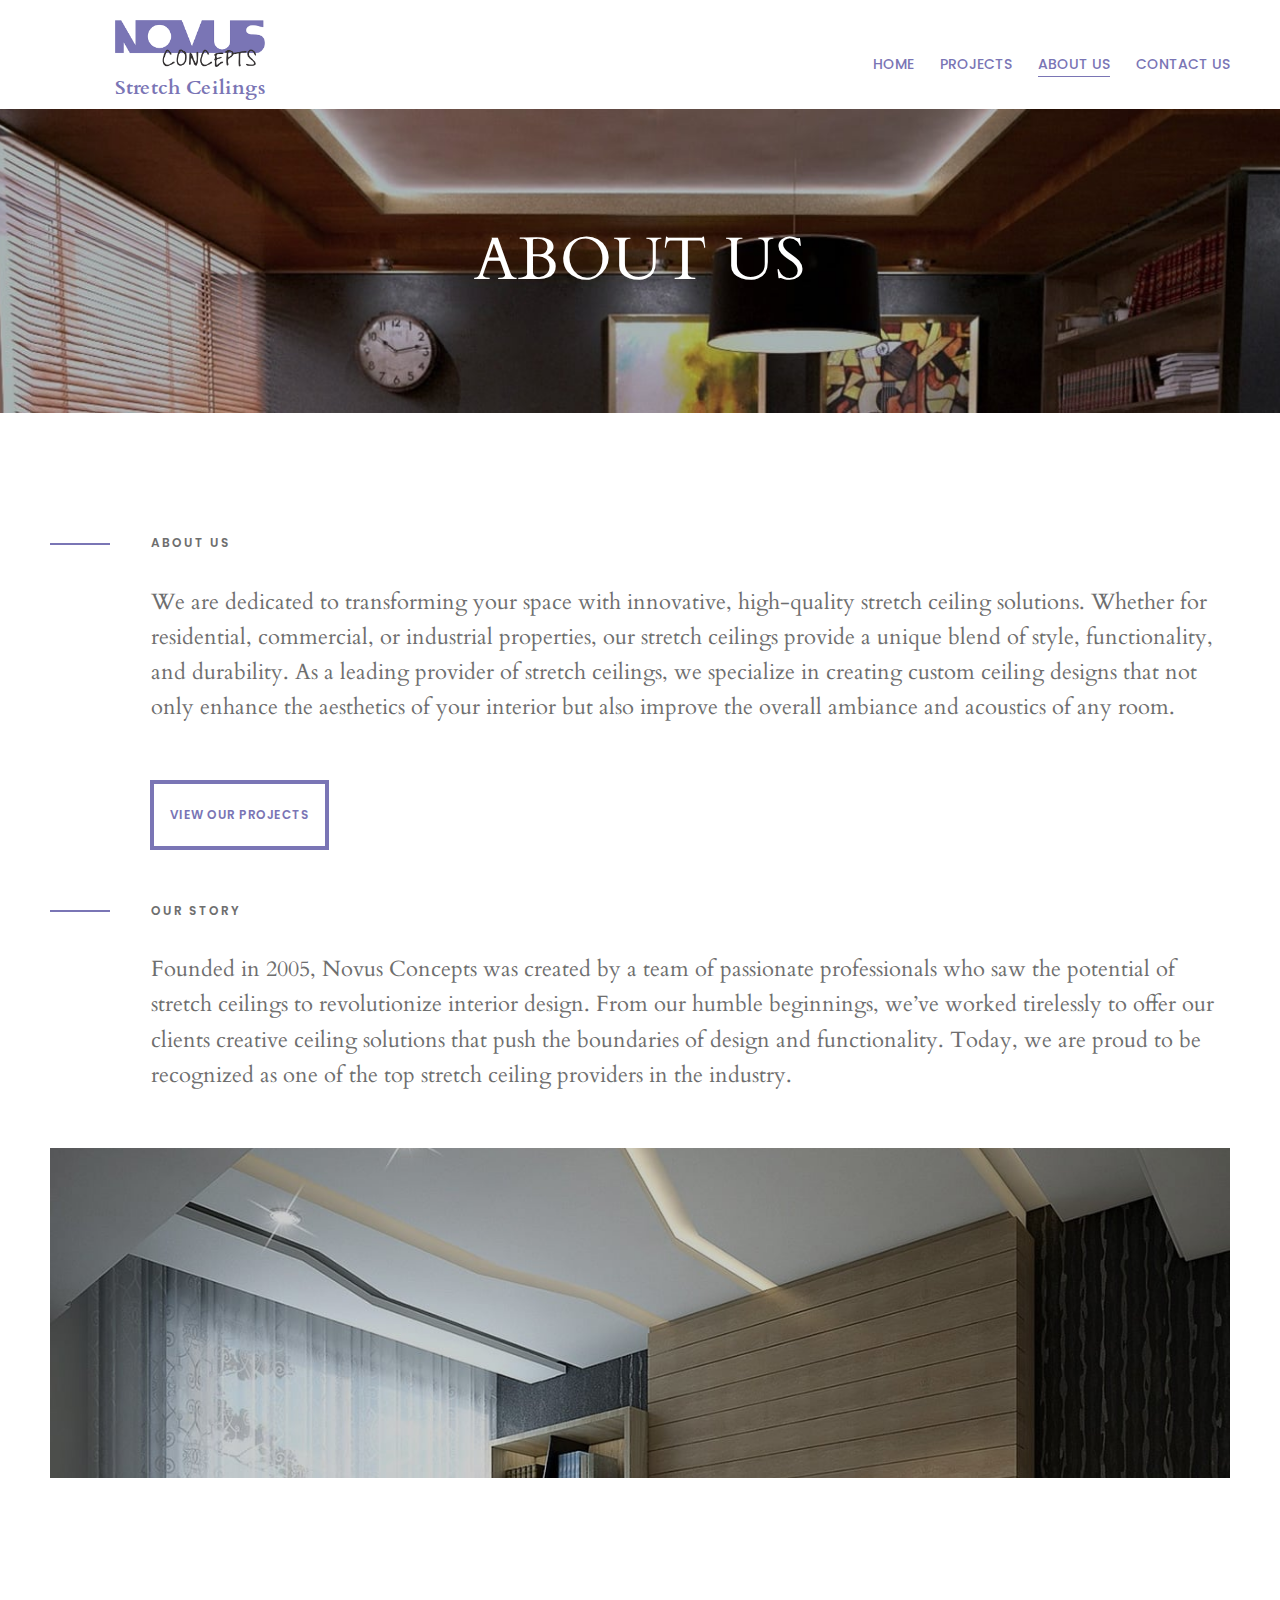
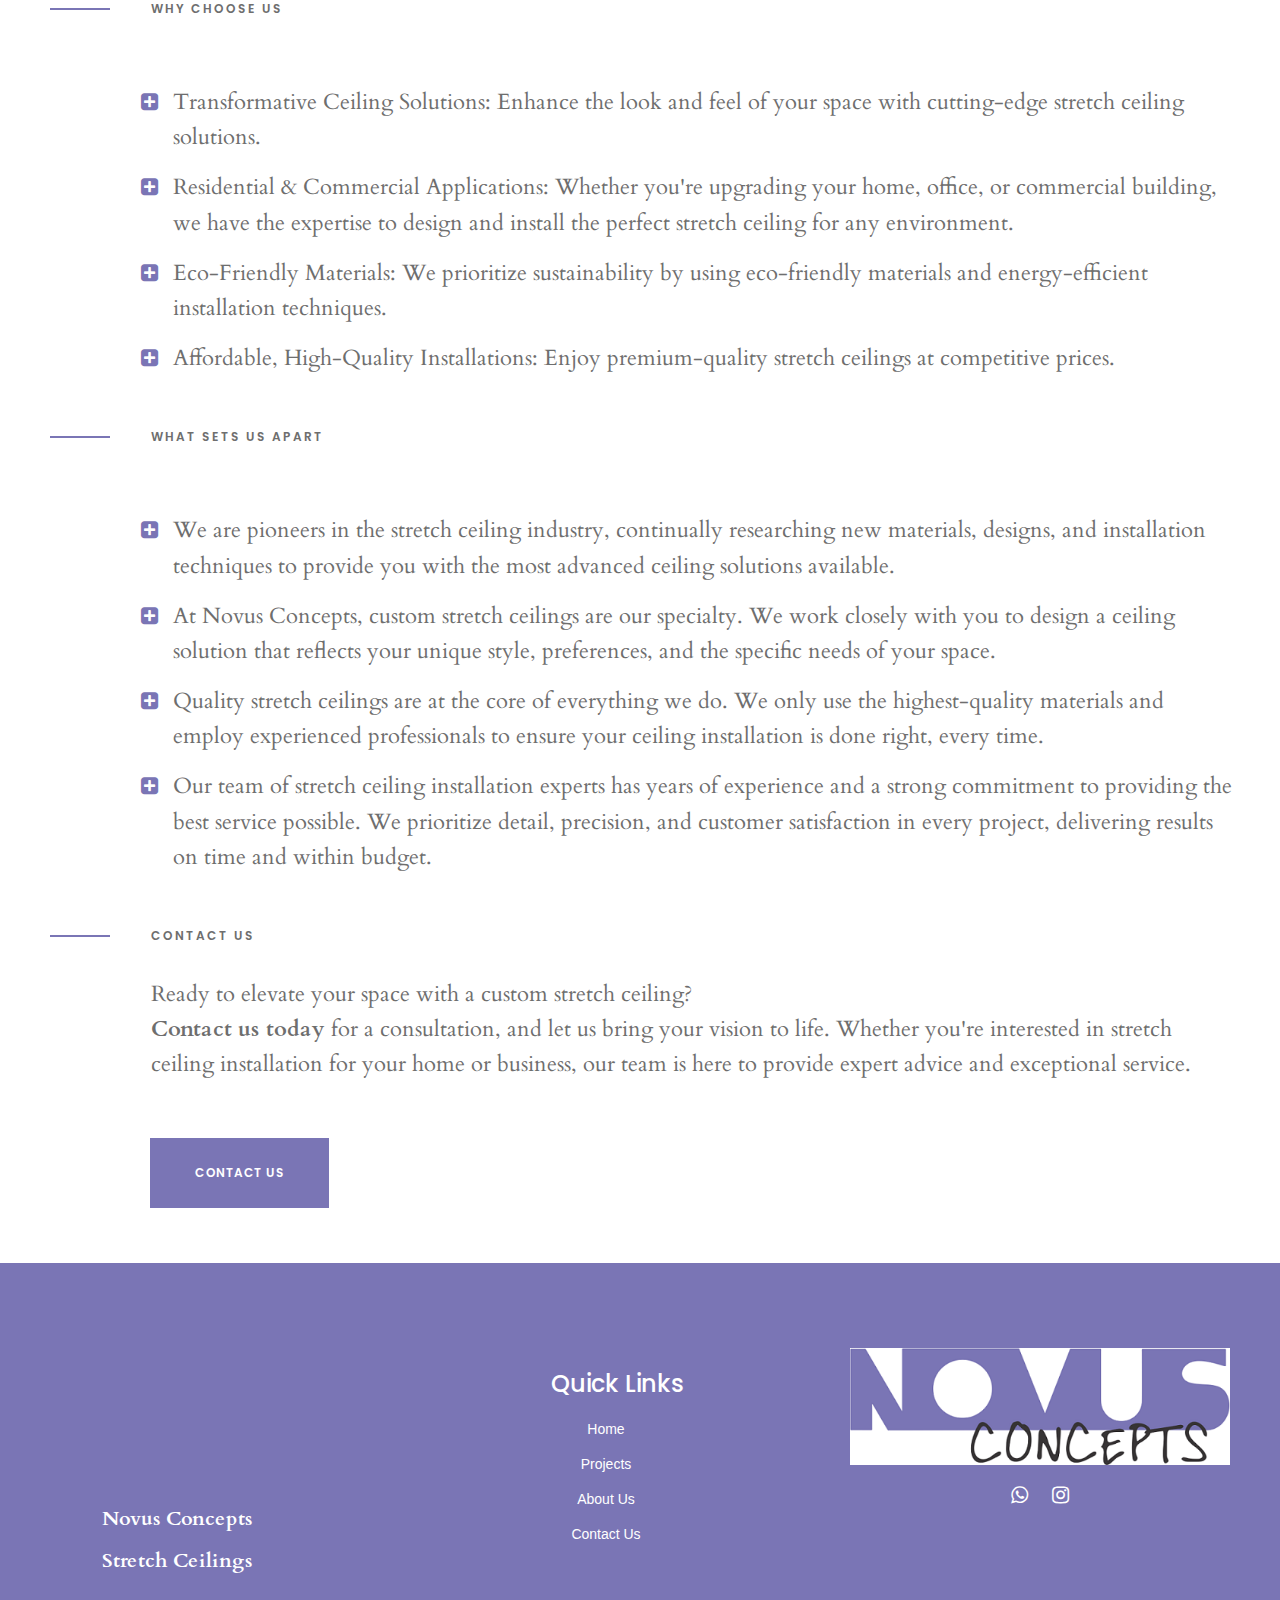
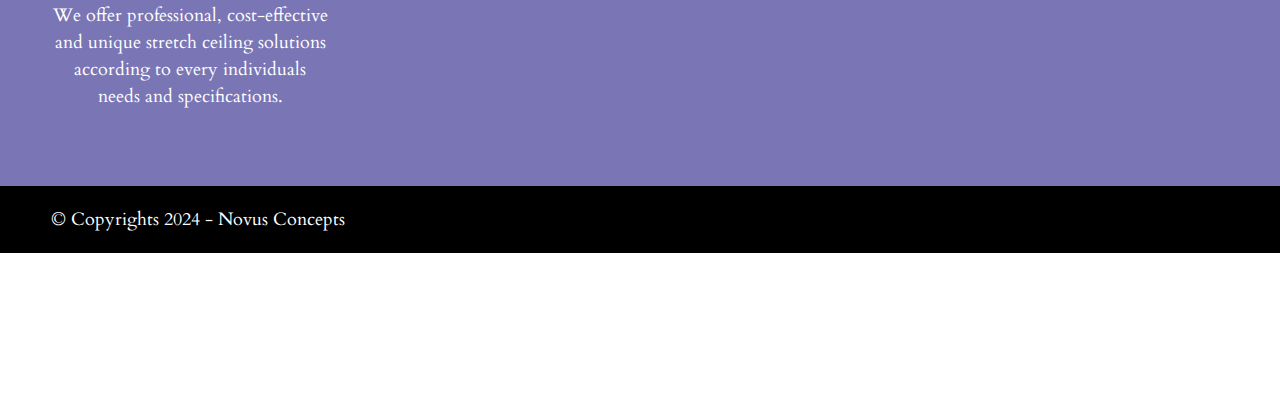
==== about-us/index.html @ e8c9654d "main commit" ====
<!DOCTYPE html>
<html lang="en" data-ng-app="website">
<meta http-equiv="content-type" content="text/html;charset=UTF-8" /><!-- /Added by HTTrack -->

<head>
    <meta charset="utf-8" />
    <title>Novus Concepts | About Us</title>
    <link rel="SHORTCUT ICON" href="../assets/images/favicon.png" type="image/x-icon" />

    <link rel="canonical" href="./" />
    <meta http-equiv="X-UA-Compatible" content="IE=Edge" />
    <meta name="viewport" content="width=device-width, initial-scale=1.0" />

    <meta name="title" content="About Novus Concepts | Stretch Ceilings Experts in India">
    <meta name="description" content="Discover Novus Concepts Stretch Ceilings - transforming spaces since 2005 with innovative, high-quality stretch ceiling solutions. Explore our custom designs, expert installation, and eco-friendly materials for homes and businesses.">
    <meta name="keywords" content="Novus Concepts, stretch ceilings, custom ceiling designs, innovative ceilings, quality assurance, residential ceilings, commercial ceilings, eco-friendly ceilings, stretch ceiling installation, ceiling solutions in India">
    <meta name="robots" content="index, follow">
    <meta property="og:title" content="About Novus Concepts | Stretch Ceilings Experts in India">
    <meta property="og:description" content="Learn about Novus Concepts, a leader in stretch ceilings, offering innovative and eco-friendly designs since 2005. Perfect for homes, offices, and commercial spaces.">
    <meta property="og:url" content="https://novusconcepts.in/about-us">
    <meta property="og:type" content="website">
    <meta property="og:image" content="https://novusconcepts.in/assets/images/favicon.png">
    <meta property="og:site_name" content="Novus Concepts Stretch Ceilings">
    
    <script type="application/ld+json">
        {
            "@context": "https://schema.org",
            "@type": "Organization",
            "name": "Novus Concepts Stretch Ceilings",
            "url": "https://novusconcepts.in",
            "logo": "https://novusconcepts.in/assets/images/logo.png",
            "description": "Novus Concepts specializes in innovative stretch ceiling solutions for residential, commercial, and industrial spaces. Established in 2005, we are leaders in transforming interiors with style and functionality.",
            "sameAs": [
            "https://www.instagram.com/novusconcepts/"
            ],
            "contactPoint": {
                "@type": "ContactPoint",
                "telephone": "+91-9723233413",
                "contactType": "Customer Service",
                "areaServed": "IN"
            },
            "address": {
                "@type": "PostalAddress",
                "addressLocality": "Ahmedabad", 
                "addressRegion": "Gujarat",
                "postalCode": "380007",
                "addressCountry": "IN"
            },
            "foundingDate": "2005",
            "founders": [
            {
                "@type": "Person",
                "name": "Harshil Shah"
            }
            ]
        }
    </script>
    <link rel="preload" as="font" type="font/woff2" crossorigin
        href="../mt-includes/fonts/fontawesome-webfont3e6e.woff2?v=4.7.0" />
    <link rel="stylesheet" href="../mt-includes/css/assets.min8e9c.css?_build=1668882370" />
    <style>
        @import url(http://fonts.googleapis.com/css?family=Cardo:regular,italic,700|Poppins:100,100italic,200,200italic,300,300italic,regular,italic,500,500italic,600,600italic,700,700italic,800,800italic,900,900italic&amp;subset=latin);
    </style>
    <link rel="stylesheet" href="../mt-demo/68200/68216/mt-content/assets/styles1e33.css?_build=1721396991"
        id="moto-website-style" />
    
</head>

<body class="moto-background moto-website_live">
    <div class="page">
        <header id="section-header" class="header moto-section" data-widget="section" data-container="section">
            <div class="moto-widget moto-widget-block moto-bg-color5_5 moto-spacing-top-small moto-spacing-right-auto moto-spacing-bottom-auto moto-spacing-left-auto"
                data-widget="block" data-spacing="saaa" data-bg-position="top"> <!-- data-moto-sticky="{}"-->
                <div class="container-fluid">
                    <div class="row">
                        <div class="moto-cell col-sm-12" data-container="container">
                            <div class="moto-widget moto-widget-row row-fixed moto-justify-content_center moto-spacing-top-auto moto-spacing-right-auto moto-spacing-bottom-auto moto-spacing-left-auto"
                                data-grid-type="sm" data-widget="row" data-spacing="aaaa"
                                data-bg-position="left top">
                                <div class="container-fluid">
                                    <div class="row" data-container="container">
                                        <div class="moto-widget moto-widget-row__column moto-cell col-sm-3 moto-spacing-top-auto moto-spacing-right-auto moto-spacing-bottom-auto moto-spacing-left-auto"
                                            data-widget="row.column" data-container="container"
                                            data-spacing="aaaa" data-bg-position="left top">
                                            <div data-widget-id="wid_1546463245_v52ku4b3e"
                                                class="moto-widget moto-widget-image moto-widget_with-deferred-content moto-preset-default moto-align-center moto-spacing-top-auto moto-spacing-right-auto moto-spacing-bottom-auto moto-spacing-left-auto"
                                                data-widget="image">
                                                <a href=".././" data-action="page"
                                                    class="moto-widget-image-link moto-link">
                                                    <img style="width: 150px" data-src="../assets/images/favicon.png"
                                                        src="data:image/svg+xml,%3Csvg xmlns='http://www.w3.org/2000/svg' viewBox='0 0  '%3E%3C/svg%3E"
                                                        class="moto-widget-image-picture moto-widget-deferred-content lazyload"
                                                        data-id="345" title="" alt="NovusConcepts-Logo" />
                                                </a>
                                            </div>

                                            <div class="moto-widget moto-widget-text moto-preset-default moto-spacing-top-auto moto-spacing-right-auto moto-spacing-bottom-auto moto-spacing-left-auto"
                                                data-widget="text" data-preset="default" data-spacing="aaaa"
                                                data-animation="">
                                                <div class="moto-widget-text-content moto-widget-text-editable">
                                                    <p class="moto-text_system_1" style="text-align: center">
                                                        <a target="_self" href=".././" data-action="page"
                                                            data-id="1" class="moto-link"><span class="moto-color2_3">
                                                                Stretch Ceilings</span></a>
                                                    </p>
                                                </div>
                                            </div>
                                        </div>

                                        <div class="moto-widget moto-widget-row__column moto-cell col-sm-9 moto-spacing-top-auto moto-spacing-right-auto moto-spacing-bottom-auto moto-spacing-left-auto"
                                            data-widget="row.column" data-container="container"
                                            data-spacing="aaaa" data-bg-position="left top">
                                            <div data-widget-id="wid_1546463245_xrfwyk0tw"
                                                class="moto-widget moto-widget-menu moto-preset-3 moto-align-right moto-align-center_mobile-h moto-spacing-top-small moto-spacing-right-auto moto-spacing-bottom-small moto-spacing-left-auto"
                                                data-preset="3" data-widget="menu">
                                                <a href="#" class="moto-widget-menu-toggle-btn"><i
                                                        class="moto-widget-menu-toggle-btn-icon fa fa-bars"></i></a>
                                                <ul class="moto-widget-menu-list moto-widget-menu-list_horizontal">
                                                    <li class="moto-widget-menu-item">
                                                        <a href=".././" data-action="page"
                                                            class="moto-widget-menu-link moto-widget-menu-link-level-1 moto-link">HOME</a>
                                                    </li>
                                                    <li class="moto-widget-menu-item">
                                                        <a href="../projects/./" data-action="page"
                                                            class="moto-widget-menu-link moto-widget-menu-link-level-1 moto-link">PROJECTS</a>
                                                    </li>
                                                    <li class="moto-widget-menu-item">
                                                        <a href="./" data-action="page"
                                                            class="moto-widget-menu-link moto-widget-menu-link-level-1 moto-widget-menu-link-active moto-link">ABOUT
                                                            US</a>
                                                    </li>
                                                    <li class="moto-widget-menu-item">
                                                        <a href="../contact-us/./" data-action="page"
                                                            class="moto-widget-menu-link moto-widget-menu-link-level-1 moto-link">CONTACT US</a>
                                                    </li>
                                                        <!-- <li class="moto-widget-menu-item">
                                                        <a href="../suspended-ceiling/./" data-action="page"
                                                            class="moto-widget-menu-link moto-widget-menu-link-level-1 moto-link">SUSPENDED
                                                            CEILING</a>
                                                    </li>
                                                    <li class="moto-widget-menu-item">
                                                        <a href="../residential/./" data-action="page"
                                                            class="moto-widget-menu-link moto-widget-menu-link-level-1 moto-link">RESIDENTIAL</a>
                                                    </li>
                                                    <li class="moto-widget-menu-item">
                                                        <a href="../projects/./" data-action="page"
                                                            class="moto-widget-menu-link moto-widget-menu-link-level-1 moto-link">COMMERCIAL</a>
                                                    </li>
                                                    <li class="moto-widget-menu-item">
                                                        <a href="../price/./" data-action="page"
                                                            class="moto-widget-menu-link moto-widget-menu-link-level-1 moto-link">PRICE</a>
                                                    </li> -->
                                                    <!-- <li class="moto-widget-menu-item">
                                                        <a href="../blog/./" data-action="blog.index"
                                                            class="moto-widget-menu-link moto-widget-menu-link-level-1 moto-link">BLOG</a>
                                                    </li> -->
                                                </ul>
                                            </div>
                                        </div>
                                    </div>
                                </div>
                            </div>
                        </div>
                    </div>
                </div>
            </div>
        </header>

        <section id="section-content" class="content page-15 moto-section" data-widget="section"
            data-container="section">
            <div class="moto-widget moto-widget-block moto-spacing-top-large moto-spacing-right-auto moto-spacing-bottom-large moto-spacing-left-auto"
                data-widget="block" data-spacing="lala" style="
            background-image: url(../assets/images/mt-1707-content-bg04.jpg);
            background-position: bottom;
            background-repeat: no-repeat;
            background-size: cover;
          " data-bg-image="../assets/images/mt-1707-content-bg04.jpg" data-bg-position="bottom">
                <div class="container-fluid">
                    <div class="row">
                        <div class="moto-cell col-sm-12" data-container="container">
                            <div class="moto-widget moto-widget-text moto-preset-default moto-spacing-top-auto moto-spacing-right-small moto-spacing-bottom-auto moto-spacing-left-small"
                                data-widget="text" data-preset="default" data-spacing="asas" data-animation="">
                                <div class="moto-widget-text-content moto-widget-text-editable">
                                    <h1 class="moto-text_238" style="text-align: center">
                                        ABOUT US
                                    </h1>
                                </div>
                            </div>
                        </div>
                    </div>
                </div>
            </div>
            <div class="moto-widget moto-widget-block moto-spacing-top-large moto-spacing-right-auto moto-spacing-bottom-medium moto-spacing-left-auto"
                data-widget="block" data-spacing="lama" data-bg-position="left top">
                <div class="container-fluid">
                    <div class="row">
                        <div class="moto-cell col-sm-12" data-container="container">
                            <div class="moto-widget moto-widget-row row-fixed moto-justify-content_center moto-spacing-top-auto moto-spacing-right-auto moto-spacing-bottom-auto moto-spacing-left-auto"
                                data-grid-type="sm" data-widget="row" data-spacing="aaaa"
                                data-bg-position="left top">
                                <div class="container-fluid">
                                    <div class="row" data-container="container">
                                        <div class="moto-widget moto-widget-row__column moto-cell col-sm-1 moto-spacing-top-auto moto-spacing-right-auto moto-spacing-bottom-auto moto-spacing-left-auto"
                                            data-widget="row.column" data-container="container"
                                            data-spacing="aaaa" data-bg-position="left top">
                                            <div data-widget-id="wid_1546505791_tm9i0uo0b"
                                                class="moto-widget moto-widget-divider moto-preset-default moto-align-left moto-spacing-top-small moto-spacing-right-auto moto-spacing-bottom-small moto-spacing-left-auto"
                                                data-widget="divider_horizontal" data-preset="default">
                                                <hr class="moto-widget-divider-line"
                                                    style="max-width: 100%; width: 60px" />
                                            </div>
                                        </div>

                                        <div class="moto-widget moto-widget-row__column moto-cell col-sm-11 moto-spacing-top-auto moto-spacing-right-auto moto-spacing-bottom-auto moto-spacing-left-auto"
                                            data-widget="row.column" data-container="container"
                                            data-spacing="aaaa" data-bg-position="left top">
                                            <div class="moto-widget moto-widget-text moto-preset-default moto-spacing-top-auto moto-spacing-right-auto moto-spacing-bottom-auto moto-spacing-left-auto"
                                                data-widget="text" data-preset="default" data-spacing="aaaa"
                                                data-animation="">
                                                <div class="moto-widget-text-content moto-widget-text-editable">
                                                    <p class="moto-text_system_11">ABOUT US</p>
                                                </div>
                                            </div>
                                        </div>
                                    </div>
                                </div>
                            </div>

                            <div class="moto-widget moto-widget-row row-fixed moto-justify-content_center moto-spacing-top-auto moto-spacing-right-auto moto-spacing-bottom-auto moto-spacing-left-auto"
                                data-grid-type="sm" data-widget="row" data-spacing="aaaa"
                                data-bg-position="left top">
                                <div class="container-fluid">
                                    <div class="row" data-container="container">
                                        <div class="moto-widget moto-widget-row__column moto-cell col-sm-1 moto-spacing-top-auto moto-spacing-right-auto moto-spacing-bottom-auto moto-spacing-left-auto"
                                            data-widget="row.column" data-container="container"
                                            data-spacing="aaaa" data-bg-position="left top"></div>

                                        <div class="moto-widget moto-widget-row__column moto-cell col-sm-11 moto-spacing-top-auto moto-spacing-right-auto moto-spacing-bottom-auto moto-spacing-left-auto"
                                            data-widget="row.column" data-container="container"
                                            data-spacing="aaaa" data-bg-position="left top">
                                            <!-- <div class="moto-widget moto-widget-text moto-preset-default moto-spacing-top-auto moto-spacing-right-auto moto-spacing-bottom-auto moto-spacing-left-auto"
                                                data-widget="text" data-preset="default" data-spacing="aaaa"
                                                data-animation="">
                                                <div class="moto-widget-text-content moto-widget-text-editable">
                                                    <h2 class="moto-text_system_6">
                                                        Novus Concepts Stretch Ceilings 
                                                    </h2>
                                                </div>
                                            </div> -->

                                            <div class="moto-widget moto-widget-text moto-preset-default moto-spacing-top-small moto-spacing-right-auto moto-spacing-bottom-auto moto-spacing-left-auto"
                                                data-widget="text" data-preset="default" data-spacing="saaa"
                                                data-animation="">
                                                <div class="moto-widget-text-content moto-widget-text-editable">
                                                    <p class="moto-text_system_9">
                                                        We are dedicated to transforming your space with innovative, high-quality stretch ceiling solutions. Whether for residential, commercial, or industrial properties, our stretch ceilings provide a unique blend of style, functionality, and durability. As a leading provider of stretch ceilings, we specialize in creating custom ceiling designs that not only enhance the aesthetics of your interior but also improve the overall ambiance and acoustics of any room.
                                                    </p>
                                                </div>
                                            </div>
                                            <div class="moto-widget moto-widget-row moto-spacing-top-auto moto-spacing-right-auto moto-spacing-bottom-auto moto-spacing-left-auto"
                                                data-grid-type="sm" data-widget="row" data-spacing="aaaa"
                                                data-bg-position="left top">
                                                <div class="container-fluid">
                                                    <div class="row" data-container="container">
                                                        
                                                        <div class="moto-widget moto-widget-row__column moto-cell col-sm-3 moto-spacing-top-auto moto-spacing-right-auto moto-spacing-bottom-auto moto-spacing-left-auto"
                                                            data-widget="row.column" data-container="container"
                                                            data-spacing="aaaa" data-bg-position="left top">
                                                            <div data-widget-id="wid_1546375940_9xf8dte7c"
                                                                class="moto-widget moto-widget-button moto-preset-3 moto-preset-provider-default moto-align-left moto-align-center_mobile-h moto-spacing-top-medium moto-spacing-right-auto moto-spacing-bottom-auto moto-spacing-left-auto"
                                                                data-widget="button">
                                                                <a href="../projects/./" data-action="page"
                                                                    class="moto-widget-button-link moto-size-medium moto-link"><span
                                                                        class="fa moto-widget-theme-icon"></span><span
                                                                        class="moto-widget-button-divider"></span><span
                                                                        class="moto-widget-button-label">VIEW OUR PROJECTS</span></a>
                                                            </div>
                                                        </div>
                                                    </div>
                                                </div>
                                            </div>
                                        </div>
                                    </div>
                                </div>
                            </div><br><br>
                            <div class="moto-widget moto-widget-row row-fixed moto-justify-content_center moto-spacing-top-auto moto-spacing-right-auto moto-spacing-bottom-auto moto-spacing-left-auto"
                                data-grid-type="sm" data-widget="row" data-spacing="aaaa"
                                data-bg-position="left top">
                                <div class="container-fluid">
                                    <div class="row" data-container="container">
                                        <div class="moto-widget moto-widget-row__column moto-cell col-sm-1 moto-spacing-top-auto moto-spacing-right-auto moto-spacing-bottom-auto moto-spacing-left-auto"
                                            data-widget="row.column" data-container="container"
                                            data-spacing="aaaa" data-bg-position="left top">
                                            <div data-widget-id="wid_1546505791_tm9i0uo0b"
                                                class="moto-widget moto-widget-divider moto-preset-default moto-align-left moto-spacing-top-small moto-spacing-right-auto moto-spacing-bottom-small moto-spacing-left-auto"
                                                data-widget="divider_horizontal" data-preset="default">
                                                <hr class="moto-widget-divider-line"
                                                    style="max-width: 100%; width: 60px" />
                                            </div>
                                        </div>

                                        <div class="moto-widget moto-widget-row__column moto-cell col-sm-11 moto-spacing-top-auto moto-spacing-right-auto moto-spacing-bottom-auto moto-spacing-left-auto"
                                            data-widget="row.column" data-container="container"
                                            data-spacing="aaaa" data-bg-position="left top">
                                            <div class="moto-widget moto-widget-text moto-preset-default moto-spacing-top-auto moto-spacing-right-auto moto-spacing-bottom-auto moto-spacing-left-auto"
                                                data-widget="text" data-preset="default" data-spacing="aaaa"
                                                data-animation="">
                                                <div class="moto-widget-text-content moto-widget-text-editable">
                                                    <p class="moto-text_system_11">OUR STORY</p>
                                                </div>
                                            </div>
                                        </div>
                                    </div>
                                </div>
                            </div>

                            <div class="moto-widget moto-widget-row row-fixed moto-justify-content_center moto-spacing-top-auto moto-spacing-right-auto moto-spacing-bottom-auto moto-spacing-left-auto"
                                data-grid-type="sm" data-widget="row" data-spacing="aaaa"
                                data-bg-position="left top">
                                <div class="container-fluid">
                                    <div class="row" data-container="container">
                                        <div class="moto-widget moto-widget-row__column moto-cell col-sm-1 moto-spacing-top-auto moto-spacing-right-auto moto-spacing-bottom-auto moto-spacing-left-auto"
                                            data-widget="row.column" data-container="container"
                                            data-spacing="aaaa" data-bg-position="left top"></div>

                                        <div class="moto-widget moto-widget-row__column moto-cell col-sm-11 moto-spacing-top-auto moto-spacing-right-auto moto-spacing-bottom-auto moto-spacing-left-auto"
                                            data-widget="row.column" data-container="container"
                                            data-spacing="aaaa" data-bg-position="left top">
                                            <!-- <div class="moto-widget moto-widget-text moto-preset-default moto-spacing-top-auto moto-spacing-right-auto moto-spacing-bottom-auto moto-spacing-left-auto"
                                                data-widget="text" data-preset="default" data-spacing="aaaa"
                                                data-animation="">
                                                <div class="moto-widget-text-content moto-widget-text-editable">
                                                    <h2 class="moto-text_system_6">
                                                        Novus Concepts Stretch Ceilings 
                                                    </h2>
                                                </div>
                                            </div> -->

                                            <div class="moto-widget moto-widget-text moto-preset-default moto-spacing-top-small moto-spacing-right-auto moto-spacing-bottom-auto moto-spacing-left-auto"
                                                data-widget="text" data-preset="default" data-spacing="saaa"
                                                data-animation="">
                                                <div class="moto-widget-text-content moto-widget-text-editable">
                                                    <p class="moto-text_system_9">
                                                        Founded in 2005, Novus Concepts was created by a team of passionate professionals who saw the potential of stretch ceilings to revolutionize interior design. From our humble beginnings, we’ve worked tirelessly to offer our clients creative ceiling solutions that push the boundaries of design and functionality. Today, we are proud to be recognized as one of the top stretch ceiling providers in the industry.
                                                    </p>
                                                </div>
                                            </div>
                                        </div>
                                    </div>
                                </div>
                            </div>
                            <div class="moto-widget moto-widget-row row-fixed moto-spacing-top-medium moto-spacing-right-auto moto-spacing-bottom-auto moto-spacing-left-auto"
                                data-grid-type="sm" data-widget="row" data-spacing="maaa"
                                data-bg-position="left top">
                                <div class="container-fluid">
                                    <div class="row" data-container="container">
                                        <div class="moto-widget moto-widget-row__column moto-cell col-sm-12 moto-spacing-top-auto moto-spacing-right-auto moto-spacing-bottom-auto moto-spacing-left-auto"
                                            data-widget="row.column" data-container="container"
                                            data-spacing="aaaa" data-bg-position="left top">
                                            <div class="moto-widget moto-widget-row moto-spacing-top-large moto-spacing-right-auto moto-spacing-bottom-large moto-spacing-left-auto"
                                                data-grid-type="sm" data-widget="row" data-spacing="lala" style="
                            background-image: url(../mt-demo/68200/68216/mt-content/uploads/2019/01/mt-1707-content-bg06.jpg);
                            background-position: center;
                            background-repeat: no-repeat;
                            background-size: cover;
                          " data-bg-position="center" data-bg-image="2019/01/mt-1707-content-bg06.jpg/./">
                                                <div class="container-fluid">
                                                    <div class="row" data-container="container">
                                                        <div class="moto-widget moto-widget-row__column moto-cell col-sm-12 moto-spacing-top-auto moto-spacing-right-auto moto-spacing-bottom-auto moto-spacing-left-auto"
                                                            data-widget="row.column" data-container="container"
                                                            data-spacing="aaaa" data-bg-position="left top">
                                                            <div data-widget-id="wid_1546505827_jmsyeat5w"
                                                                class="moto-widget moto-widget-image moto-widget_with-deferred-content moto-preset-default moto-align-center moto-spacing-top-medium moto-spacing-right-auto moto-spacing-bottom-medium moto-spacing-left-auto"
                                                                data-widget="image">
                                                                <a href="#" data-action="popup" data-popup-id="9"
                                                                    class="moto-widget-image-link moto-link">
                                                                    <img data-src="/mt-demo/68200/68216/mt-content/uploads/2018/06/mt-1707-video-icon.png"
                                                                        src="data:image/svg+xml,%3Csvg xmlns='http://www.w3.org/2000/svg' viewBox='0 0  '%3E%3C/svg%3E"
                                                                        class="moto-widget-image-picture moto-widget-deferred-content lazyload"
                                                                        data-id="219" title="" alt="" />
                                                                </a>
                                                            </div>
                                                        </div>
                                                    </div>
                                                </div>
                                            </div>
                                        </div>
                                    </div>
                                </div>
                            </div>
                        </div>
                    </div>
                </div>
            </div>
            <div class="moto-widget moto-widget-block moto-spacing-top-medium moto-spacing-right-auto moto-spacing-bottom-medium moto-spacing-left-auto"
                data-widget="block" data-spacing="mama" data-bg-position="left top">
                <div class="container-fluid">
                    <div class="row">
                        <div class="moto-cell col-sm-12" data-container="container">
                            <div class="moto-widget moto-widget-row row-fixed moto-justify-content_center moto-spacing-top-auto moto-spacing-right-auto moto-spacing-bottom-auto moto-spacing-left-auto"
                                data-grid-type="sm" data-widget="row" data-spacing="aaaa"
                                data-bg-position="left top">
                                <div class="container-fluid">
                                    <div class="row" data-container="container">
                                        <div class="moto-widget moto-widget-row__column moto-cell col-sm-1 moto-spacing-top-auto moto-spacing-right-auto moto-spacing-bottom-auto moto-spacing-left-auto"
                                            data-widget="row.column" data-container="container"
                                            data-spacing="aaaa" data-bg-position="left top">
                                            <div data-widget-id="wid_1546505883_0q40qgssh"
                                                class="moto-widget moto-widget-divider moto-preset-default moto-align-left moto-spacing-top-small moto-spacing-right-auto moto-spacing-bottom-small moto-spacing-left-auto"
                                                data-widget="divider_horizontal" data-preset="default">
                                                <hr class="moto-widget-divider-line"
                                                    style="max-width: 100%; width: 60px" />
                                            </div>
                                        </div>

                                        <div class="moto-widget moto-widget-row__column moto-cell col-sm-11 moto-spacing-top-auto moto-spacing-right-auto moto-spacing-bottom-auto moto-spacing-left-auto"
                                            data-widget="row.column" data-container="container"
                                            data-spacing="aaaa" data-bg-position="left top">
                                            <div class="moto-widget moto-widget-text moto-preset-default moto-spacing-top-auto moto-spacing-right-auto moto-spacing-bottom-auto moto-spacing-left-auto"
                                                data-widget="text" data-preset="default" data-spacing="aaaa"
                                                data-animation="">
                                                <div class="moto-widget-text-content moto-widget-text-editable">
                                                    <p class="moto-text_system_11">WHY CHOOSE US</p>
                                                </div>
                                            </div>
                                        </div>
                                    </div>
                                </div>
                            </div>

                            <div class="moto-widget moto-widget-row row-fixed moto-justify-content_center moto-spacing-top-auto moto-spacing-right-auto moto-spacing-bottom-auto moto-spacing-left-auto"
                                data-grid-type="sm" data-widget="row" data-spacing="aaaa"
                                data-bg-position="left top">
                                <div class="container-fluid">
                                    <div class="row" data-container="container">
                                        <div class="moto-widget moto-widget-row__column moto-cell col-sm-1 moto-spacing-top-auto moto-spacing-right-auto moto-spacing-bottom-auto moto-spacing-left-auto"
                                            data-widget="row.column" data-container="container"
                                            data-spacing="aaaa" data-bg-position="left top"></div>

                                        <div class="moto-widget moto-widget-row__column moto-cell col-sm-11 moto-spacing-top-auto moto-spacing-right-auto moto-spacing-bottom-auto moto-spacing-left-auto"
                                            data-widget="row.column" data-container="container"
                                            data-spacing="aaaa" data-bg-position="left top">
                                            <!-- <div class="moto-widget moto-widget-text moto-preset-default moto-spacing-top-auto moto-spacing-right-auto moto-spacing-bottom-auto moto-spacing-left-auto"
                                                data-widget="text" data-preset="default" data-spacing="aaaa"
                                                data-animation="">
                                                <div class="moto-widget-text-content moto-widget-text-editable">
                                                    <h2 class="moto-text_system_6">OUR BENEFITS</h2>
                                                </div>
                                            </div> -->

                                            <!-- <div class="moto-widget moto-widget-text moto-preset-default moto-spacing-top-auto moto-spacing-right-auto moto-spacing-bottom-auto moto-spacing-left-auto"
                                                data-widget="text" data-preset="default" data-spacing="aaaa"
                                                data-animation="">
                                                <div class="moto-widget-text-content moto-widget-text-editable">
                                                    <p class="moto-text_system_9">
                                                        CR Ceiling Solution offers professional,
                                                        cost-effective and unique stretch ceiling
                                                        solutions according to every individuals’ needs
                                                        and specifications. For all the home builders,
                                                        owners, investors, architects, and corporates we
                                                        have a diversified range of beautiful ceiling and
                                                        wall art solutions.
                                                    </p>
                                                </div>
                                            </div> -->

                                            <div class="moto-widget moto-widget-row moto-spacing-top-auto moto-spacing-right-auto moto-spacing-bottom-auto moto-spacing-left-auto"
                                                data-grid-type="sm" data-widget="row" data-spacing="aaaa"
                                                data-bg-position="left top">
                                                <div class="container-fluid">
                                                    <div class="row" data-container="container">
                                                        <!-- <div class="moto-widget moto-widget-row__column moto-cell col-sm-5 moto-spacing-top-auto moto-spacing-right-auto moto-spacing-bottom-auto moto-spacing-left-auto"
                                                            data-widget="row.column" data-container="container"
                                                            data-spacing="aaaa" data-bg-position="left top"> -->
                                                            <div class="moto-widget moto-widget-text moto-preset-default moto-spacing-top-medium moto-spacing-right-auto moto-spacing-bottom-auto moto-spacing-left-auto"
                                                                data-widget="text" data-preset="default"
                                                                data-spacing="maaa" data-animation="">
                                                                <div
                                                                    class="moto-widget-text-content moto-widget-text-editable">
                                                                    <ul>
                                                                        <li class="moto-text_system_9">
                                                                            Transformative Ceiling Solutions: Enhance the look and feel of your space with cutting-edge stretch ceiling solutions.
                                                                        </li>
                                                                        <li class="moto-text_system_9">
                                                                            Residential & Commercial Applications: Whether you're upgrading your home, office, or commercial building, we have the expertise to design and install the perfect stretch ceiling for any environment.
                                                                        </li>
                                                                        <li class="moto-text_system_9">
                                                                            Eco-Friendly Materials: We prioritize sustainability by using eco-friendly materials and energy-efficient installation techniques.
                                                                        </li>
                                                                        <li class="moto-text_system_9">
                                                                            Affordable, High-Quality Installations: Enjoy premium-quality stretch ceilings at competitive prices.
                                                                        </li>
                                                                        <!-- <li class="moto-text_system_9">
                                                                            High-tech stretch ceiling installation
                                                                            machinery
                                                                        </li> -->
                                                                    </ul>
                                                                </div>
                                                            </div>
                                                        

                                                        <!-- <div class="moto-widget moto-widget-row__column moto-cell col-sm-7 moto-spacing-top-auto moto-spacing-right-auto moto-spacing-bottom-auto moto-spacing-left-auto"
                                                            data-widget="row.column" data-container="container"
                                                            data-spacing="aaaa" data-bg-position="left top">
                                                            <div class="moto-widget moto-widget-text moto-preset-default moto-spacing-top-medium moto-spacing-right-auto moto-spacing-bottom-auto moto-spacing-left-auto"
                                                                data-widget="text" data-preset="default"
                                                                data-spacing="maaa" data-animation="">
                                                                <div
                                                                    class="moto-widget-text-content moto-widget-text-editable">
                                                                    <ul>
                                                                        <li class="moto-text_system_9">
                                                                            Diversified range of ceiling expertise
                                                                            including popcorn ceiling asbestos
                                                                            backlit, starry and many more
                                                                        </li>
                                                                        <li class="moto-text_system_9">
                                                                            Attractive light fixtures
                                                                        </li>
                                                                        <li class="moto-text_system_9">
                                                                            Ceiling tiles installations
                                                                        </li>
                                                                        <li class="moto-text_system_9">
                                                                            Walls tiles installations
                                                                        </li>
                                                                    </ul>
                                                                </div>
                                                            </div>
                                                        </div> -->
                                                    </div>
                                                </div>
                                            </div>
                                        </div>
                                    </div>
                                </div>
                            </div><br><br>
                            <div class="moto-widget moto-widget-row row-fixed moto-justify-content_center moto-spacing-top-auto moto-spacing-right-auto moto-spacing-bottom-auto moto-spacing-left-auto"
                                data-grid-type="sm" data-widget="row" data-spacing="aaaa"
                                data-bg-position="left top">
                                <div class="container-fluid">
                                    <div class="row" data-container="container">
                                        <div class="moto-widget moto-widget-row__column moto-cell col-sm-1 moto-spacing-top-auto moto-spacing-right-auto moto-spacing-bottom-auto moto-spacing-left-auto"
                                            data-widget="row.column" data-container="container"
                                            data-spacing="aaaa" data-bg-position="left top">
                                            <div data-widget-id="wid_1546505883_0q40qgssh"
                                                class="moto-widget moto-widget-divider moto-preset-default moto-align-left moto-spacing-top-small moto-spacing-right-auto moto-spacing-bottom-small moto-spacing-left-auto"
                                                data-widget="divider_horizontal" data-preset="default">
                                                <hr class="moto-widget-divider-line"
                                                    style="max-width: 100%; width: 60px" />
                                            </div>
                                        </div>

                                        <div class="moto-widget moto-widget-row__column moto-cell col-sm-11 moto-spacing-top-auto moto-spacing-right-auto moto-spacing-bottom-auto moto-spacing-left-auto"
                                            data-widget="row.column" data-container="container"
                                            data-spacing="aaaa" data-bg-position="left top">
                                            <div class="moto-widget moto-widget-text moto-preset-default moto-spacing-top-auto moto-spacing-right-auto moto-spacing-bottom-auto moto-spacing-left-auto"
                                                data-widget="text" data-preset="default" data-spacing="aaaa"
                                                data-animation="">
                                                <div class="moto-widget-text-content moto-widget-text-editable">
                                                    <p class="moto-text_system_11">WHAT SETS US APART</p>
                                                </div>
                                            </div>
                                        </div>
                                    </div>
                                </div>
                            </div>

                            <div class="moto-widget moto-widget-row row-fixed moto-justify-content_center moto-spacing-top-auto moto-spacing-right-auto moto-spacing-bottom-auto moto-spacing-left-auto"
                                data-grid-type="sm" data-widget="row" data-spacing="aaaa"
                                data-bg-position="left top">
                                <div class="container-fluid">
                                    <div class="row" data-container="container">
                                        <div class="moto-widget moto-widget-row__column moto-cell col-sm-1 moto-spacing-top-auto moto-spacing-right-auto moto-spacing-bottom-auto moto-spacing-left-auto"
                                            data-widget="row.column" data-container="container"
                                            data-spacing="aaaa" data-bg-position="left top"></div>

                                        <div class="moto-widget moto-widget-row__column moto-cell col-sm-11 moto-spacing-top-auto moto-spacing-right-auto moto-spacing-bottom-auto moto-spacing-left-auto"
                                            data-widget="row.column" data-container="container"
                                            data-spacing="aaaa" data-bg-position="left top">
                                            <!-- <div class="moto-widget moto-widget-text moto-preset-default moto-spacing-top-auto moto-spacing-right-auto moto-spacing-bottom-auto moto-spacing-left-auto"
                                                data-widget="text" data-preset="default" data-spacing="aaaa"
                                                data-animation="">
                                                <div class="moto-widget-text-content moto-widget-text-editable">
                                                    <h2 class="moto-text_system_6">OUR BENEFITS</h2>
                                                </div>
                                            </div> -->

                                            <!-- <div class="moto-widget moto-widget-text moto-preset-default moto-spacing-top-auto moto-spacing-right-auto moto-spacing-bottom-auto moto-spacing-left-auto"
                                                data-widget="text" data-preset="default" data-spacing="aaaa"
                                                data-animation="">
                                                <div class="moto-widget-text-content moto-widget-text-editable">
                                                    <p class="moto-text_system_9">
                                                        CR Ceiling Solution offers professional,
                                                        cost-effective and unique stretch ceiling
                                                        solutions according to every individuals’ needs
                                                        and specifications. For all the home builders,
                                                        owners, investors, architects, and corporates we
                                                        have a diversified range of beautiful ceiling and
                                                        wall art solutions.
                                                    </p>
                                                </div>
                                            </div> -->

                                            <div class="moto-widget moto-widget-row moto-spacing-top-auto moto-spacing-right-auto moto-spacing-bottom-auto moto-spacing-left-auto"
                                                data-grid-type="sm" data-widget="row" data-spacing="aaaa"
                                                data-bg-position="left top">
                                                <div class="container-fluid">
                                                    <div class="row" data-container="container">
                                                        <!-- <div class="moto-widget moto-widget-row__column moto-cell col-sm-5 moto-spacing-top-auto moto-spacing-right-auto moto-spacing-bottom-auto moto-spacing-left-auto"
                                                            data-widget="row.column" data-container="container"
                                                            data-spacing="aaaa" data-bg-position="left top"> -->
                                                            <div class="moto-widget moto-widget-text moto-preset-default moto-spacing-top-medium moto-spacing-right-auto moto-spacing-bottom-auto moto-spacing-left-auto"
                                                                data-widget="text" data-preset="default"
                                                                data-spacing="maaa" data-animation="">
                                                                <div
                                                                    class="moto-widget-text-content moto-widget-text-editable">
                                                                    <ul>
                                                                        <li class="moto-text_system_9">
                                                                            We are pioneers in the stretch ceiling industry, continually researching new materials, designs, and installation techniques to provide you with the most advanced ceiling solutions available.
                                                                        </li>
                                                                        <li class="moto-text_system_9">
                                                                            At Novus Concepts, custom stretch ceilings are our specialty. We work closely with you to design a ceiling solution that reflects your unique style, preferences, and the specific needs of your space.
                                                                        </li>
                                                                        <li class="moto-text_system_9">
                                                                            Quality stretch ceilings are at the core of everything we do. We only use the highest-quality materials and employ experienced professionals to ensure your ceiling installation is done right, every time.
                                                                        </li>
                                                                        <li class="moto-text_system_9">
                                                                            Our team of stretch ceiling installation experts has years of experience and a strong commitment to providing the best service possible. We prioritize detail, precision, and customer satisfaction in every project, delivering results on time and within budget.
                                                                        </li>
                                                                        <!-- <li class="moto-text_system_9">
                                                                            High-tech stretch ceiling installation
                                                                            machinery
                                                                        </li> -->
                                                                    </ul>
                                                                </div>
                                                            </div>
                                                        

                                                        <!-- <div class="moto-widget moto-widget-row__column moto-cell col-sm-7 moto-spacing-top-auto moto-spacing-right-auto moto-spacing-bottom-auto moto-spacing-left-auto"
                                                            data-widget="row.column" data-container="container"
                                                            data-spacing="aaaa" data-bg-position="left top">
                                                            <div class="moto-widget moto-widget-text moto-preset-default moto-spacing-top-medium moto-spacing-right-auto moto-spacing-bottom-auto moto-spacing-left-auto"
                                                                data-widget="text" data-preset="default"
                                                                data-spacing="maaa" data-animation="">
                                                                <div
                                                                    class="moto-widget-text-content moto-widget-text-editable">
                                                                    <ul>
                                                                        <li class="moto-text_system_9">
                                                                            Diversified range of ceiling expertise
                                                                            including popcorn ceiling asbestos
                                                                            backlit, starry and many more
                                                                        </li>
                                                                        <li class="moto-text_system_9">
                                                                            Attractive light fixtures
                                                                        </li>
                                                                        <li class="moto-text_system_9">
                                                                            Ceiling tiles installations
                                                                        </li>
                                                                        <li class="moto-text_system_9">
                                                                            Walls tiles installations
                                                                        </li>
                                                                    </ul>
                                                                </div>
                                                            </div>
                                                        </div> -->
                                                    </div>
                                                </div>
                                            </div>
                                        </div>
                                    </div>
                                </div>
                            </div><br><br>
                            <div class="moto-widget moto-widget-row row-fixed moto-justify-content_center moto-spacing-top-auto moto-spacing-right-auto moto-spacing-bottom-auto moto-spacing-left-auto"
                                data-grid-type="sm" data-widget="row" data-spacing="aaaa"
                                data-bg-position="left top">
                                <div class="container-fluid">
                                    <div class="row" data-container="container">
                                        <div class="moto-widget moto-widget-row__column moto-cell col-sm-1 moto-spacing-top-auto moto-spacing-right-auto moto-spacing-bottom-auto moto-spacing-left-auto"
                                            data-widget="row.column" data-container="container"
                                            data-spacing="aaaa" data-bg-position="left top">
                                            <div data-widget-id="wid_1546505791_tm9i0uo0b"
                                                class="moto-widget moto-widget-divider moto-preset-default moto-align-left moto-spacing-top-small moto-spacing-right-auto moto-spacing-bottom-small moto-spacing-left-auto"
                                                data-widget="divider_horizontal" data-preset="default">
                                                <hr class="moto-widget-divider-line"
                                                    style="max-width: 100%; width: 60px" />
                                            </div>
                                        </div>

                                        <div class="moto-widget moto-widget-row__column moto-cell col-sm-11 moto-spacing-top-auto moto-spacing-right-auto moto-spacing-bottom-auto moto-spacing-left-auto"
                                            data-widget="row.column" data-container="container"
                                            data-spacing="aaaa" data-bg-position="left top">
                                            <div class="moto-widget moto-widget-text moto-preset-default moto-spacing-top-auto moto-spacing-right-auto moto-spacing-bottom-auto moto-spacing-left-auto"
                                                data-widget="text" data-preset="default" data-spacing="aaaa"
                                                data-animation="">
                                                <div class="moto-widget-text-content moto-widget-text-editable">
                                                    <p class="moto-text_system_11">CONTACT US</p>
                                                </div>
                                            </div>
                                        </div>
                                    </div>
                                </div>
                            </div>

                            <div class="moto-widget moto-widget-row row-fixed moto-justify-content_center moto-spacing-top-auto moto-spacing-right-auto moto-spacing-bottom-auto moto-spacing-left-auto"
                                data-grid-type="sm" data-widget="row" data-spacing="aaaa"
                                data-bg-position="left top">
                                <div class="container-fluid">
                                    <div class="row" data-container="container">
                                        <div class="moto-widget moto-widget-row__column moto-cell col-sm-1 moto-spacing-top-auto moto-spacing-right-auto moto-spacing-bottom-auto moto-spacing-left-auto"
                                            data-widget="row.column" data-container="container"
                                            data-spacing="aaaa" data-bg-position="left top"></div>

                                        <div class="moto-widget moto-widget-row__column moto-cell col-sm-11 moto-spacing-top-auto moto-spacing-right-auto moto-spacing-bottom-auto moto-spacing-left-auto"
                                            data-widget="row.column" data-container="container"
                                            data-spacing="aaaa" data-bg-position="left top">
                                            <!-- <div class="moto-widget moto-widget-text moto-preset-default moto-spacing-top-auto moto-spacing-right-auto moto-spacing-bottom-auto moto-spacing-left-auto"
                                                data-widget="text" data-preset="default" data-spacing="aaaa"
                                                data-animation="">
                                                <div class="moto-widget-text-content moto-widget-text-editable">
                                                    <h2 class="moto-text_system_6">
                                                        Novus Concepts Stretch Ceilings 
                                                    </h2>
                                                </div>
                                            </div> -->

                                            <div class="moto-widget moto-widget-text moto-preset-default moto-spacing-top-small moto-spacing-right-auto moto-spacing-bottom-auto moto-spacing-left-auto"
                                                data-widget="text" data-preset="default" data-spacing="saaa"
                                                data-animation="">
                                                <div class="moto-widget-text-content moto-widget-text-editable">
                                                    <p class="moto-text_system_9">
                                                        Ready to elevate your space with a custom stretch ceiling?<br> <b>Contact us today </b>for a consultation, and let us bring your vision to life. Whether you're interested in stretch ceiling installation for your home or business, our team is here to provide expert advice and exceptional service.
                                                    </p>
                                                </div>
                                            </div>
                                            <div class="moto-widget moto-widget-row moto-spacing-top-auto moto-spacing-right-auto moto-spacing-bottom-auto moto-spacing-left-auto"
                                                data-grid-type="sm" data-widget="row" data-spacing="aaaa"
                                                data-bg-position="left top">
                                                <div class="container-fluid">
                                                    <div class="row" data-container="container">
                                                        <div class="moto-widget moto-widget-row__column moto-cell col-sm-9 moto-spacing-top-auto moto-spacing-right-auto moto-spacing-bottom-auto moto-spacing-left-auto"
                                                            data-widget="row.column" data-container="container"
                                                            data-spacing="aaaa" data-bg-position="left top">
                                                            <div data-widget-id="wid_1546375979_st6xjswyy"
                                                                class="moto-widget moto-widget-button moto-preset-default moto-preset-provider-default moto-align-left moto-align-center_mobile-h moto-spacing-top-medium moto-spacing-right-auto moto-spacing-bottom-auto moto-spacing-left-auto"
                                                                data-widget="button">
                                                                <a href="../contact-us/./" data-action="page"
                                                                    class="moto-widget-button-link moto-size-medium moto-link"><span
                                                                    class="fa moto-widget-theme-icon"></span><span
                                                                    class="moto-widget-button-divider"></span><span
                                                                    class="moto-widget-button-label">CONTACT US</span></a>
                                                            </div>
                                                        </div>
                                                        
                                                    </div>
                                                </div>
                                            </div>
                                        </div>
                                    </div>
                                </div>
                            </div>
                            
                            
                        </div>
                    </div>
                </div>
            </div>
            <!-- <div class="moto-widget moto-widget-row row-fixed moto-spacing-top-auto moto-spacing-right-auto moto-spacing-bottom-auto moto-spacing-left-auto"
                data-grid-type="sm" data-widget="row" data-spacing="aaaa" data-bg-position="left top">
                <div class="container-fluid">
                    <div class="row" data-container="container">
                        <div class="moto-widget moto-widget-row__column moto-cell col-sm-12 moto-spacing-top-auto moto-spacing-right-auto moto-spacing-bottom-auto moto-spacing-left-auto"
                            data-widget="row.column" data-container="container" data-spacing="aaaa"
                            data-bg-position="left top">
                            <div data-widget-id="wid_1546505900_bh4j5huwa"
                                class="moto-widget moto-widget-divider moto-preset-2 moto-align-left moto-spacing-top-medium moto-spacing-right-auto moto-spacing-bottom-medium moto-spacing-left-auto"
                                data-widget="divider_horizontal" data-preset="2">
                                <hr class="moto-widget-divider-line" style="max-width: 100%; width: 100%" />
                            </div>
                        </div>
                    </div>
                </div>
            </div>
            <div class="moto-widget moto-widget-block moto-spacing-top-medium moto-spacing-right-auto moto-spacing-bottom-medium moto-spacing-left-auto"
                data-widget="block" data-spacing="mama" data-bg-position="left top">
                <div class="container-fluid">
                    <div class="row">
                        <div class="moto-cell col-sm-12" data-container="container">
                            <div class="moto-widget moto-widget-row row-fixed moto-spacing-top-auto moto-spacing-right-auto moto-spacing-bottom-auto moto-spacing-left-auto"
                                data-grid-type="sm" data-widget="row" data-spacing="aaaa"
                                data-bg-position="left top">
                                <div class="container-fluid">
                                    <div class="row" data-container="container">
                                        <div class="moto-widget moto-widget-row__column moto-cell col-sm-12 moto-spacing-top-auto moto-spacing-right-auto moto-spacing-bottom-auto moto-spacing-left-auto"
                                            data-widget="row.column" data-container="container"
                                            data-spacing="aaaa" data-bg-position="left top">
                                            <div class="moto-widget moto-widget-text moto-preset-default moto-spacing-top-auto moto-spacing-right-auto moto-spacing-bottom-auto moto-spacing-left-auto"
                                                data-widget="text" data-preset="default" data-spacing="aaaa"
                                                data-animation="">
                                                <div class="moto-widget-text-content moto-widget-text-editable">
                                                    <h2 class="moto-text_system_6">OUR SPECIALISTS</h2>
                                                </div>
                                            </div>
                                        </div>
                                    </div>
                                </div>
                            </div>
                            <div class="moto-widget moto-widget-row row-fixed moto-spacing-top-auto moto-spacing-right-auto moto-spacing-bottom-auto moto-spacing-left-auto"
                                data-grid-type="sm" data-widget="row" data-spacing="aaaa"
                                data-bg-position="left top">
                                <div class="container-fluid">
                                    <div class="row" data-container="container">
                                        <div class="moto-widget moto-widget-row__column moto-cell col-sm-3 moto-spacing-top-medium moto-spacing-right-auto moto-spacing-bottom-auto moto-spacing-left-auto"
                                            data-widget="row.column" data-container="container"
                                            data-spacing="maaa" data-bg-position="left top">
                                            <div class="moto-widget moto-widget-row moto-spacing-top-auto moto-spacing-right-auto moto-spacing-bottom-auto moto-spacing-left-auto"
                                                data-grid-type="sm" data-widget="row" data-spacing="aaaa" style="
                            background-image: url(../mt-demo/68200/68216/mt-content/uploads/2019/01/mt-1707-team-img01.jpg);
                            background-position: top;
                            background-repeat: no-repeat;
                            background-size: cover;
                          " data-bg-position="top" data-bg-image="2019/01/mt-1707-team-img01.jpg/./">
                                                <div class="container-fluid">
                                                    <div class="row" data-container="container">
                                                        <div class="moto-widget moto-widget-row__column moto-cell col-sm-12 moto-spacing-top-auto moto-spacing-right-auto moto-spacing-bottom-auto moto-spacing-left-auto"
                                                            data-widget="row.column" data-container="container"
                                                            data-spacing="aaaa" data-bg-position="left top">
                                                            <div data-widget-id="wid_1546505974_8cqa19ua6"
                                                                class="moto-widget moto-widget-spacer moto-preset-default moto-spacing-top-auto moto-spacing-right-auto moto-spacing-bottom-auto moto-spacing-left-auto"
                                                                data-widget="spacer" data-preset="default"
                                                                data-spacing="aaaa" data-visible-on="mobile-v">
                                                                <div class="moto-widget-spacer-block"
                                                                    style="height: 200px"></div>
                                                            </div>
                                                            <div data-widget-id="wid_1546506375_2nwiwct4a"
                                                                class="moto-widget moto-widget-spacer moto-preset-default moto-spacing-top-auto moto-spacing-right-auto moto-spacing-bottom-auto moto-spacing-left-auto moto-visible-on_desktop"
                                                                data-widget="spacer" data-preset="default"
                                                                data-spacing="aaaa" data-visible-on="desktop">
                                                                <div class="moto-widget-spacer-block"
                                                                    style="height: 130px"></div>
                                                            </div>
                                                            <div class="moto-widget moto-widget-container moto-container_content_5c2dd00a4"
                                                                data-widget="container" data-container="container"
                                                                data-css-name="moto-container_content_5c2dd00a4"
                                                                data-bg-position="left top">
                                                                <div class="moto-widget moto-widget-text moto-preset-default moto-spacing-top-small moto-spacing-right-auto moto-spacing-bottom-auto moto-spacing-left-small"
                                                                    data-widget="text" data-preset="default"
                                                                    data-spacing="saas" data-animation="">
                                                                    <div
                                                                        class="moto-widget-text-content moto-widget-text-editable">
                                                                        <p class="moto-text_system_8">
                                                                            <span class="moto-color5_5">Patrick
                                                                                Bernes</span>
                                                                        </p>
                                                                        <p class="moto-text_system_11">
                                                                            <span class="moto-color5_5">FOUNDER</span>
                                                                        </p>
                                                                    </div>
                                                                </div>
                                                                <div data-widget-id="wid_1546506326_e2gyz6ftu"
                                                                    class="moto-widget moto-widget-divider moto-preset-default moto-align-left moto-spacing-top-small moto-spacing-right-auto moto-spacing-bottom-small moto-spacing-left-small"
                                                                    data-widget="divider_horizontal"
                                                                    data-preset="default">
                                                                    <hr class="moto-widget-divider-line"
                                                                        style="max-width: 100%; width: 50px" />
                                                                </div>
                                                            </div>
                                                        </div>
                                                    </div>
                                                </div>
                                            </div>
                                        </div>

                                        <div class="moto-widget moto-widget-row__column moto-cell col-sm-3 moto-spacing-top-medium moto-spacing-right-auto moto-spacing-bottom-auto moto-spacing-left-auto"
                                            data-widget="row.column" data-container="container"
                                            data-spacing="maaa" data-bg-position="left top">
                                            <div class="moto-widget moto-widget-row moto-spacing-top-auto moto-spacing-right-auto moto-spacing-bottom-auto moto-spacing-left-auto"
                                                data-grid-type="sm" data-widget="row" data-spacing="aaaa" style="
                            background-image: url(../mt-demo/68200/68216/mt-content/uploads/2019/01/mt-1707-team-img02.jpg);
                            background-position: top;
                            background-repeat: no-repeat;
                            background-size: cover;
                          " data-bg-image="2019/01/mt-1707-team-img02.jpg" data-bg-position="top">
                                                <div class="container-fluid">
                                                    <div class="row" data-container="container">
                                                        <div class="moto-widget moto-widget-row__column moto-cell col-sm-12 moto-spacing-top-auto moto-spacing-right-auto moto-spacing-bottom-auto moto-spacing-left-auto"
                                                            data-widget="row.column" data-container="container"
                                                            data-spacing="aaaa" data-bg-position="left top">
                                                            <div data-widget-id="wid_1546506411_ioccs7zjl"
                                                                class="moto-widget moto-widget-spacer moto-preset-default moto-spacing-top-auto moto-spacing-right-auto moto-spacing-bottom-auto moto-spacing-left-auto"
                                                                data-widget="spacer" data-preset="default"
                                                                data-spacing="aaaa" data-visible-on="mobile-v">
                                                                <div class="moto-widget-spacer-block"
                                                                    style="height: 200px"></div>
                                                            </div>

                                                            <div data-widget-id="wid_1546506411_7e62u6tjb"
                                                                class="moto-widget moto-widget-spacer moto-preset-default moto-spacing-top-auto moto-spacing-right-auto moto-spacing-bottom-auto moto-spacing-left-auto moto-visible-on_desktop"
                                                                data-widget="spacer" data-preset="default"
                                                                data-spacing="aaaa" data-visible-on="desktop">
                                                                <div class="moto-widget-spacer-block"
                                                                    style="height: 130px"></div>
                                                            </div>

                                                            <div class="moto-widget moto-widget-container moto-container_content_5c2dd0ab7"
                                                                data-widget="container" data-container="container"
                                                                data-css-name="moto-container_content_5c2dd0ab7"
                                                                data-bg-position="left top">
                                                                <div class="moto-widget moto-widget-text moto-preset-default moto-spacing-top-small moto-spacing-right-auto moto-spacing-bottom-auto moto-spacing-left-small"
                                                                    data-widget="text" data-preset="default"
                                                                    data-spacing="saas" data-animation="">
                                                                    <div
                                                                        class="moto-widget-text-content moto-widget-text-editable">
                                                                        <p class="moto-text_system_8">
                                                                            <span class="moto-color5_5">Robin
                                                                                Cooper</span>
                                                                        </p>
                                                                        <p class="moto-text_system_11">
                                                                            <span class="moto-color5_5">CEILING
                                                                                MECHANIC</span>
                                                                        </p>
                                                                    </div>
                                                                </div>

                                                                <div data-widget-id="wid_1546506411_ziblml3zy"
                                                                    class="moto-widget moto-widget-divider moto-preset-default moto-align-left moto-spacing-top-small moto-spacing-right-auto moto-spacing-bottom-small moto-spacing-left-small"
                                                                    data-widget="divider_horizontal"
                                                                    data-preset="default">
                                                                    <hr class="moto-widget-divider-line"
                                                                        style="max-width: 100%; width: 50px" />
                                                                </div>
                                                            </div>
                                                        </div>
                                                    </div>
                                                </div>
                                            </div>
                                        </div>
                                        <div class="moto-widget moto-widget-row__column moto-cell col-sm-3 moto-spacing-top-medium moto-spacing-right-auto moto-spacing-bottom-auto moto-spacing-left-auto"
                                            data-widget="row.column" data-container="container"
                                            data-spacing="maaa" data-bg-position="left top">
                                            <div class="moto-widget moto-widget-row moto-spacing-top-auto moto-spacing-right-auto moto-spacing-bottom-auto moto-spacing-left-auto"
                                                data-grid-type="sm" data-widget="row" data-spacing="aaaa" style="
                            background-image: url(../mt-demo/68200/68216/mt-content/uploads/2019/01/mt-1707-team-img03.jpg);
                            background-position: top;
                            background-repeat: no-repeat;
                            background-size: cover;
                          " data-bg-image="2019/01/mt-1707-team-img03.jpg" data-bg-position="top">
                                                <div class="container-fluid">
                                                    <div class="row" data-container="container">
                                                        <div class="moto-widget moto-widget-row__column moto-cell col-sm-12 moto-spacing-top-auto moto-spacing-right-auto moto-spacing-bottom-auto moto-spacing-left-auto"
                                                            data-widget="row.column" data-container="container"
                                                            data-spacing="aaaa" data-bg-position="left top">
                                                            <div data-widget-id="wid_1546506411_x6tli39na"
                                                                class="moto-widget moto-widget-spacer moto-preset-default moto-spacing-top-auto moto-spacing-right-auto moto-spacing-bottom-auto moto-spacing-left-auto"
                                                                data-widget="spacer" data-preset="default"
                                                                data-spacing="aaaa" data-visible-on="mobile-v">
                                                                <div class="moto-widget-spacer-block"
                                                                    style="height: 200px"></div>
                                                            </div>

                                                            <div data-widget-id="wid_1546506411_9b00un2oa"
                                                                class="moto-widget moto-widget-spacer moto-preset-default moto-spacing-top-auto moto-spacing-right-auto moto-spacing-bottom-auto moto-spacing-left-auto moto-visible-on_desktop"
                                                                data-widget="spacer" data-preset="default"
                                                                data-spacing="aaaa" data-visible-on="desktop">
                                                                <div class="moto-widget-spacer-block"
                                                                    style="height: 130px"></div>
                                                            </div>

                                                            <div class="moto-widget moto-widget-container moto-container_content_5c2dd0ab6"
                                                                data-widget="container" data-container="container"
                                                                data-css-name="moto-container_content_5c2dd0ab6"
                                                                data-bg-position="left top">
                                                                <div class="moto-widget moto-widget-text moto-preset-default moto-spacing-top-small moto-spacing-right-auto moto-spacing-bottom-auto moto-spacing-left-small"
                                                                    data-widget="text" data-preset="default"
                                                                    data-spacing="saas" data-animation="">
                                                                    <div
                                                                        class="moto-widget-text-content moto-widget-text-editable">
                                                                        <p class="moto-text_system_8">
                                                                            <span class="moto-color5_5">Joe
                                                                                Kevinson</span>
                                                                        </p>
                                                                        <p class="moto-text_system_11">
                                                                            <span class="moto-color5_5">CEILING
                                                                                INSTALLER</span>
                                                                        </p>
                                                                    </div>
                                                                </div>

                                                                <div data-widget-id="wid_1546506411_nlaibkqd7"
                                                                    class="moto-widget moto-widget-divider moto-preset-default moto-align-left moto-spacing-top-small moto-spacing-right-auto moto-spacing-bottom-small moto-spacing-left-small"
                                                                    data-widget="divider_horizontal"
                                                                    data-preset="default">
                                                                    <hr class="moto-widget-divider-line"
                                                                        style="max-width: 100%; width: 50px" />
                                                                </div>
                                                            </div>
                                                        </div>
                                                    </div>
                                                </div>
                                            </div>
                                        </div>
                                        <div class="moto-widget moto-widget-row__column moto-cell col-sm-3 moto-spacing-top-medium moto-spacing-right-auto moto-spacing-bottom-auto moto-spacing-left-auto"
                                            data-widget="row.column" data-container="container"
                                            data-spacing="maaa" data-bg-position="left top">
                                            <div class="moto-widget moto-widget-row moto-spacing-top-auto moto-spacing-right-auto moto-spacing-bottom-auto moto-spacing-left-auto"
                                                data-grid-type="sm" data-widget="row" data-spacing="aaaa" style="
                            background-image: url(../mt-demo/68200/68216/mt-content/uploads/2019/01/mt-1707-team-img04.jpg);
                            background-position: top;
                            background-repeat: no-repeat;
                            background-size: cover;
                          " data-bg-image="2019/01/mt-1707-team-img04.jpg" data-bg-position="top">
                                                <div class="container-fluid">
                                                    <div class="row" data-container="container">
                                                        <div class="moto-widget moto-widget-row__column moto-cell col-sm-12 moto-spacing-top-auto moto-spacing-right-auto moto-spacing-bottom-auto moto-spacing-left-auto"
                                                            data-widget="row.column" data-container="container"
                                                            data-spacing="aaaa" data-bg-position="left top">
                                                            <div data-widget-id="wid_1546506409_dj47q6hks"
                                                                class="moto-widget moto-widget-spacer moto-preset-default moto-spacing-top-auto moto-spacing-right-auto moto-spacing-bottom-auto moto-spacing-left-auto"
                                                                data-widget="spacer" data-preset="default"
                                                                data-spacing="aaaa" data-visible-on="mobile-v">
                                                                <div class="moto-widget-spacer-block"
                                                                    style="height: 200px"></div>
                                                            </div>

                                                            <div data-widget-id="wid_1546506409_ebmtdr8vo"
                                                                class="moto-widget moto-widget-spacer moto-preset-default moto-spacing-top-auto moto-spacing-right-auto moto-spacing-bottom-auto moto-spacing-left-auto moto-visible-on_desktop"
                                                                data-widget="spacer" data-preset="default"
                                                                data-spacing="aaaa" data-visible-on="desktop">
                                                                <div class="moto-widget-spacer-block"
                                                                    style="height: 130px"></div>
                                                            </div>

                                                            <div class="moto-widget moto-widget-container moto-container_content_5c2dd0a95"
                                                                data-widget="container" data-container="container"
                                                                data-css-name="moto-container_content_5c2dd0a95"
                                                                data-bg-position="left top">
                                                                <div class="moto-widget moto-widget-text moto-preset-default moto-spacing-top-small moto-spacing-right-auto moto-spacing-bottom-auto moto-spacing-left-small"
                                                                    data-widget="text" data-preset="default"
                                                                    data-spacing="saas" data-animation="">
                                                                    <div
                                                                        class="moto-widget-text-content moto-widget-text-editable">
                                                                        <p class="moto-text_system_8">
                                                                            <span class="moto-color5_5">Robert
                                                                                Melvich</span>
                                                                        </p>
                                                                        <p class="moto-text_system_11">
                                                                            <span class="moto-color5_5">DESIGNER</span>
                                                                        </p>
                                                                    </div>
                                                                </div>

                                                                <div data-widget-id="wid_1546506409_jchhulhzk"
                                                                    class="moto-widget moto-widget-divider moto-preset-default moto-align-left moto-spacing-top-small moto-spacing-right-auto moto-spacing-bottom-small moto-spacing-left-small"
                                                                    data-widget="divider_horizontal"
                                                                    data-preset="default">
                                                                    <hr class="moto-widget-divider-line"
                                                                        style="max-width: 100%; width: 50px" />
                                                                </div>
                                                            </div>
                                                        </div>
                                                    </div>
                                                </div>
                                            </div>
                                        </div>
                                    </div>
                                </div>
                            </div>
                        </div>
                    </div>
                </div>
            </div>
            <div class="moto-widget moto-widget-row row-fixed moto-spacing-top-auto moto-spacing-right-auto moto-spacing-bottom-auto moto-spacing-left-auto"
                data-grid-type="sm" data-widget="row" data-spacing="aaaa" data-bg-position="left top">
                <div class="container-fluid">
                    <div class="row" data-container="container">
                        <div class="moto-widget moto-widget-row__column moto-cell col-sm-12 moto-spacing-top-auto moto-spacing-right-auto moto-spacing-bottom-auto moto-spacing-left-auto"
                            data-widget="row.column" data-container="container" data-spacing="aaaa"
                            data-bg-position="left top">
                            <div data-widget-id="wid_1546506634_0asklio1q"
                                class="moto-widget moto-widget-divider moto-preset-2 moto-align-left moto-spacing-top-medium moto-spacing-right-auto moto-spacing-bottom-medium moto-spacing-left-auto"
                                data-widget="divider_horizontal" data-preset="2">
                                <hr class="moto-widget-divider-line" style="max-width: 100%; width: 100%" />
                            </div>
                        </div>
                    </div>
                </div>
            </div>
            <div class="moto-widget moto-widget-block moto-spacing-top-medium moto-spacing-right-auto moto-spacing-bottom-medium moto-spacing-left-auto"
                data-widget="block" data-spacing="mama" data-bg-position="left top">
                <div class="container-fluid">
                    <div class="row">
                        <div class="moto-cell col-sm-12" data-container="container">
                            <div class="moto-widget moto-widget-row row-fixed moto-spacing-top-auto moto-spacing-right-auto moto-spacing-bottom-auto moto-spacing-left-auto"
                                data-grid-type="sm" data-widget="row" data-spacing="aaaa"
                                data-bg-position="left top">
                                <div class="container-fluid">
                                    <div class="row" data-container="container">
                                        <div class="moto-widget moto-widget-row__column moto-cell col-sm-6 moto-spacing-top-auto moto-spacing-right-auto moto-spacing-bottom-auto moto-spacing-left-auto"
                                            data-widget="row.column" data-container="container"
                                            data-spacing="aaaa" data-bg-position="left top">
                                            <div class="moto-widget moto-widget-text moto-preset-default moto-spacing-top-auto moto-spacing-right-auto moto-spacing-bottom-small moto-spacing-left-auto"
                                                data-widget="text" data-preset="default" data-spacing="aasa"
                                                data-animation="">
                                                <div class="moto-widget-text-content moto-widget-text-editable">
                                                    <h2 class="moto-text_241">
                                                        CREATE BEAUTIFUL LIVING SPACE WITH CR CEILING
                                                        SOLUTION
                                                    </h2>
                                                </div>
                                            </div>

                                            <div data-widget-id="wid_1546506645_7ni4deudt"
                                                class="moto-widget moto-widget-button moto-preset-5 moto-preset-provider-default moto-align-left moto-spacing-top-auto moto-spacing-right-auto moto-spacing-bottom-medium moto-spacing-left-auto"
                                                data-widget="button">
                                                <a href="#" data-action="popup" data-popup-id="8"
                                                    class="moto-widget-button-link moto-size-large moto-link"><span
                                                        class="fa moto-widget-theme-icon"></span><span
                                                        class="moto-widget-button-divider"></span><span
                                                        class="moto-widget-button-label">GET FREE
                                                        CONSULTATION</span></a>
                                            </div>
                                        </div>

                                        <div class="moto-widget moto-widget-row__column moto-cell col-sm-6 moto-spacing-top-auto moto-spacing-right-auto moto-spacing-bottom-auto moto-spacing-left-auto"
                                            data-widget="row.column" data-container="container"
                                            data-spacing="aaaa" data-bg-position="left top">
                                            <div class="moto-widget moto-widget-text moto-preset-default moto-spacing-top-auto moto-spacing-right-auto moto-spacing-bottom-auto moto-spacing-left-auto"
                                                data-widget="text" data-preset="default" data-spacing="aaaa"
                                                data-animation="">
                                                <div class="moto-widget-text-content moto-widget-text-editable">
                                                    <p class="moto-text_system_9">
                                                        For all the home builders, owners, investors,
                                                        architects, and corporates we have a diversified
                                                        range of beautiful ceiling and wall art solutions.
                                                        We modernize the interiors and uplift the outlook
                                                        of the place with enchanting wall murals. The
                                                        modern, contemporary, classic and creative,
                                                        stretched canvas ceiling designs fitted with
                                                        enchanting light fixtures and ceiling fans will
                                                        make your place beams with luxuriousness.
                                                    </p>
                                                </div>
                                            </div>
                                        </div>
                                    </div>
                                </div>
                            </div>
                        </div>
                    </div>
                </div>
            </div> -->
        </section>
    </div>

    <!-- <footer id="section-footer" class="footer moto-section" data-widget="section" data-container="section">
        <div class="moto-widget moto-widget-block moto-bg-color2_3 moto-spacing-top-auto moto-spacing-right-auto moto-spacing-bottom-auto moto-spacing-left-auto"
            data-widget="block" data-spacing="aaaa" data-bg-position="left top">
            <div class="container-fluid">
                <div class="row">
                    <div class="moto-cell col-sm-12" data-container="container">
                        <div data-widget-id="wid_1528656629_yow2mksny"
                            class="moto-widget moto-widget-spacer moto-preset-default moto-spacing-top-medium moto-spacing-right-auto moto-spacing-bottom-auto moto-spacing-left-auto"
                            data-widget="spacer" data-preset="default" data-spacing="maaa" data-visible-on="mobile-v">
                            <div class="moto-widget-spacer-block" style="height: 30px"></div>
                        </div>
                        <div class="moto-widget moto-widget-row row-fixed moto-spacing-top-auto moto-spacing-right-auto moto-spacing-bottom-medium moto-spacing-left-auto"
                            data-grid-type="sm" data-widget="row" data-spacing="aama"
                            data-bg-position="left top">
                            <div class="container-fluid">
                                <div class="row" data-container="container">
                                    <div class="moto-widget moto-widget-row__column moto-cell col-sm-3 moto-spacing-top-auto moto-spacing-right-auto moto-spacing-bottom-auto moto-spacing-left-auto"
                                        data-widget="row.column" data-container="container" data-spacing="aaaa"
                                        data-bg-position="left top">
                                        <div class="moto-widget moto-widget-row moto-justify-content_center moto-spacing-top-auto moto-spacing-right-auto moto-spacing-bottom-small moto-spacing-left-auto"
                                            data-grid-type="sm" data-widget="row" data-spacing="aasa"
                                            data-bg-position="left top">
                                            <div class="container-fluid">
                                                <div class="row" data-container="container">
                                                    <div class="moto-widget moto-widget-row__column moto-cell col-sm-11 moto-spacing-top-auto moto-spacing-right-auto moto-spacing-bottom-auto moto-spacing-left-auto"
                                                        data-widget="row.column" data-container="container"
                                                        data-spacing="aaaa" data-bg-position="left top">
                                                        <div data-widget-id="wid_1546455646_66d491t2q"
                                                            class="moto-widget moto-widget-image moto-widget_with-deferred-content moto-preset-default moto-align-center moto-spacing-top-auto moto-spacing-right-auto moto-spacing-bottom-auto moto-spacing-left-auto"
                                                            data-widget="image">
                                                            <a href=".././" data-action="page"
                                                                class="moto-widget-image-link moto-link">
                                                                <img data-src="/mt-demo/68200/68216/mt-content/uploads/2019/01/mt-1707-logo.png"
                                                                    src="data:image/svg+xml,%3Csvg xmlns='http://www.w3.org/2000/svg' viewBox='0 0  '%3E%3C/svg%3E"
                                                                    class="moto-widget-image-picture moto-widget-deferred-content lazyload"
                                                                    data-id="325" title="" alt="" />
                                                            </a>
                                                        </div>
                                                        <div class="moto-widget moto-widget-text moto-preset-default moto-spacing-top-auto moto-spacing-right-auto moto-spacing-bottom-auto moto-spacing-left-auto"
                                                            data-widget="text" data-preset="default" data-spacing="aaaa"
                                                            data-animation="">
                                                            <div
                                                                class="moto-widget-text-content moto-widget-text-editable">
                                                                <p class="moto-text_system_1"
                                                                    style="text-align: center">
                                                                    <a target="_self" href=".././"
                                                                        data-action="page" data-id="1"
                                                                        class="moto-link">CR Ceiling Solution</a>
                                                                </p>
                                                            </div>
                                                        </div>
                                                    </div>

                                                    <div class="moto-widget moto-widget-row__column moto-cell col-sm-1 moto-spacing-top-auto moto-spacing-right-auto moto-spacing-bottom-auto moto-spacing-left-auto"
                                                        data-widget="row.column" data-container="container"
                                                        data-spacing="aaaa" data-bg-position="left top"></div>
                                                </div>
                                            </div>
                                        </div>
                                        <div class="moto-widget moto-widget-text moto-preset-default moto-spacing-top-auto moto-spacing-right-auto moto-spacing-bottom-small moto-spacing-left-auto"
                                            data-widget="text" data-preset="default" data-spacing="aasa"
                                            data-animation="">
                                            <div class="moto-widget-text-content moto-widget-text-editable">
                                                <p class="moto-text_normal">
                                                    <span class="moto-color5_5">CR Ceiling Solution offers professional,
                                                        cost-effective and unique stretch ceiling
                                                        solutions according to every individuals needs and
                                                        specifications.</span>
                                                </p>
                                            </div>
                                        </div>
                                    </div>
                                    <div class="moto-widget moto-widget-row__column moto-cell col-sm-5 moto-spacing-top-auto moto-spacing-right-auto moto-spacing-bottom-auto moto-spacing-left-auto"
                                        data-widget="row.column" data-container="container" data-spacing="aaaa"
                                        data-bg-position="left top">
                                        <div class="moto-widget moto-widget-text moto-preset-default moto-spacing-top-small moto-spacing-right-auto moto-spacing-bottom-small moto-spacing-left-medium"
                                            data-widget="text" data-preset="default" data-spacing="sasm"
                                            data-animation="">
                                            <div class="moto-widget-text-content moto-widget-text-editable">
                                                <p class="moto-text_system_8">
                                                    <span class="moto-color5_5">Newsletter</span>
                                                </p>
                                            </div>
                                        </div>
                                        <div id="wid_1528656192_sk319p32a"
                                            class="moto-widget moto-widget-mail_chimp moto-widget-contact_form moto-preset-3 moto-spacing-top-auto moto-spacing-right-medium moto-spacing-bottom-medium moto-spacing-left-medium"
                                            data-widget="mail_chimp" data-preset="3">
                                            <div ng-controller="widget.MailChimp.Controller"
                                                ng-init='listId = &apos;&apos;;actionAfterSubmission={"action":"none","url":"","target":"_self","id":""};resetAfterSubmission=false;'>
                                                <form id="wid_1528656192_sk319p32a__form"
                                                    class="moto-widget-contact_form-form" role="form"
                                                    name="subscribeForm" ng-submit="submit()" novalidate>
                                                    <div ng-show="sending" class="contact-form-loading"></div>
                                                    <div class="moto-widget-contact_form-group">
                                                        <label for="field_email_wid_1528656192_sk319p32a"
                                                            class="moto-widget-contact_form-label">ENTER YOUR
                                                            EMAIL</label>
                                                        <input type="text"
                                                            class="moto-widget-contact_form-field moto-widget-contact_form-input"
                                                            placeholder="ENTER YOUR EMAIL *" ng-blur="validate('email')"
                                                            required ng-model-options="{ updateOn: 'blur' }"
                                                            name="email" id="field_email_wid_1528656192_sk319p32a"
                                                            ng-model="message.email" />
                                                        <span class="moto-widget-contact_form-field-error ng-cloak"
                                                            ng-cloak
                                                            ng-show="subscribeForm.email.$invalid && !subscribeForm.email.$pristine && !subscribeForm.email.emailInvalid">Field
                                                            is required</span>
                                                        <span class="moto-widget-contact_form-field-error ng-cloak"
                                                            ng-cloak
                                                            ng-show="subscribeForm.email.emailInvalid && !subscribeForm.email.$pristine">Incorrect
                                                            email</span>
                                                    </div>

                                                    <input type="hidden" name="status" value="subscribed" />
                                                    <div class="moto-widget-contact_form-success ng-cloak" ng-cloak
                                                        ng-show="showSuccessMessage">
                                                        You have successfully subscribed to the newsletter
                                                    </div>
                                                    <div class="moto-widget-contact_form-danger ng-cloak" ng-cloak
                                                        ng-show="emailError && !isSubscribed">
                                                        You were not subscribed. Please try again
                                                    </div>
                                                    <div class="moto-widget-contact_form-danger ng-cloak" ng-cloak
                                                        ng-show="emailError && isSubscribed">
                                                        You are already subscribed to this newsletter
                                                    </div>

                                                    <div class="moto-widget-contact_form-buttons">
                                                        <div data-widget-id="wid__button__673432a8a2001"
                                                            class="moto-widget moto-widget-button moto-preset-default moto-preset-provider-default moto-align-left moto-spacing-top-auto moto-spacing-right-auto moto-spacing-bottom-auto moto-spacing-left-auto"
                                                            data-widget="button">
                                                            <button name="submit"
                                                                class="moto-widget-button-link moto-size-small moto-link">
                                                                <span class="fa moto-widget-theme-icon"></span><span
                                                                    class="moto-widget-button-divider"></span><span
                                                                    class="moto-widget-button-label">SUBMIT</span>
                                                            </button>
                                                        </div>
                                                    </div>
                                                </form>
                                            </div>
                                        </div>
                                    </div>
                                    <div class="moto-widget moto-widget-row__column moto-cell col-sm-4 moto-spacing-top-auto moto-spacing-right-auto moto-spacing-bottom-auto moto-spacing-left-auto"
                                        data-widget="row.column" data-container="container" data-spacing="aaaa"
                                        data-bg-position="left top">
                                        <div data-widget-id="wid_1546455796_i4kqvo22p"
                                            class="moto-widget moto-widget-pinterest moto-align-left moto-spacing-top-auto moto-spacing-right-auto moto-spacing-bottom-auto moto-spacing-left-auto"
                                            data-widget="pinterest">
                                            <a data-pin-do="embedBoard"
                                                href="https://www.pinterest.com/origamiwebdesign/origami/"
                                                data-pin-scale-width="92" data-pin-scale-height="150"
                                                data-pin-lang=""></a>
                                        </div>
                                    </div>
                                </div>
                            </div>
                        </div>
                        <div class="moto-widget moto-widget-container moto-container_footer_5c2d0b4f1"
                            data-widget="container" data-container="container"
                            data-css-name="moto-container_footer_5c2d0b4f1" data-bg-position="left top">
                            <div class="moto-widget moto-widget-row row-fixed moto-spacing-top-small moto-spacing-right-auto moto-spacing-bottom-small moto-spacing-left-auto"
                                data-grid-type="sm" data-widget="row" data-spacing="sasa"
                                data-bg-position="left top">
                                <div class="container-fluid">
                                    <div class="row" data-container="container">
                                        <div class="moto-widget moto-widget-row__column moto-cell col-sm-12 moto-spacing-top-auto moto-spacing-right-auto moto-spacing-bottom-auto moto-spacing-left-auto"
                                            data-widget="row.column" data-container="container"
                                            data-spacing="aaaa" data-bg-position="left top">
                                            <div class="moto-widget moto-widget-text moto-preset-default moto-spacing-top-auto moto-spacing-right-auto moto-spacing-bottom-auto moto-spacing-left-auto"
                                                data-widget="text" data-preset="default" data-spacing="aaaa"
                                                data-animation="">
                                                <div class="moto-widget-text-content moto-widget-text-editable">
                                                    <p class="moto-text_220">
                                                        © Copyrights 2019 -
                                                        <a data-action="page" data-id="20" class="moto-link"
                                                            href="../privacy-policy/./">All Rights Reserved</a>
                                                    </p>
                                                </div>
                                            </div>
                                        </div>
                                    </div>
                                </div>
                            </div>
                        </div>
                    </div>
                </div>
            </div>
        </div>
    </footer> -->
    <footer id="section-footer" class="footer moto-section" data-widget="section" data-container="section">
        <div class="moto-widget moto-widget-block moto-bg-color2_3 moto-spacing-top-auto moto-spacing-right-auto moto-spacing-bottom-auto moto-spacing-left-auto"
            data-widget="block" data-spacing="aaaa" data-bg-position="left top">
            <div class="container-fluid">
                <div class="row">
                    <div class="moto-cell col-sm-12" data-container="container">
                        <div data-widget-id="wid_1528656629_yow2mksny"
                            class="moto-widget moto-widget-spacer moto-preset-default moto-spacing-top-medium moto-spacing-right-auto moto-spacing-bottom-auto moto-spacing-left-auto"
                            data-widget="spacer" data-preset="default" data-spacing="maaa" data-visible-on="mobile-v">
                            <div class="moto-widget-spacer-block" style="height: 30px"></div>
                        </div>
                        <div class="moto-widget moto-widget-row row-fixed moto-spacing-top-auto moto-spacing-right-auto moto-spacing-bottom-medium moto-spacing-left-auto"
                            data-grid-type="sm" data-widget="row" data-spacing="aama" data-bg-position="left top">
                            <div class="container-fluid">
                                <div class="row" data-container="container">
                                    <div class="moto-widget moto-widget-row__column moto-cell col-sm-3 moto-spacing-top-auto moto-spacing-right-auto moto-spacing-bottom-auto moto-spacing-left-auto"
                                        data-widget="row.column" data-container="container" data-spacing="aaaa"
                                        data-bg-position="left top">
                                        <div class="moto-widget moto-widget-row moto-justify-content_center moto-spacing-top-auto moto-spacing-right-auto moto-spacing-bottom-small moto-spacing-left-auto"
                                            data-grid-type="sm" data-widget="row" data-spacing="aasa"
                                            data-bg-position="left top">
                                            <div class="container-fluid">
                                                <div class="row" data-container="container">
                                                    <div class="moto-widget moto-widget-row__column moto-cell col-sm-11 moto-spacing-top-auto moto-spacing-right-auto moto-spacing-bottom-auto moto-spacing-left-auto"
                                                        data-widget="row.column" data-container="container"
                                                        data-spacing="aaaa" data-bg-position="left top">
                                                        <div data-widget-id="wid_1546455646_66d491t2q"
                                                            class="moto-widget moto-widget-image moto-widget_with-deferred-content moto-preset-default moto-align-center moto-spacing-top-auto moto-spacing-right-auto moto-spacing-bottom-auto moto-spacing-left-auto"
                                                            data-widget="image">
                                                            <a href="./" data-action="page"
                                                                class="moto-widget-image-link moto-link">
                                                                <img data-src="assets/images/faxvicon.png"
                                                                    src="data:image/svg+xml,%3Csvg xmlns='http://www.w3.org/2000/svg' viewBox='0 0  '%3E%3C/svg%3E"
                                                                    class="moto-widget-image-picture moto-widget-deferred-content lazyload"
                                                                    data-id="325" title="" alt="" />
                                                            </a>
                                                        </div>
                                                        <div class="moto-widget moto-widget-text moto-preset-default moto-spacing-top-auto moto-spacing-right-auto moto-spacing-bottom-auto moto-spacing-left-auto"
                                                            data-widget="text" data-preset="default" data-spacing="aaaa"
                                                            data-animation="">
                                                            <div
                                                                class="moto-widget-text-content moto-widget-text-editable">
                                                                <p class="moto-text_system_1"
                                                                    style="text-align: center">
                                                                    <a target="_self" href="./"
                                                                        data-action="page" data-id="1"
                                                                        class="moto-link">Novus Concepts <br> Stretch Ceilings</a>
                                                                </p>
                                                            </div>
                                                        </div>
                                                    </div>

                                                    <div class="moto-widget moto-widget-row__column moto-cell col-sm-1 moto-spacing-top-auto moto-spacing-right-auto moto-spacing-bottom-auto moto-spacing-left-auto"
                                                        data-widget="row.column" data-container="container"
                                                        data-spacing="aaaa" data-bg-position="left top"></div>
                                                </div>
                                            </div>
                                        </div>
                                        <div class="moto-widget moto-widget-text moto-preset-default moto-spacing-top-auto moto-spacing-right-auto moto-spacing-bottom-small moto-spacing-left-auto"
                                            data-widget="text" data-preset="default" data-spacing="aasa"
                                            data-animation=""   style="text-align: center;">
                                            <div class="moto-widget-text-content moto-widget-text-editable">
                                                <p class="moto-text_normal">
                                                    <span class="moto-color5_5">We offer professional,
                                                        cost-effective and unique stretch ceiling
                                                        solutions according to every individuals needs and
                                                        specifications.</span>
                                                </p>
                                            </div>
                                        </div>
                                    </div>
                                    <!-- <div class="moto-widget moto-widget-row__column moto-cell col-sm-5 moto-spacing-top-auto moto-spacing-right-auto moto-spacing-bottom-auto moto-spacing-left-auto"
                                        data-widget="row.column" data-container="container" data-spacing="aaaa"
                                        data-bg-position="center">
                                        <div class="moto-widget moto-widget-text moto-preset-default moto-spacing-top-small moto-spacing-right-auto moto-spacing-bottom-small moto-spacing-left-medium"
                                            data-widget="text" data-preset="default" data-spacing="sasm"
                                            data-animation="">
                                            <div class="moto-widget-text-content moto-widget-text-editable">
                                                <p class="moto-text_system_8">
                                                    <span class="moto-color5_5">Quick Links</span>
                                                </p>
                                            </div>
                                        </div>
                                        <div id="wid_1528656192_sk319p32a"
                                            class="moto-widget moto-widget-mail_chimp moto-widget-contact_form moto-preset-3 moto-spacing-top-auto moto-spacing-right-medium moto-spacing-bottom-medium moto-spacing-left-medium"
                                            data-widget="mail_chimp" data-preset="3">
                                            <div>
                                                
                                            </div>
                                        </div>
                                    </div> -->
                                    
                                    <div class="moto-widget moto-widget-row__column moto-cell col-sm-5 moto-spacing-top-auto moto-spacing-right-auto moto-spacing-bottom-auto moto-spacing-left-auto"
                                        data-widget="row.column" data-container="container" data-spacing="aaaa" data-bg-position="">
                                        <div class="moto-widget moto-widget-text moto-preset-default moto-spacing-top-small moto-spacing-right-auto moto-spacing-bottom-small moto-spacing-left-medium"
                                            data-widget="text" data-preset="default" data-spacing="sasm" data-animation="">
                                            <div class="moto-widget-text-content moto-widget-text-editable">
                                                <p class="moto-text_system_8"  style="text-align: center;">
                                                    <span class="moto-color5_5">Quick Links</span>
                                                </p>
                                            </div>
                                        </div>
                                        <div class="moto-widget moto-widget-text moto-preset-default moto-spacing-top-auto moto-spacing-right-medium moto-spacing-bottom-medium moto-spacing-left-medium"
                                            data-widget="text" data-preset="default" data-spacing="aasa" data-animation="">
                                            <div class="moto-widget-text-content moto-widget-text-editable">
                                                <ul style="list-style-type: none; text-align: center; padding: 0;" >
                                                    <li><a href=".././" style="color: white;" class="moto-link">Home</a></li>
                                                    <li><a href="../projects/./" style="color: white;" class="moto-link">Projects</a></li>
                                                    <li><a href="./" style="color: white;" class="moto-link">About Us</a></li>
                                                    <li><a href="../contact-us/./" style="color: white;" class="moto-link">Contact Us</a></li>
                                                </ul>
                                            </div>
                                        </div>
                                    </div>
                                    
                                    <div class="moto-widget moto-widget-row__column moto-cell col-sm-4 moto-spacing-top-auto moto-spacing-right-auto moto-spacing-bottom-auto moto-spacing-left-auto"
                                        data-widget="row.column" data-container="container" data-spacing="aaaa"
                                        data-bg-position="left top">
                                        <div data-widget-id="wid_1546455796_i4kqvo22p"
                                            class="moto-widget moto-widget-pinterest moto-align-left moto-spacing-top-auto moto-spacing-right-auto moto-spacing-bottom-auto moto-spacing-left-auto"
                                            data-widget="pinterest">
                                            <img src="../assets/images/favicon.png" style="width: 100%;" alt="" srcset=""sizes="(max-width: 600px) 60vw, 100vw">
                                            <br><br>
                                            <center>
                                            <a target="_blank" href="https://wa.me/9723233413?text=Hello%2C%20I%20browsed%20your%20website%20and%20am%20interested%20in%20your%20stretch%20ceiling%20services.%20Could%20you%20share%20more%20details%20about%20the%20available%20options%20and%20how%20I%20can%20get%20started%3F">
                                                <i class="fa fa-whatsapp" style="color: white; font-size: 20px;"></i>
                                            </a> &nbsp; &nbsp;&nbsp;
                                            <a target="_blank" href="https://www.instagram.com/novusconcepts/"><i class="fa fa-instagram" style="color: white;  font-size: 20px; "></i></a>
                                            </center>
                                        </div>
                                    </div>
                                    
                                </div>
                            </div>
                        </div>
                        <div class="moto-widget moto-widget-container moto-container_footer_5c2d0b4f1"
                            data-widget="container" data-container="container"
                            data-css-name="moto-container_footer_5c2d0b4f1" data-bg-position="left top">
                            <div class="moto-widget moto-widget-row row-fixed moto-spacing-top-small moto-spacing-right-auto moto-spacing-bottom-small moto-spacing-left-auto"
                                data-grid-type="sm" data-widget="row" data-spacing="sasa" data-bg-position="left top">
                                <div class="container-fluid">
                                    <div class="row" data-container="container">
                                        <div class="moto-widget moto-widget-row__column moto-cell col-sm-12 moto-spacing-top-auto moto-spacing-right-auto moto-spacing-bottom-auto moto-spacing-left-auto"
                                            data-widget="row.column" data-container="container" data-spacing="aaaa"
                                            data-bg-position="left top">
                                            <div class="moto-widget moto-widget-text moto-preset-default moto-spacing-top-auto moto-spacing-right-auto moto-spacing-bottom-auto moto-spacing-left-auto"
                                                data-widget="text" data-preset="default" data-spacing="aaaa"
                                                data-animation="">
                                                <div class="moto-widget-text-content moto-widget-text-editable">
                                                    <p class="moto-text_220">
                                                        © Copyrights 2024 - Novus Concepts
                                                    </p>
                                                </div>
                                            </div>
                                        </div>
                                    </div>
                                </div>
                            </div>
                        </div>
                    </div>
                </div>
            </div>
        </div>
    </footer>
    <div data-moto-back-to-top-button class="moto-back-to-top-button">
        <a ng-click="toTop($event)" class="moto-back-to-top-button-link">
            <span class="moto-back-to-top-button-icon fa"></span>
        </a>
    </div>
    <script type="text/javascript" data-cfasync="false">
        var websiteConfig = websiteConfig || {};
        websiteConfig.address = ".././";
        websiteConfig.relativeAddress = ".././";
        websiteConfig.addressHash = "79d50bfa852c5e9bf87fd075ad78146c";
        websiteConfig.apiUrl = "../api.json";
        websiteConfig.preferredLocale = "en_US";
        websiteConfig.preferredLanguage = websiteConfig.preferredLocale.substring(
            0,
            2
        );
        websiteConfig.back_to_top_button = {
            topOffset: 300,
            animationTime: 500,
            type: "theme",
        };
        websiteConfig.popup_preferences = {
            loading_error_message: "The content could not be loaded.",
        };
        websiteConfig.lazy_loading = { enabled: true };
        websiteConfig.cookie_notification = {
            enabled: false,
            content:
                '<p class="moto-text_normal">This website uses cookies to ensure you get the best experience on our website.<\/p>',
            content_hash: "6610aef7f7138423e25ee33c75f23279",
            controls: {
                visible: "close,accept",
                accept: {
                    label: "Got it",
                    preset: "default",
                    size: "medium",
                    cookie_lifetime: 365,
                },
            },
        };
        if (
            window.websiteConfig.lazy_loading &&
            !window.websiteConfig.lazy_loading.enabled
        ) {
            window.lazySizesConfig = window.lazySizesConfig || {};
            window.lazySizesConfig.preloadAfterLoad = true;
        }
    </script>
    <script src="../mt-includes/js/website.assets.minfb11.js?_build=1659979209" type="text/javascript"
        data-cfasync="false"></script>
    <script src="../mt-includes/js/website.min8528.js?_build=1659979201" type="text/javascript"
        data-cfasync="false"></script>
</body>
</html>
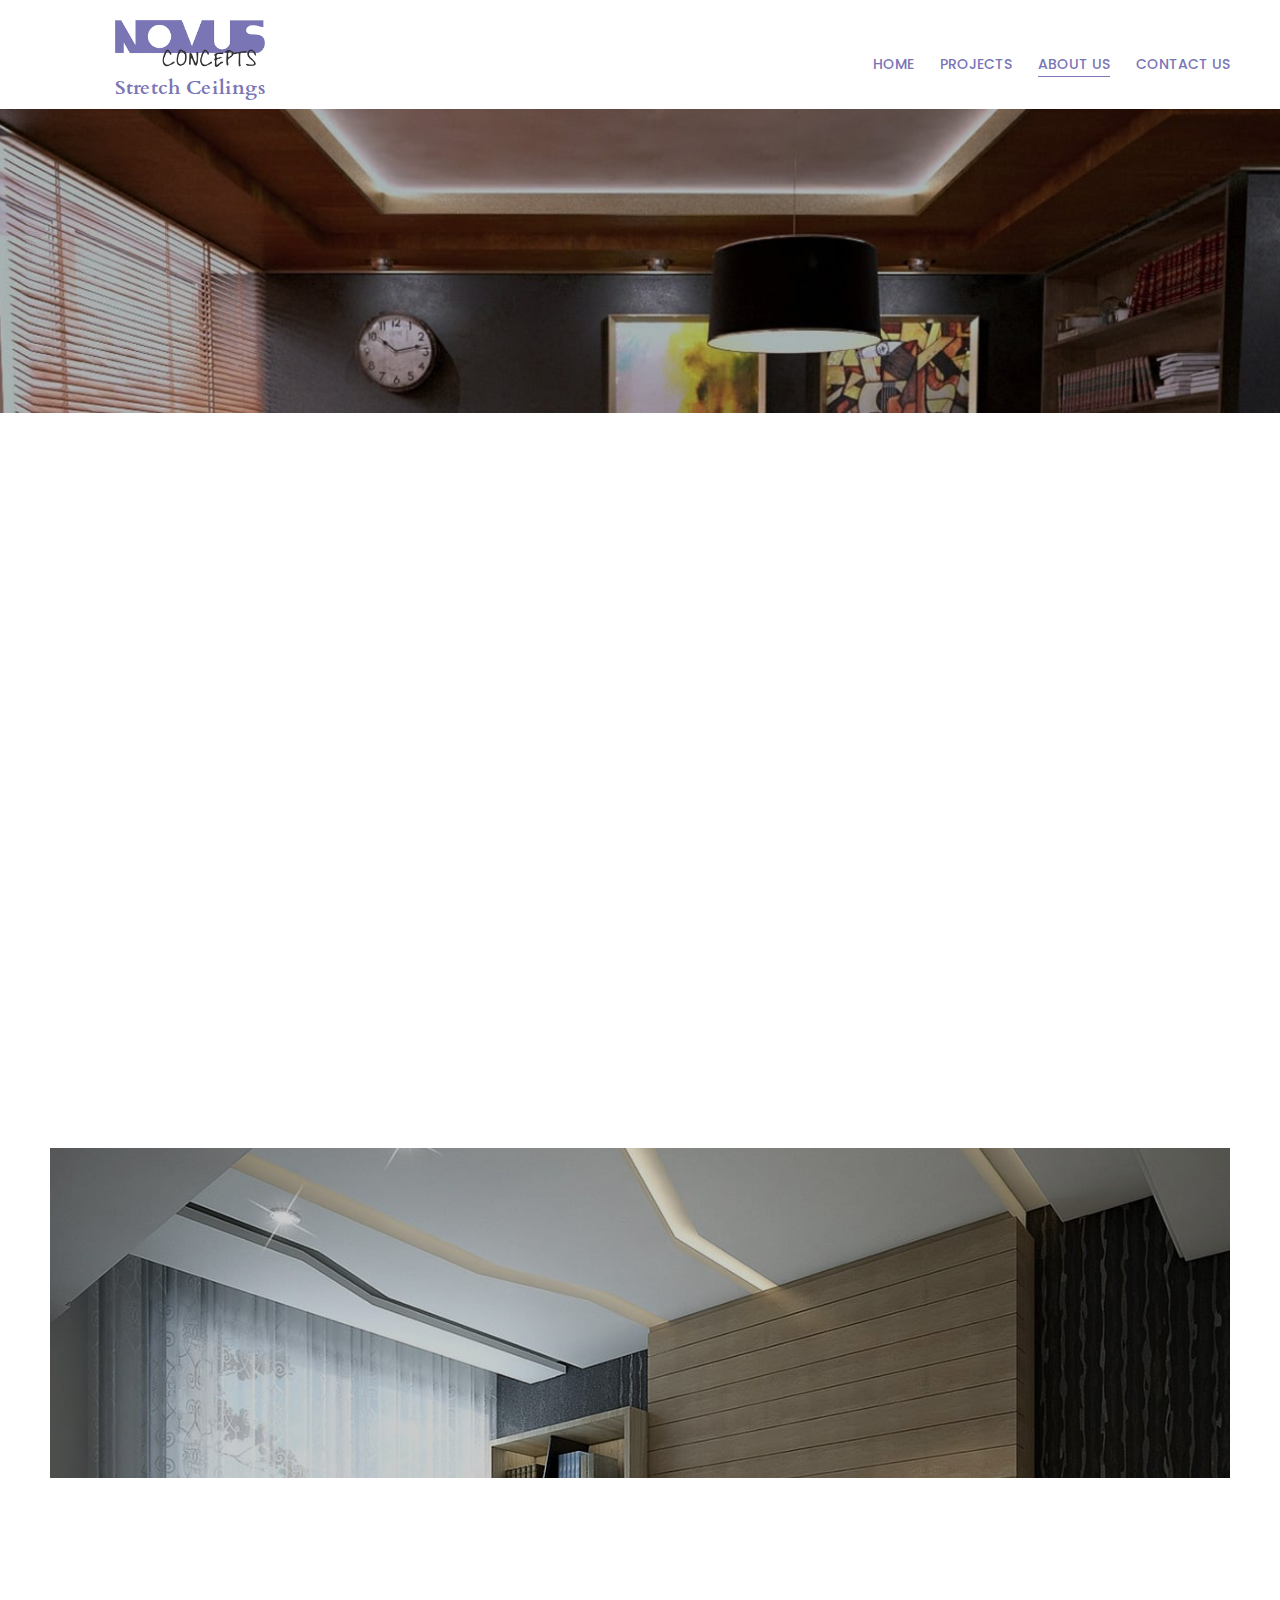
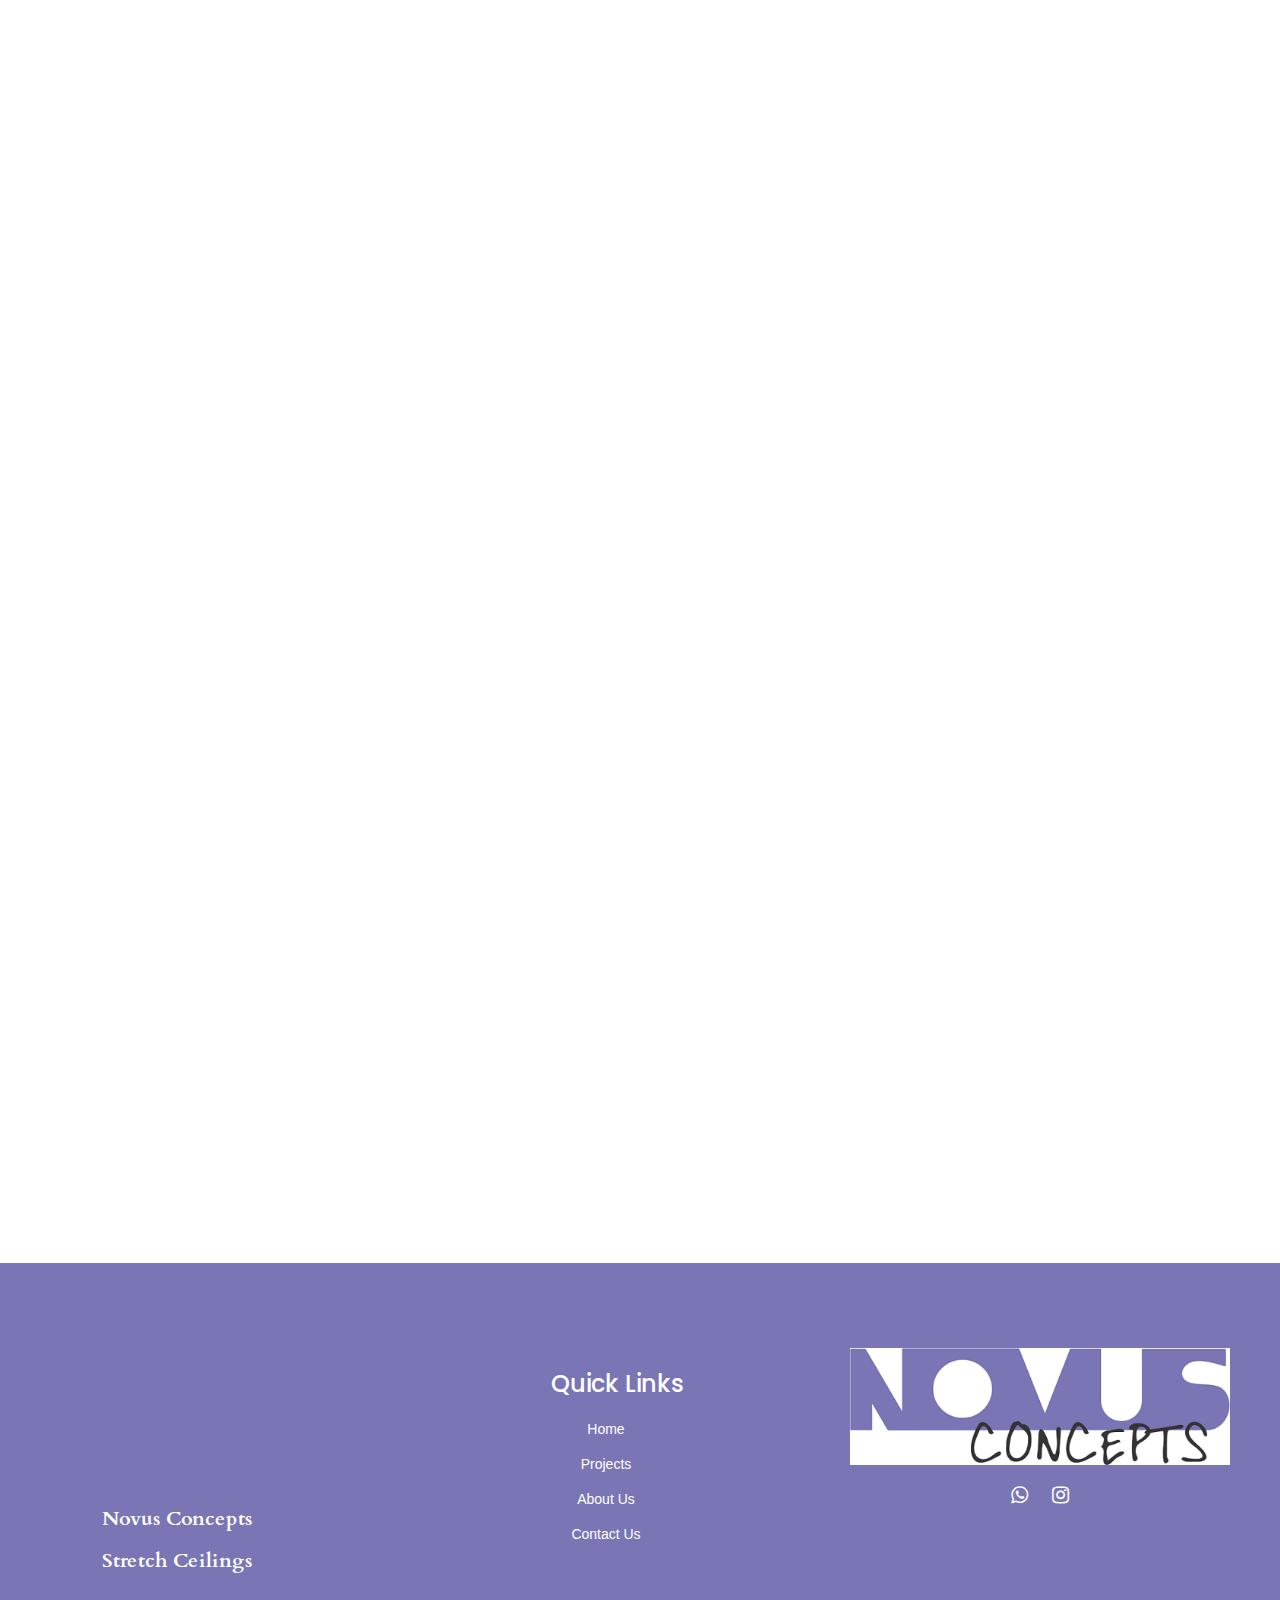
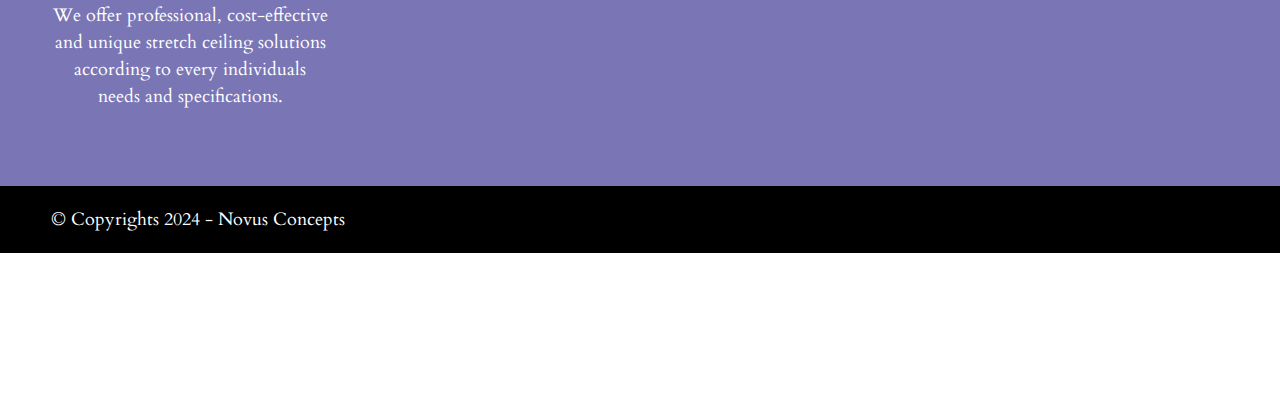
==== commit 29356ca4: "minor fixes" ====
--- a/about-us/index.html
+++ b/about-us/index.html
@@ -3,6 +3,15 @@
 <meta http-equiv="content-type" content="text/html;charset=UTF-8" /><!-- /Added by HTTrack -->
 
 <head>
+    <!-- Google tag (gtag.js) -->
+    <script async src="https://www.googletagmanager.com/gtag/js?id=G-H581NCS7XN"></script>
+    <script>
+    window.dataLayer = window.dataLayer || [];
+    function gtag(){dataLayer.push(arguments);}
+    gtag('js', new Date());
+
+    gtag('config', 'G-H581NCS7XN');
+    </script>
     <meta charset="utf-8" />
     <title>Novus Concepts | About Us</title>
     <link rel="SHORTCUT ICON" href="../assets/images/favicon.png" type="image/x-icon" />
@@ -63,6 +72,7 @@
     </style>
     <link rel="stylesheet" href="../mt-demo/68200/68216/mt-content/assets/styles1e33.css?_build=1721396991"
         id="moto-website-style" />
+    <link rel="stylesheet" href="../assets/css/style.css">
     
 </head>
 
@@ -181,7 +191,7 @@
                             <div class="moto-widget moto-widget-text moto-preset-default moto-spacing-top-auto moto-spacing-right-small moto-spacing-bottom-auto moto-spacing-left-small"
                                 data-widget="text" data-preset="default" data-spacing="asas" data-animation="">
                                 <div class="moto-widget-text-content moto-widget-text-editable">
-                                    <h1 class="moto-text_238" style="text-align: center">
+                                    <h1 class="section-transition moto-text_238" style="text-align: center">
                                         ABOUT US
                                     </h1>
                                 </div>
@@ -206,7 +216,7 @@
                                             <div data-widget-id="wid_1546505791_tm9i0uo0b"
                                                 class="moto-widget moto-widget-divider moto-preset-default moto-align-left moto-spacing-top-small moto-spacing-right-auto moto-spacing-bottom-small moto-spacing-left-auto"
                                                 data-widget="divider_horizontal" data-preset="default">
-                                                <hr class="moto-widget-divider-line"
+                                                <hr class="section-transition moto-widget-divider-line"
                                                     style="max-width: 100%; width: 60px" />
                                             </div>
                                         </div>
@@ -218,7 +228,7 @@
                                                 data-widget="text" data-preset="default" data-spacing="aaaa"
                                                 data-animation="">
                                                 <div class="moto-widget-text-content moto-widget-text-editable">
-                                                    <p class="moto-text_system_11">ABOUT US</p>
+                                                    <p class="section-transition moto-text_system_11">ABOUT US</p>
                                                 </div>
                                             </div>
                                         </div>
@@ -251,7 +261,7 @@
                                             <div class="moto-widget moto-widget-text moto-preset-default moto-spacing-top-small moto-spacing-right-auto moto-spacing-bottom-auto moto-spacing-left-auto"
                                                 data-widget="text" data-preset="default" data-spacing="saaa"
                                                 data-animation="">
-                                                <div class="moto-widget-text-content moto-widget-text-editable">
+                                                <div class="section-transition moto-widget-text-content moto-widget-text-editable">
                                                     <p class="moto-text_system_9">
                                                         We are dedicated to transforming your space with innovative, high-quality stretch ceiling solutions. Whether for residential, commercial, or industrial properties, our stretch ceilings provide a unique blend of style, functionality, and durability. As a leading provider of stretch ceilings, we specialize in creating custom ceiling designs that not only enhance the aesthetics of your interior but also improve the overall ambiance and acoustics of any room.
                                                     </p>
@@ -267,7 +277,7 @@
                                                             data-widget="row.column" data-container="container"
                                                             data-spacing="aaaa" data-bg-position="left top">
                                                             <div data-widget-id="wid_1546375940_9xf8dte7c"
-                                                                class="moto-widget moto-widget-button moto-preset-3 moto-preset-provider-default moto-align-left moto-align-center_mobile-h moto-spacing-top-medium moto-spacing-right-auto moto-spacing-bottom-auto moto-spacing-left-auto"
+                                                                class="section-transition moto-widget moto-widget-button moto-preset-3 moto-preset-provider-default moto-align-left moto-align-center_mobile-h moto-spacing-top-medium moto-spacing-right-auto moto-spacing-bottom-auto moto-spacing-left-auto"
                                                                 data-widget="button">
                                                                 <a href="../projects/./" data-action="page"
                                                                     class="moto-widget-button-link moto-size-medium moto-link"><span
@@ -294,7 +304,7 @@
                                             <div data-widget-id="wid_1546505791_tm9i0uo0b"
                                                 class="moto-widget moto-widget-divider moto-preset-default moto-align-left moto-spacing-top-small moto-spacing-right-auto moto-spacing-bottom-small moto-spacing-left-auto"
                                                 data-widget="divider_horizontal" data-preset="default">
-                                                <hr class="moto-widget-divider-line"
+                                                <hr class="section-transition moto-widget-divider-line"
                                                     style="max-width: 100%; width: 60px" />
                                             </div>
                                         </div>
@@ -305,7 +315,7 @@
                                             <div class="moto-widget moto-widget-text moto-preset-default moto-spacing-top-auto moto-spacing-right-auto moto-spacing-bottom-auto moto-spacing-left-auto"
                                                 data-widget="text" data-preset="default" data-spacing="aaaa"
                                                 data-animation="">
-                                                <div class="moto-widget-text-content moto-widget-text-editable">
+                                                <div class="section-transition moto-widget-text-content moto-widget-text-editable">
                                                     <p class="moto-text_system_11">OUR STORY</p>
                                                 </div>
                                             </div>
@@ -339,7 +349,7 @@
                                             <div class="moto-widget moto-widget-text moto-preset-default moto-spacing-top-small moto-spacing-right-auto moto-spacing-bottom-auto moto-spacing-left-auto"
                                                 data-widget="text" data-preset="default" data-spacing="saaa"
                                                 data-animation="">
-                                                <div class="moto-widget-text-content moto-widget-text-editable">
+                                                <div class="section-transition moto-widget-text-content moto-widget-text-editable">
                                                     <p class="moto-text_system_9">
                                                         Founded in 2005, Novus Concepts was created by a team of passionate professionals who saw the potential of stretch ceilings to revolutionize interior design. From our humble beginnings, we’ve worked tirelessly to offer our clients creative ceiling solutions that push the boundaries of design and functionality. Today, we are proud to be recognized as one of the top stretch ceiling providers in the industry.
                                                     </p>
@@ -408,7 +418,7 @@
                                             <div data-widget-id="wid_1546505883_0q40qgssh"
                                                 class="moto-widget moto-widget-divider moto-preset-default moto-align-left moto-spacing-top-small moto-spacing-right-auto moto-spacing-bottom-small moto-spacing-left-auto"
                                                 data-widget="divider_horizontal" data-preset="default">
-                                                <hr class="moto-widget-divider-line"
+                                                <hr class="section-transition moto-widget-divider-line"
                                                     style="max-width: 100%; width: 60px" />
                                             </div>
                                         </div>
@@ -419,7 +429,7 @@
                                             <div class="moto-widget moto-widget-text moto-preset-default moto-spacing-top-auto moto-spacing-right-auto moto-spacing-bottom-auto moto-spacing-left-auto"
                                                 data-widget="text" data-preset="default" data-spacing="aaaa"
                                                 data-animation="">
-                                                <div class="moto-widget-text-content moto-widget-text-editable">
+                                                <div class="section-transition moto-widget-text-content moto-widget-text-editable">
                                                     <p class="moto-text_system_11">WHY CHOOSE US</p>
                                                 </div>
                                             </div>
@@ -440,43 +450,16 @@
                                         <div class="moto-widget moto-widget-row__column moto-cell col-sm-11 moto-spacing-top-auto moto-spacing-right-auto moto-spacing-bottom-auto moto-spacing-left-auto"
                                             data-widget="row.column" data-container="container"
                                             data-spacing="aaaa" data-bg-position="left top">
-                                            <!-- <div class="moto-widget moto-widget-text moto-preset-default moto-spacing-top-auto moto-spacing-right-auto moto-spacing-bottom-auto moto-spacing-left-auto"
-                                                data-widget="text" data-preset="default" data-spacing="aaaa"
-                                                data-animation="">
-                                                <div class="moto-widget-text-content moto-widget-text-editable">
-                                                    <h2 class="moto-text_system_6">OUR BENEFITS</h2>
-                                                </div>
-                                            </div> -->
-
-                                            <!-- <div class="moto-widget moto-widget-text moto-preset-default moto-spacing-top-auto moto-spacing-right-auto moto-spacing-bottom-auto moto-spacing-left-auto"
-                                                data-widget="text" data-preset="default" data-spacing="aaaa"
-                                                data-animation="">
-                                                <div class="moto-widget-text-content moto-widget-text-editable">
-                                                    <p class="moto-text_system_9">
-                                                        CR Ceiling Solution offers professional,
-                                                        cost-effective and unique stretch ceiling
-                                                        solutions according to every individuals’ needs
-                                                        and specifications. For all the home builders,
-                                                        owners, investors, architects, and corporates we
-                                                        have a diversified range of beautiful ceiling and
-                                                        wall art solutions.
-                                                    </p>
-                                                </div>
-                                            </div> -->
-
                                             <div class="moto-widget moto-widget-row moto-spacing-top-auto moto-spacing-right-auto moto-spacing-bottom-auto moto-spacing-left-auto"
                                                 data-grid-type="sm" data-widget="row" data-spacing="aaaa"
                                                 data-bg-position="left top">
                                                 <div class="container-fluid">
                                                     <div class="row" data-container="container">
-                                                        <!-- <div class="moto-widget moto-widget-row__column moto-cell col-sm-5 moto-spacing-top-auto moto-spacing-right-auto moto-spacing-bottom-auto moto-spacing-left-auto"
-                                                            data-widget="row.column" data-container="container"
-                                                            data-spacing="aaaa" data-bg-position="left top"> -->
                                                             <div class="moto-widget moto-widget-text moto-preset-default moto-spacing-top-medium moto-spacing-right-auto moto-spacing-bottom-auto moto-spacing-left-auto"
                                                                 data-widget="text" data-preset="default"
                                                                 data-spacing="maaa" data-animation="">
                                                                 <div
-                                                                    class="moto-widget-text-content moto-widget-text-editable">
+                                                                    class="section-transition moto-widget-text-content moto-widget-text-editable">
                                                                     <ul>
                                                                         <li class="moto-text_system_9">
                                                                             Transformative Ceiling Solutions: Enhance the look and feel of your space with cutting-edge stretch ceiling solutions.
@@ -544,7 +527,7 @@
                                             <div data-widget-id="wid_1546505883_0q40qgssh"
                                                 class="moto-widget moto-widget-divider moto-preset-default moto-align-left moto-spacing-top-small moto-spacing-right-auto moto-spacing-bottom-small moto-spacing-left-auto"
                                                 data-widget="divider_horizontal" data-preset="default">
-                                                <hr class="moto-widget-divider-line"
+                                                <hr class="section-transition moto-widget-divider-line"
                                                     style="max-width: 100%; width: 60px" />
                                             </div>
                                         </div>
@@ -555,7 +538,7 @@
                                             <div class="moto-widget moto-widget-text moto-preset-default moto-spacing-top-auto moto-spacing-right-auto moto-spacing-bottom-auto moto-spacing-left-auto"
                                                 data-widget="text" data-preset="default" data-spacing="aaaa"
                                                 data-animation="">
-                                                <div class="moto-widget-text-content moto-widget-text-editable">
+                                                <div class="section-transition moto-widget-text-content moto-widget-text-editable">
                                                     <p class="moto-text_system_11">WHAT SETS US APART</p>
                                                 </div>
                                             </div>
@@ -576,30 +559,6 @@
                                         <div class="moto-widget moto-widget-row__column moto-cell col-sm-11 moto-spacing-top-auto moto-spacing-right-auto moto-spacing-bottom-auto moto-spacing-left-auto"
                                             data-widget="row.column" data-container="container"
                                             data-spacing="aaaa" data-bg-position="left top">
-                                            <!-- <div class="moto-widget moto-widget-text moto-preset-default moto-spacing-top-auto moto-spacing-right-auto moto-spacing-bottom-auto moto-spacing-left-auto"
-                                                data-widget="text" data-preset="default" data-spacing="aaaa"
-                                                data-animation="">
-                                                <div class="moto-widget-text-content moto-widget-text-editable">
-                                                    <h2 class="moto-text_system_6">OUR BENEFITS</h2>
-                                                </div>
-                                            </div> -->
-
-                                            <!-- <div class="moto-widget moto-widget-text moto-preset-default moto-spacing-top-auto moto-spacing-right-auto moto-spacing-bottom-auto moto-spacing-left-auto"
-                                                data-widget="text" data-preset="default" data-spacing="aaaa"
-                                                data-animation="">
-                                                <div class="moto-widget-text-content moto-widget-text-editable">
-                                                    <p class="moto-text_system_9">
-                                                        CR Ceiling Solution offers professional,
-                                                        cost-effective and unique stretch ceiling
-                                                        solutions according to every individuals’ needs
-                                                        and specifications. For all the home builders,
-                                                        owners, investors, architects, and corporates we
-                                                        have a diversified range of beautiful ceiling and
-                                                        wall art solutions.
-                                                    </p>
-                                                </div>
-                                            </div> -->
-
                                             <div class="moto-widget moto-widget-row moto-spacing-top-auto moto-spacing-right-auto moto-spacing-bottom-auto moto-spacing-left-auto"
                                                 data-grid-type="sm" data-widget="row" data-spacing="aaaa"
                                                 data-bg-position="left top">
@@ -614,22 +573,18 @@
                                                                 <div
                                                                     class="moto-widget-text-content moto-widget-text-editable">
                                                                     <ul>
-                                                                        <li class="moto-text_system_9">
+                                                                        <li class="section-transition moto-text_system_9">
                                                                             We are pioneers in the stretch ceiling industry, continually researching new materials, designs, and installation techniques to provide you with the most advanced ceiling solutions available.
                                                                         </li>
-                                                                        <li class="moto-text_system_9">
+                                                                        <li class="section-transition moto-text_system_9">
                                                                             At Novus Concepts, custom stretch ceilings are our specialty. We work closely with you to design a ceiling solution that reflects your unique style, preferences, and the specific needs of your space.
                                                                         </li>
-                                                                        <li class="moto-text_system_9">
+                                                                        <li class="section-transition moto-text_system_9">
                                                                             Quality stretch ceilings are at the core of everything we do. We only use the highest-quality materials and employ experienced professionals to ensure your ceiling installation is done right, every time.
                                                                         </li>
-                                                                        <li class="moto-text_system_9">
+                                                                        <li class="section-transition moto-text_system_9">
                                                                             Our team of stretch ceiling installation experts has years of experience and a strong commitment to providing the best service possible. We prioritize detail, precision, and customer satisfaction in every project, delivering results on time and within budget.
                                                                         </li>
-                                                                        <!-- <li class="moto-text_system_9">
-                                                                            High-tech stretch ceiling installation
-                                                                            machinery
-                                                                        </li> -->
                                                                     </ul>
                                                                 </div>
                                                             </div>
@@ -680,7 +635,7 @@
                                             <div data-widget-id="wid_1546505791_tm9i0uo0b"
                                                 class="moto-widget moto-widget-divider moto-preset-default moto-align-left moto-spacing-top-small moto-spacing-right-auto moto-spacing-bottom-small moto-spacing-left-auto"
                                                 data-widget="divider_horizontal" data-preset="default">
-                                                <hr class="moto-widget-divider-line"
+                                                <hr class="section-transition moto-widget-divider-line"
                                                     style="max-width: 100%; width: 60px" />
                                             </div>
                                         </div>
@@ -691,7 +646,7 @@
                                             <div class="moto-widget moto-widget-text moto-preset-default moto-spacing-top-auto moto-spacing-right-auto moto-spacing-bottom-auto moto-spacing-left-auto"
                                                 data-widget="text" data-preset="default" data-spacing="aaaa"
                                                 data-animation="">
-                                                <div class="moto-widget-text-content moto-widget-text-editable">
+                                                <div class="section-transition moto-widget-text-content moto-widget-text-editable">
                                                     <p class="moto-text_system_11">CONTACT US</p>
                                                 </div>
                                             </div>
@@ -725,7 +680,7 @@
                                             <div class="moto-widget moto-widget-text moto-preset-default moto-spacing-top-small moto-spacing-right-auto moto-spacing-bottom-auto moto-spacing-left-auto"
                                                 data-widget="text" data-preset="default" data-spacing="saaa"
                                                 data-animation="">
-                                                <div class="moto-widget-text-content moto-widget-text-editable">
+                                                <div class="section-transition moto-widget-text-content moto-widget-text-editable">
                                                     <p class="moto-text_system_9">
                                                         Ready to elevate your space with a custom stretch ceiling?<br> <b>Contact us today </b>for a consultation, and let us bring your vision to life. Whether you're interested in stretch ceiling installation for your home or business, our team is here to provide expert advice and exceptional service.
                                                     </p>
@@ -740,7 +695,7 @@
                                                             data-widget="row.column" data-container="container"
                                                             data-spacing="aaaa" data-bg-position="left top">
                                                             <div data-widget-id="wid_1546375979_st6xjswyy"
-                                                                class="moto-widget moto-widget-button moto-preset-default moto-preset-provider-default moto-align-left moto-align-center_mobile-h moto-spacing-top-medium moto-spacing-right-auto moto-spacing-bottom-auto moto-spacing-left-auto"
+                                                                class="section-transition moto-widget moto-widget-button moto-preset-default moto-preset-provider-default moto-align-left moto-align-center_mobile-h moto-spacing-top-medium moto-spacing-right-auto moto-spacing-bottom-auto moto-spacing-left-auto"
                                                                 data-widget="button">
                                                                 <a href="../contact-us/./" data-action="page"
                                                                     class="moto-widget-button-link moto-size-medium moto-link"><span
@@ -1552,6 +1507,7 @@
             window.lazySizesConfig.preloadAfterLoad = true;
         }
     </script>
+    <script src="../mt-includes/js/main.js"></script>
     <script src="../mt-includes/js/website.assets.minfb11.js?_build=1659979209" type="text/javascript"
         data-cfasync="false"></script>
     <script src="../mt-includes/js/website.min8528.js?_build=1659979201" type="text/javascript"
--- a/assets/css/style.css
+++ b/assets/css/style.css
@@ -0,0 +1,118 @@
+:root {
+    --blue: #7A75B5;;
+    /* Theme color */
+    --theme: var(--primary);
+}
+
+/* Core styles/functionality */
+.accordion-content {
+    max-height: 0;
+    overflow: hidden;
+    transition: all 0.35s;
+}
+
+.accordion details[open] .accordion-content {
+    max-height: 10rem;
+}
+
+/* Visual styles */
+.accordion {
+    color: var(--theme);
+    border: 2px solid;
+    border-radius: 0.5rem;
+    overflow: hidden;
+    margin: 20px auto; /* Center the accordion */
+    max-width: 1000px;
+    width: 100%; /* Make it responsive */
+}
+
+.collapsible {
+    margin: auto;
+}
+
+.collapse,
+.closeall {
+    display: flex;
+    color: white;
+    background: var(--theme);
+    cursor: pointer;
+}
+
+.collapse {
+    font-size: 1.5rem;
+    justify-content: space-between;
+    padding: 1rem;
+}
+
+.collapse::after {
+    content: "\276F";
+    width: 1em;
+    height: 1em;
+    text-align: center;
+    transform: rotate(90deg);
+    transition: all 0.35s;
+}
+
+.accordion details[open] .collapse::after {
+    transform: rotate(270deg);
+}
+
+.accordion-content p {
+    margin: 0;
+    padding: 1rem;
+}
+
+.closeall {
+    justify-content: flex-end;
+    padding: 0.5rem 1rem;
+    font-size: 1rem;
+}
+
+.cl {
+    --theme: var(--blue);
+}
+
+/* Arrow animation */
+.accordion details:not([open]) .collapse:hover::after {
+    animation: bounce .5s infinite;
+}
+
+@keyframes bounce {
+    25% {
+        transform: rotate(90deg) translate(.25rem);
+    }
+    75% {
+        transform: rotate(90deg) translate(-.25rem);
+    }
+}
+
+/* Responsive Styles */
+@media (max-width: 768px) {
+    .collapse {
+        font-size: 1.2rem; /* Adjust font size for smaller screens */
+        padding: 0.75rem; /* Adjust padding for smaller screens */
+    }
+
+    .accordion-content {
+        padding: 0.5rem; /* Reduce padding for content on smaller screens */
+    }
+
+    .closeall {
+        font-size: 0.85rem; /* Adjust font size for close button */
+    }
+    .accordion-content p {
+        font-size: 1.2rem;
+        margin: 0;
+        padding: 1rem;
+    }
+}
+
+.section-transition {
+    opacity: 0; /* Start hidden */
+    transform: translateY(20px); /* Start slightly above */
+    transition: opacity 1.0s ease, transform 1.0s ease; /* Transition for fade and move */
+  }
+.show {
+    opacity: 1; /* Fully visible */
+    transform: translateY(0); /* Move into place */
+  }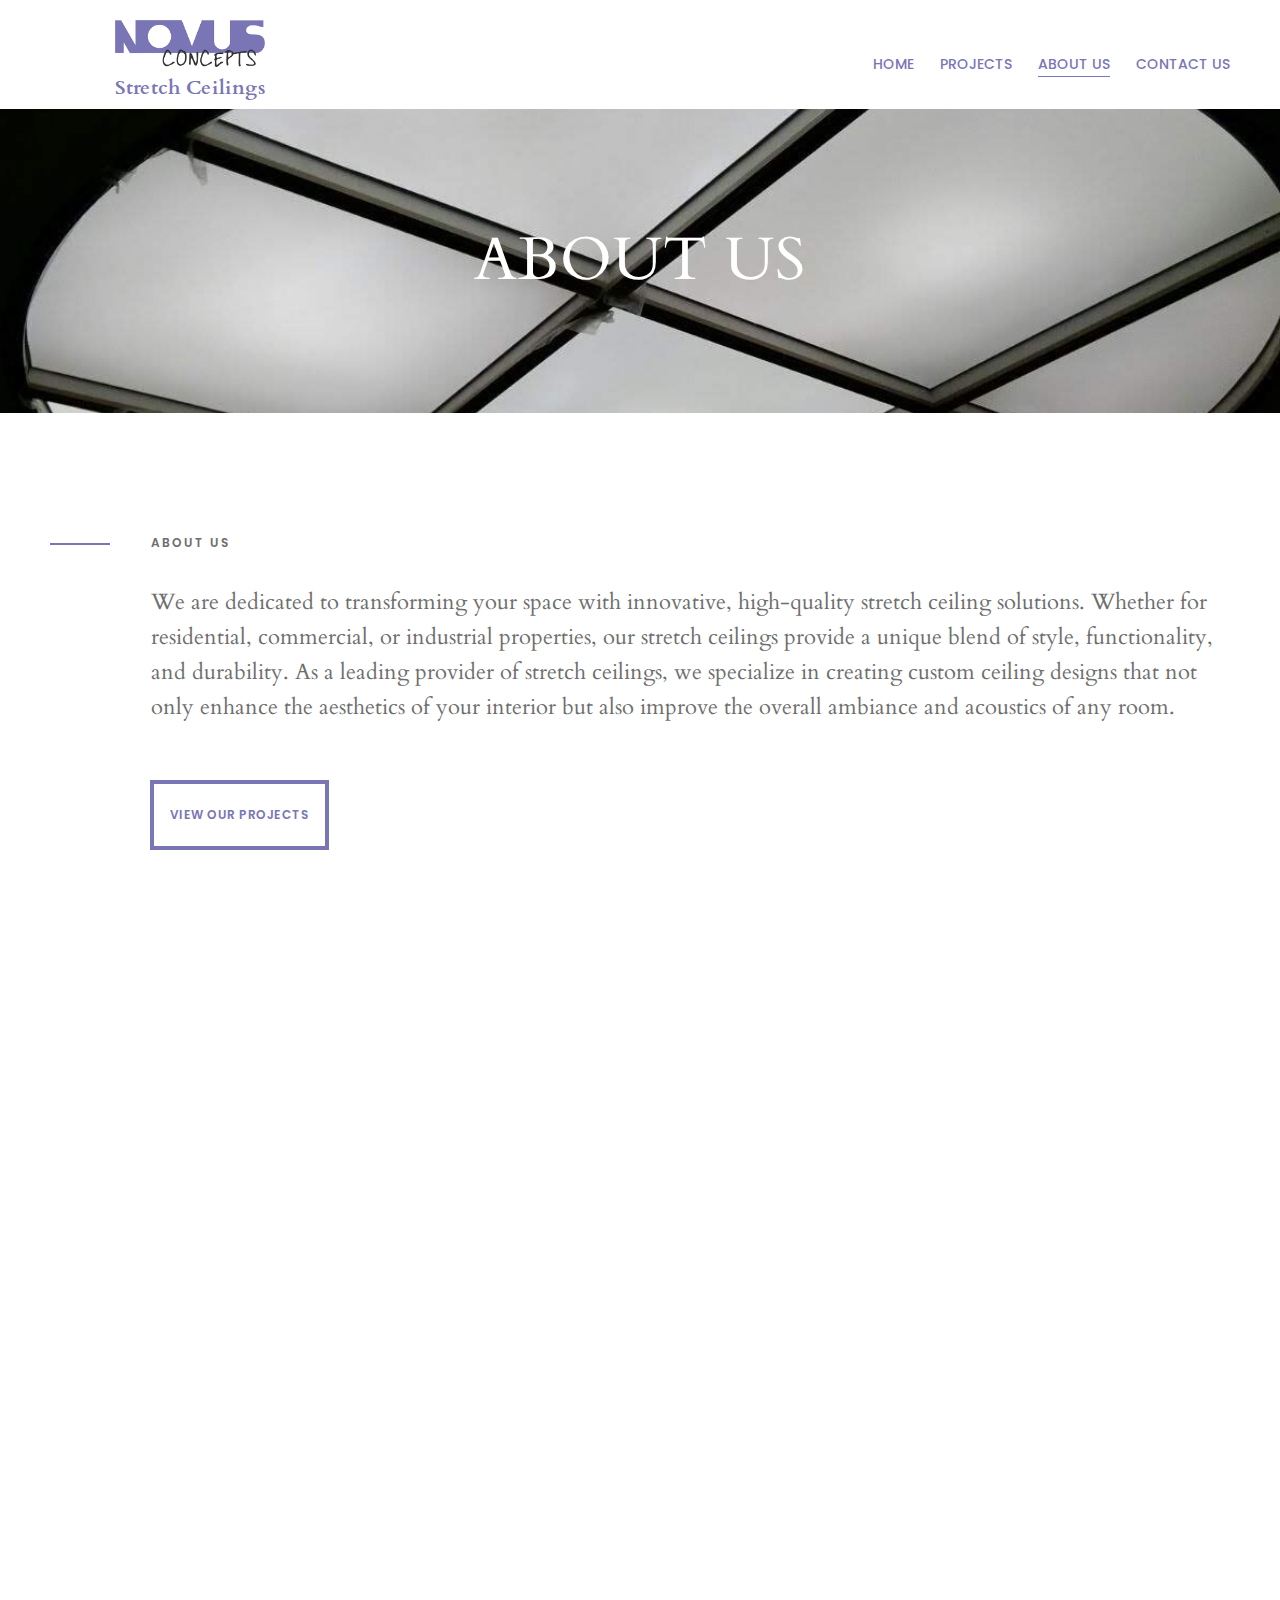
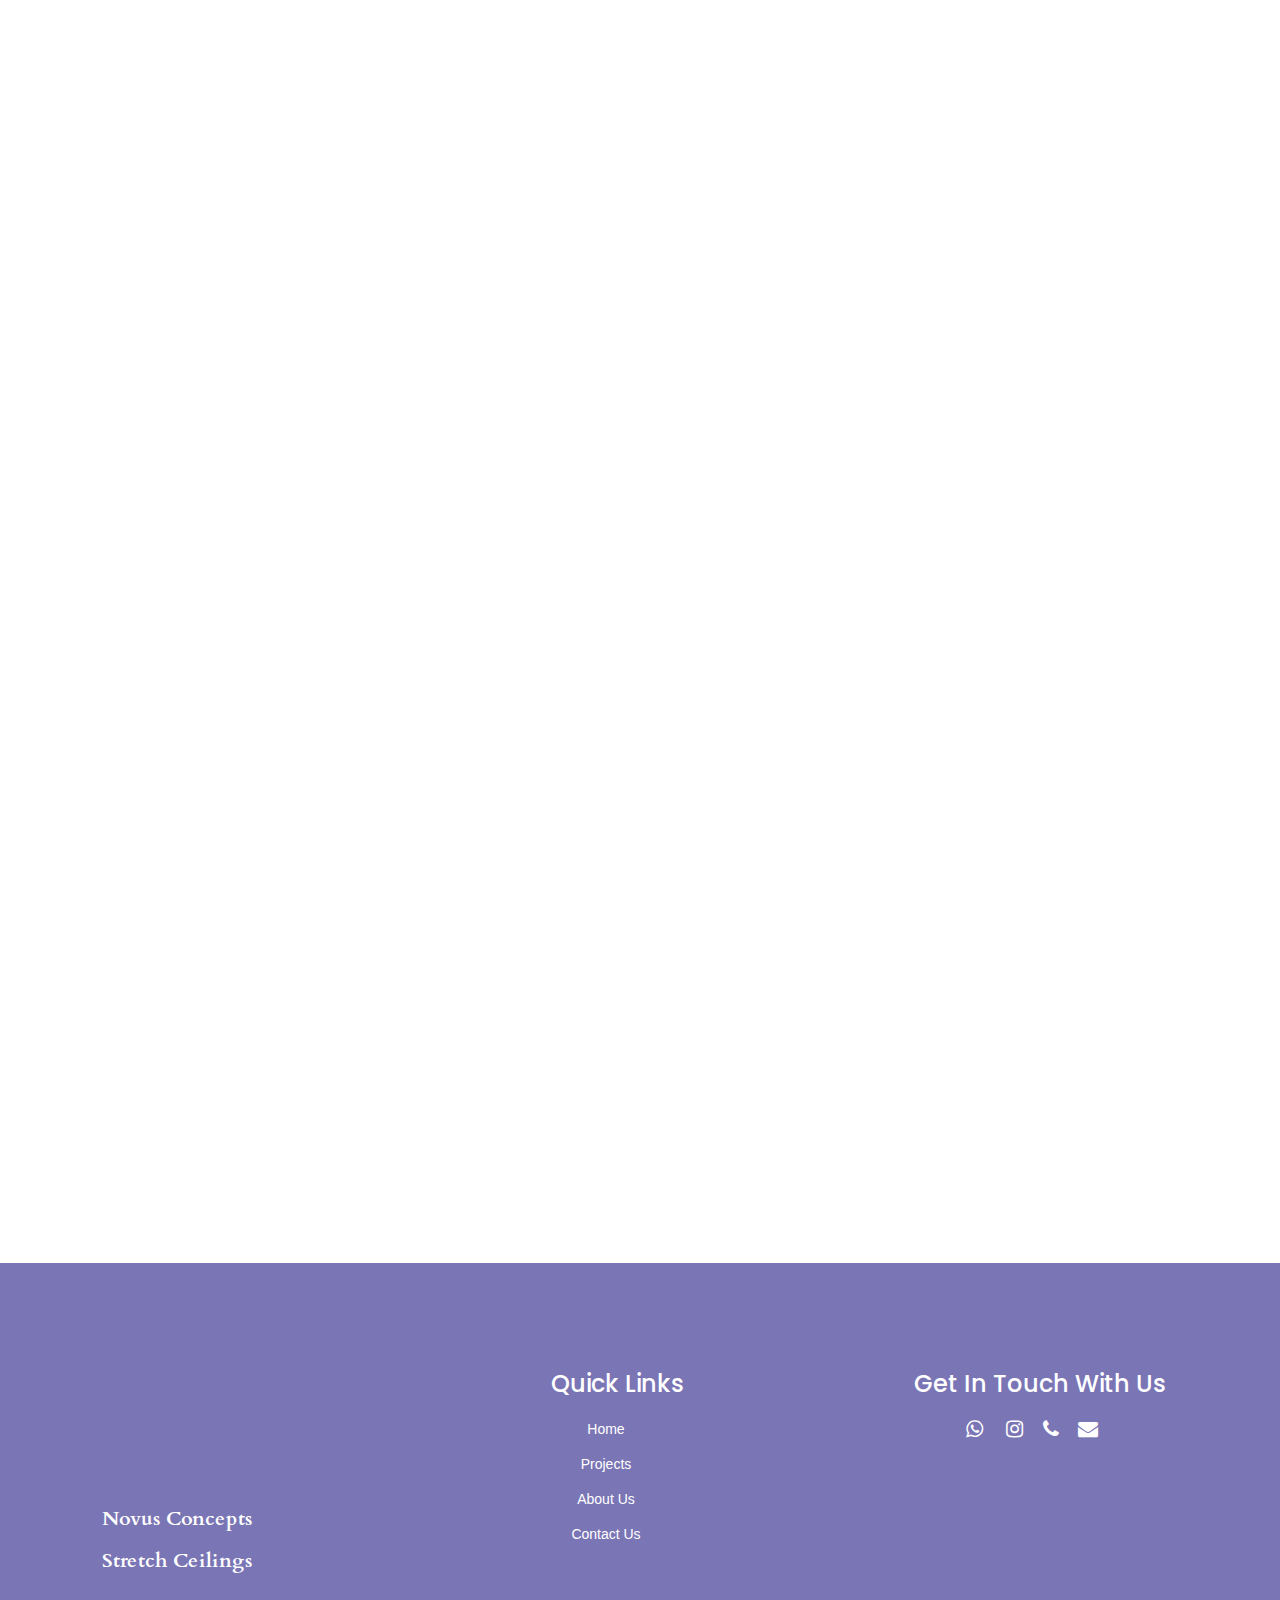
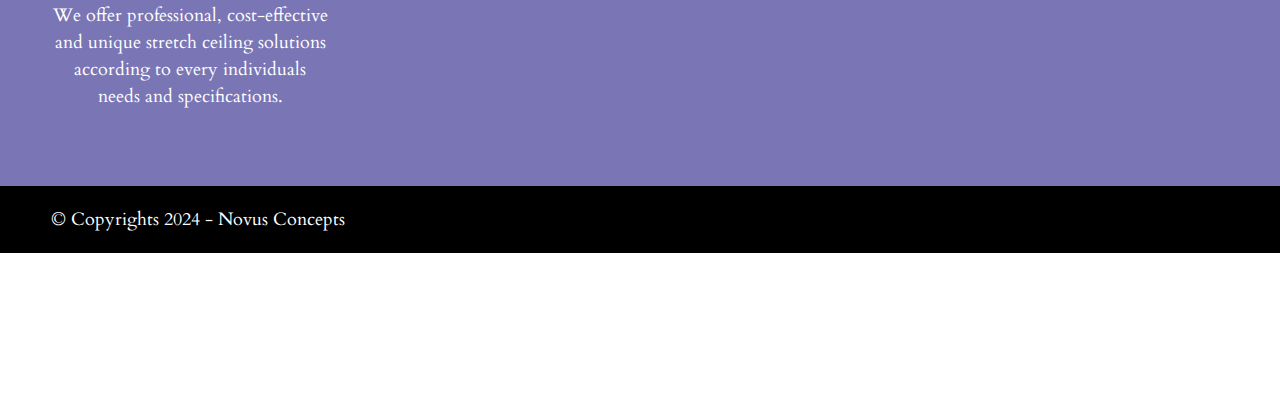
==== commit 0f5ab48e: "watermarked images" ====
--- a/about-us/index.html
+++ b/about-us/index.html
@@ -180,11 +180,11 @@
             data-container="section">
             <div class="moto-widget moto-widget-block moto-spacing-top-large moto-spacing-right-auto moto-spacing-bottom-large moto-spacing-left-auto"
                 data-widget="block" data-spacing="lala" style="
-            background-image: url(../assets/images/mt-1707-content-bg04.jpg);
-            background-position: bottom;
+            background-image: url(../assets/images/title_bg.jpg);
+            background-position: center;
             background-repeat: no-repeat;
             background-size: cover;
-          " data-bg-image="../assets/images/mt-1707-content-bg04.jpg" data-bg-position="bottom">
+          " data-bg-image="../assets/images/title_bg.jpg" data-bg-position="bottom">
                 <div class="container-fluid">
                     <div class="row">
                         <div class="moto-cell col-sm-12" data-container="container">
@@ -369,7 +369,7 @@
                                             data-spacing="aaaa" data-bg-position="left top">
                                             <div class="moto-widget moto-widget-row moto-spacing-top-large moto-spacing-right-auto moto-spacing-bottom-large moto-spacing-left-auto"
                                                 data-grid-type="sm" data-widget="row" data-spacing="lala" style="
-                            background-image: url(../mt-demo/68200/68216/mt-content/uploads/2019/01/mt-1707-content-bg06.jpg);
+                            background-image: url(../assets/images/projects/media2.jpg);
                             background-position: center;
                             background-repeat: no-repeat;
                             background-size: cover;
@@ -459,18 +459,18 @@
                                                                 data-widget="text" data-preset="default"
                                                                 data-spacing="maaa" data-animation="">
                                                                 <div
-                                                                    class="section-transition moto-widget-text-content moto-widget-text-editable">
+                                                                    class="moto-widget-text-content moto-widget-text-editable">
                                                                     <ul>
-                                                                        <li class="moto-text_system_9">
+                                                                        <li class="moto-text_system_9 section-transition">
                                                                             Transformative Ceiling Solutions: Enhance the look and feel of your space with cutting-edge stretch ceiling solutions.
                                                                         </li>
-                                                                        <li class="moto-text_system_9">
+                                                                        <li class="moto-text_system_9 section-transition">
                                                                             Residential & Commercial Applications: Whether you're upgrading your home, office, or commercial building, we have the expertise to design and install the perfect stretch ceiling for any environment.
                                                                         </li>
-                                                                        <li class="moto-text_system_9">
+                                                                        <li class="moto-text_system_9 section-transition">
                                                                             Eco-Friendly Materials: We prioritize sustainability by using eco-friendly materials and energy-efficient installation techniques.
                                                                         </li>
-                                                                        <li class="moto-text_system_9">
+                                                                        <li class="moto-text_system_9 section-transition">
                                                                             Affordable, High-Quality Installations: Enjoy premium-quality stretch ceilings at competitive prices.
                                                                         </li>
                                                                         <!-- <li class="moto-text_system_9">
@@ -1415,14 +1415,19 @@
                                         data-bg-position="left top">
                                         <div data-widget-id="wid_1546455796_i4kqvo22p"
                                             class="moto-widget moto-widget-pinterest moto-align-left moto-spacing-top-auto moto-spacing-right-auto moto-spacing-bottom-auto moto-spacing-left-auto"
-                                            data-widget="pinterest">
-                                            <img src="../assets/images/favicon.png" style="width: 100%;" alt="" srcset=""sizes="(max-width: 600px) 60vw, 100vw">
-                                            <br><br>
+                                            data-widget="pinterest"><br>
+                                            <p class="moto-text_system_8" style="text-align: center;">
+                                                <span class="moto-color5_5">Get In Touch With Us</span>
+                                            </p><br>
                                             <center>
-                                            <a target="_blank" href="https://wa.me/9723233413?text=Hello%2C%20I%20browsed%20your%20website%20and%20am%20interested%20in%20your%20stretch%20ceiling%20services.%20Could%20you%20share%20more%20details%20about%20the%20available%20options%20and%20how%20I%20can%20get%20started%3F">
+                                            
+                                            <a target="_blank" href="https://wa.me/+919723233413?text=Hello%2C%20I%20browsed%20your%20website%20and%20am%20interested%20in%20your%20stretch%20ceiling%20services.%20Could%20you%20share%20more%20details%20about%20the%20available%20options%20and%20how%20I%20can%20get%20started%3F">
                                                 <i class="fa fa-whatsapp" style="color: white; font-size: 20px;"></i>
                                             </a> &nbsp; &nbsp;&nbsp;
-                                            <a target="_blank" href="https://www.instagram.com/novusconcepts/"><i class="fa fa-instagram" style="color: white;  font-size: 20px; "></i></a>
+                                            <a target="_blank" href="https://www.instagram.com/novusconcepts/"><i class="fa fa-instagram" style="color: white;  font-size: 20px; "></i></a>&nbsp; &nbsp;&nbsp;
+                                            <a href="tel:+919723233413" data-action="call" class="moto-link"><i class="fa fa-phone" style="color: white;  font-size: 20px; "></i></a>&nbsp; &nbsp;&nbsp;
+                                            <a href="mailto:conceptsbynovus@gmail.com"><i class="fa fa-envelope" style="color: white;  font-size: 20px; "></i></a>&nbsp; &nbsp;&nbsp;
+                                                                    
                                             </center>
                                         </div>
                                     </div>
--- a/assets/css/style.css
+++ b/assets/css/style.css
@@ -1,118 +1,288 @@
 :root {
-    --blue: #7A75B5;;
-    /* Theme color */
-    --theme: var(--primary);
+  --blue: #7a75b5;
+  /* Theme color */
+  --theme: var(--primary);
 }
 
 /* Core styles/functionality */
 .accordion-content {
-    max-height: 0;
-    overflow: hidden;
-    transition: all 0.35s;
+  max-height: 0;
+  overflow: hidden;
+  transition: all 0.35s;
 }
 
 .accordion details[open] .accordion-content {
-    max-height: 10rem;
+  max-height: 10rem;
 }
 
 /* Visual styles */
 .accordion {
-    color: var(--theme);
-    border: 2px solid;
-    border-radius: 0.5rem;
-    overflow: hidden;
-    margin: 20px auto; /* Center the accordion */
-    max-width: 1000px;
-    width: 100%; /* Make it responsive */
+  color: var(--theme);
+  border: 2px solid;
+  border-radius: 0.5rem;
+  overflow: hidden;
+  margin: 20px auto; /* Center the accordion */
+  max-width: 1000px;
+  width: 100%; /* Make it responsive */
 }
 
 .collapsible {
-    margin: auto;
+  margin: auto;
 }
 
 .collapse,
 .closeall {
-    display: flex;
-    color: white;
-    background: var(--theme);
-    cursor: pointer;
+  display: flex;
+  color: white;
+  background: var(--theme);
+  cursor: pointer;
 }
 
 .collapse {
-    font-size: 1.5rem;
-    justify-content: space-between;
-    padding: 1rem;
+  font-size: 1.5rem;
+  justify-content: space-between;
+  padding: 1rem;
 }
 
 .collapse::after {
-    content: "\276F";
-    width: 1em;
-    height: 1em;
-    text-align: center;
-    transform: rotate(90deg);
-    transition: all 0.35s;
+  content: "\276F";
+  width: 1em;
+  height: 1em;
+  text-align: center;
+  transform: rotate(90deg);
+  transition: all 0.35s;
 }
 
 .accordion details[open] .collapse::after {
-    transform: rotate(270deg);
+  transform: rotate(270deg);
 }
 
 .accordion-content p {
+  margin: 0;
+  padding: 1rem;
+}
+
+.closeall {
+  justify-content: flex-end;
+  padding: 0.5rem 1rem;
+  font-size: 1rem;
+}
+
+.cl {
+  --theme: var(--blue);
+}
+
+/* Arrow animation */
+.accordion details:not([open]) .collapse:hover::after {
+  animation: bounce 0.5s infinite;
+}
+
+@keyframes bounce {
+  25% {
+    transform: rotate(90deg) translate(0.25rem);
+  }
+  75% {
+    transform: rotate(90deg) translate(-0.25rem);
+  }
+}
+
+/* Responsive Styles */
+@media (max-width: 768px) {
+  .collapse {
+    font-size: 1.2rem; /* Adjust font size for smaller screens */
+    padding: 0.75rem; /* Adjust padding for smaller screens */
+  }
+
+  .accordion-content {
+    padding: 0.5rem; /* Reduce padding for content on smaller screens */
+  }
+
+  .closeall {
+    font-size: 0.85rem; /* Adjust font size for close button */
+  }
+  .accordion-content p {
+    font-size: 1.2rem;
     margin: 0;
     padding: 1rem;
-}
-
-.closeall {
-    justify-content: flex-end;
-    padding: 0.5rem 1rem;
-    font-size: 1rem;
-}
-
-.cl {
-    --theme: var(--blue);
-}
-
-/* Arrow animation */
-.accordion details:not([open]) .collapse:hover::after {
-    animation: bounce .5s infinite;
-}
-
-@keyframes bounce {
-    25% {
-        transform: rotate(90deg) translate(.25rem);
-    }
-    75% {
-        transform: rotate(90deg) translate(-.25rem);
-    }
-}
-
-/* Responsive Styles */
+  }
+}
+
+.section-transition {
+  opacity: 0; /* Start hidden */
+  transform: translateY(20px); /* Start slightly above */
+  transition: opacity 1s ease, transform 1s ease; /* Transition for fade and move */
+}
+.show {
+  opacity: 1; /* Fully visible */
+  transform: translateY(0); /* Move into place */
+}
+
+/* Grid Layout */
+.image-grid {
+  display: grid;
+  grid-template-columns: repeat(4, 1fr);
+  /* 4 images in one row */
+  gap: 16px;
+  padding: 16px;
+}
+
+.image-item {
+  overflow: hidden;
+  border-radius: 8px;
+  box-shadow: 0 2px 8px rgba(0, 0, 0, 0.1);
+  transition: transform 0.3s ease, box-shadow 0.3s ease;
+  cursor: pointer;
+}
+
+.image-item img {
+  width: 100%;
+  height: 300px;
+  display: block;
+}
+
+.image-item:hover {
+  transform: scale(1.05);
+  box-shadow: 0 4px 16px rgba(0, 0, 0, 0.2);
+}
+
+/* Lightbox Styles */
+.lightbox {
+  position: fixed;
+  top: 0;
+  left: 0;
+  width: 100%;
+  height: 100%;
+  background: rgba(0, 0, 0, 0.8);
+  display: flex;
+  justify-content: center;
+  align-items: center;
+  z-index: 1000;
+}
+
+.lightbox.hidden {
+  display: none;
+}
+
+.lightbox-img {
+  max-width: 90%;
+  max-height: 90%;
+  border-radius: 8px;
+}
+
+.close {
+  position: absolute;
+  top: 20px;
+  right: 30px;
+  font-size: 2rem;
+  color: white;
+  cursor: pointer;
+  user-select: none;
+}
+
+/* Responsive Adjustments */
+@media (max-width: 992px) {
+  .image-grid {
+    grid-template-columns: repeat(3, 1fr);
+  }
+}
+
 @media (max-width: 768px) {
-    .collapse {
-        font-size: 1.2rem; /* Adjust font size for smaller screens */
-        padding: 0.75rem; /* Adjust padding for smaller screens */
-    }
-
-    .accordion-content {
-        padding: 0.5rem; /* Reduce padding for content on smaller screens */
-    }
-
-    .closeall {
-        font-size: 0.85rem; /* Adjust font size for close button */
-    }
-    .accordion-content p {
-        font-size: 1.2rem;
-        margin: 0;
-        padding: 1rem;
-    }
-}
-
-.section-transition {
-    opacity: 0; /* Start hidden */
-    transform: translateY(20px); /* Start slightly above */
-    transition: opacity 1.0s ease, transform 1.0s ease; /* Transition for fade and move */
-  }
-.show {
-    opacity: 1; /* Fully visible */
-    transform: translateY(0); /* Move into place */
-  }+  .image-grid {
+    grid-template-columns: repeat(2, 1fr);
+  }
+}
+
+@media (max-width: 576px) {
+  .image-grid {
+    grid-template-columns: 1fr;
+  }
+}
+
+/* Simple navigation buttons with triangle arrows */
+.nav-btn {
+  position: absolute;
+  top: 50%;
+  transform: translateY(-50%);
+  background-color: transparent;
+  /* No background */
+  color: #fff;
+  /* White color for the arrow */
+  font-size: 2rem;
+  /* Arrow size */
+  width: 40px;
+  /* Width of the button */
+  height: 40px;
+  /* Height of the button */
+  border: none;
+  cursor: pointer;
+  z-index: 10;
+  user-select: none;
+  display: flex;
+  align-items: center;
+  justify-content: center;
+  box-shadow: 0 4px 10px rgba(0, 0, 0, 0.2);
+  /* Subtle shadow */
+}
+
+/* Left arrow (Previous button) */
+#prev {
+  left: 10px;
+  /* Position from the left */
+}
+
+/* Right arrow (Next button) */
+#next {
+  right: 10px;
+  /* Position from the right */
+}
+
+/* Left-pointing triangle arrow */
+#prev::before {
+  content: "";
+  width: 0;
+  height: 0;
+  border-top: 10px solid transparent;
+  border-bottom: 10px solid transparent;
+  border-right: 15px solid #fff;
+  /* White triangle pointing left */
+}
+
+/* Right-pointing triangle arrow */
+#next::before {
+  content: "";
+  width: 0;
+  height: 0;
+  border-top: 10px solid transparent;
+  border-bottom: 10px solid transparent;
+  border-left: 15px solid #fff;
+  /* White triangle pointing right */
+}
+
+.pagination {
+  display: flex;
+  flex-wrap: wrap; /* Allow wrapping to the next line */
+  justify-content: center;
+  margin-top: 20px;
+  gap: 10px; /* Space between buttons */
+}
+
+.pagination button {
+  background-color: #7a75b5;
+  color: white;
+  border: none;
+  padding: 10px 20px;
+  cursor: pointer;
+  font-size: 1rem;
+  border-radius: 5px;
+  transition: background-color 0.3s;
+}
+
+.pagination button:hover {
+  background-color: #5e57a7;
+}
+
+.pagination button.disabled {
+  background-color: #ccc;
+  cursor: not-allowed;
+}
+
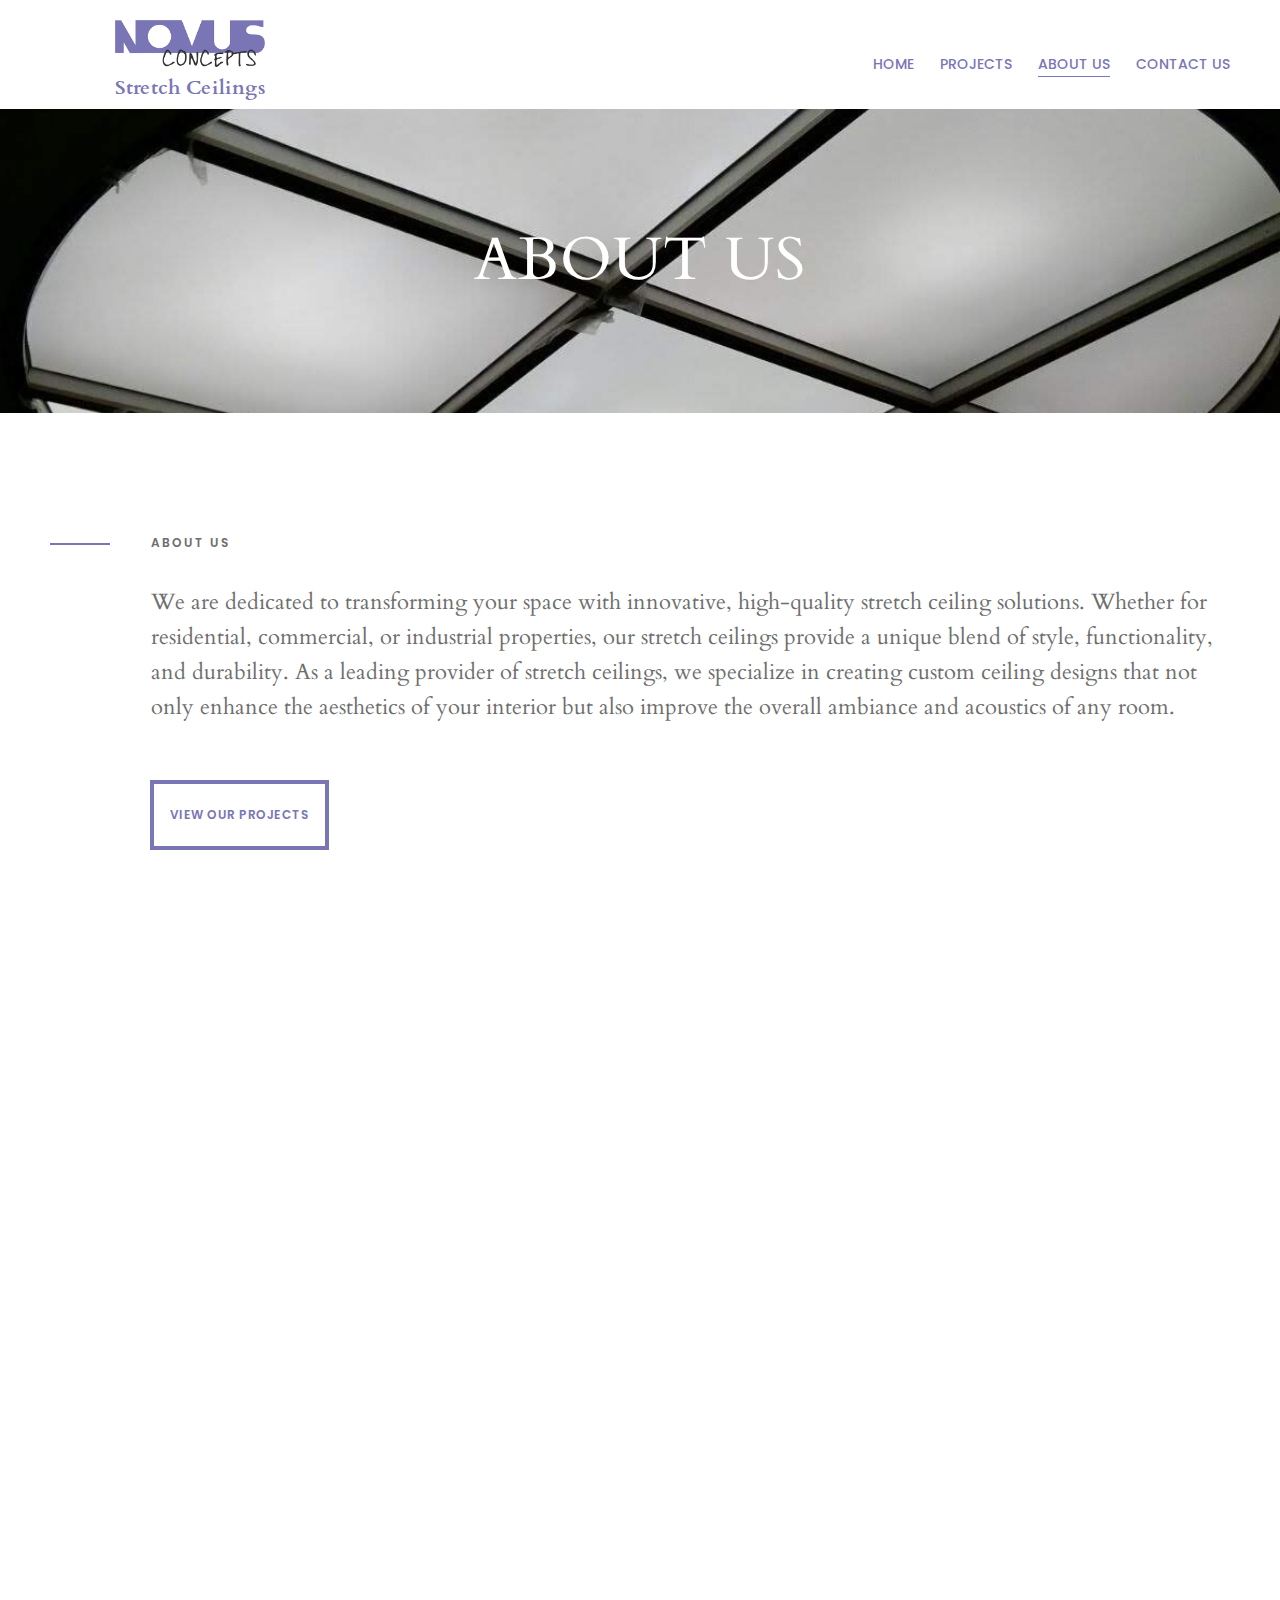
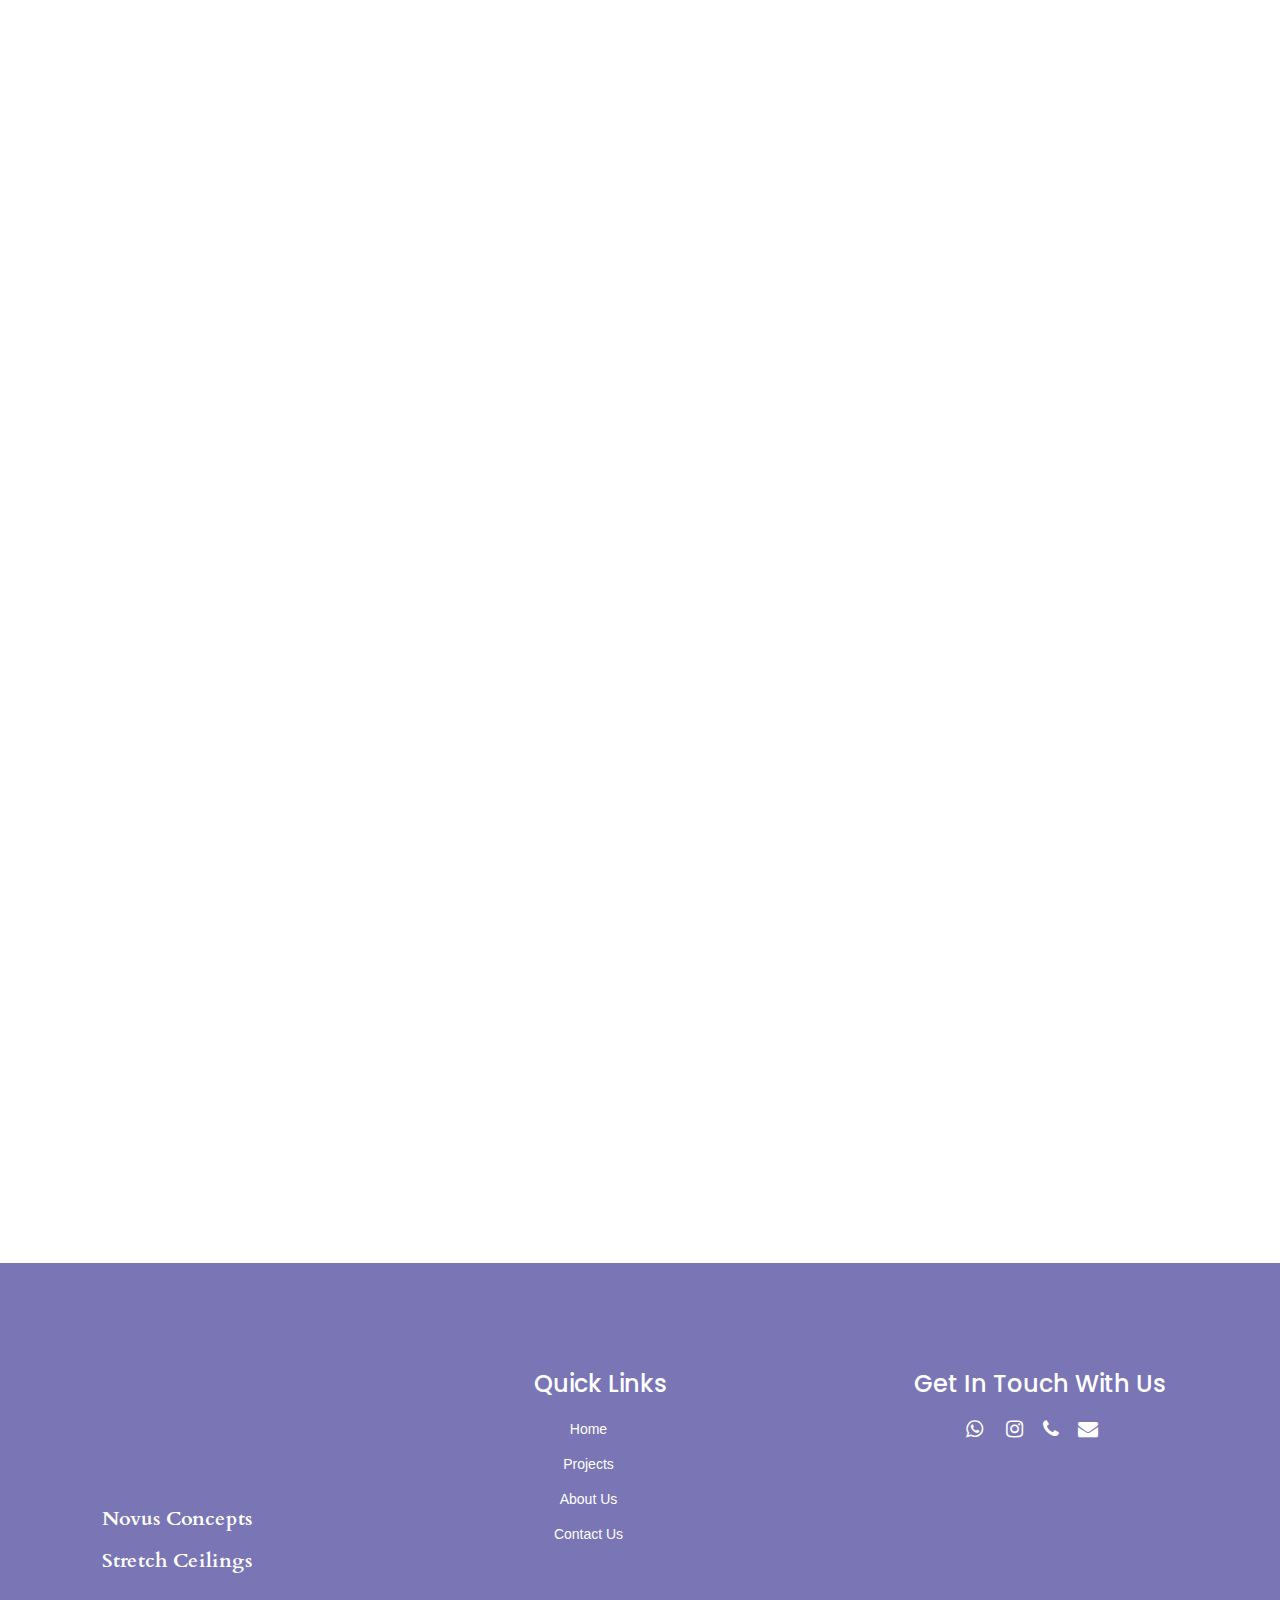
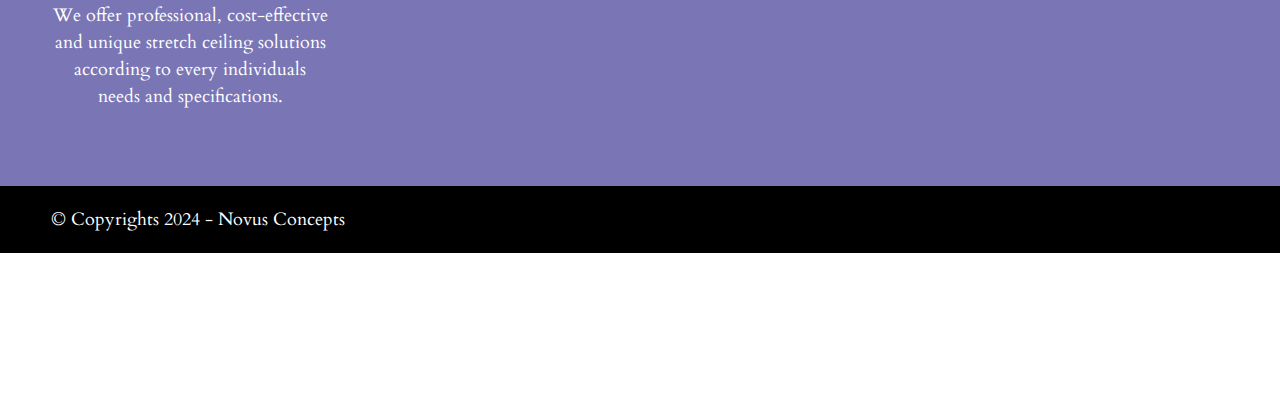
==== commit 543f9fab: "minor fixes" ====
--- a/about-us/index.html
+++ b/about-us/index.html
@@ -1388,7 +1388,7 @@
                                     </div> -->
                                     
                                     <div class="moto-widget moto-widget-row__column moto-cell col-sm-5 moto-spacing-top-auto moto-spacing-right-auto moto-spacing-bottom-auto moto-spacing-left-auto"
-                                        data-widget="row.column" data-container="container" data-spacing="aaaa" data-bg-position="">
+                                        data-widget="row.column" data-container="container" data-spacing="aaaa" data-bg-position="" style="padding-right: 45px;">
                                         <div class="moto-widget moto-widget-text moto-preset-default moto-spacing-top-small moto-spacing-right-auto moto-spacing-bottom-small moto-spacing-left-medium"
                                             data-widget="text" data-preset="default" data-spacing="sasm" data-animation="">
                                             <div class="moto-widget-text-content moto-widget-text-editable">
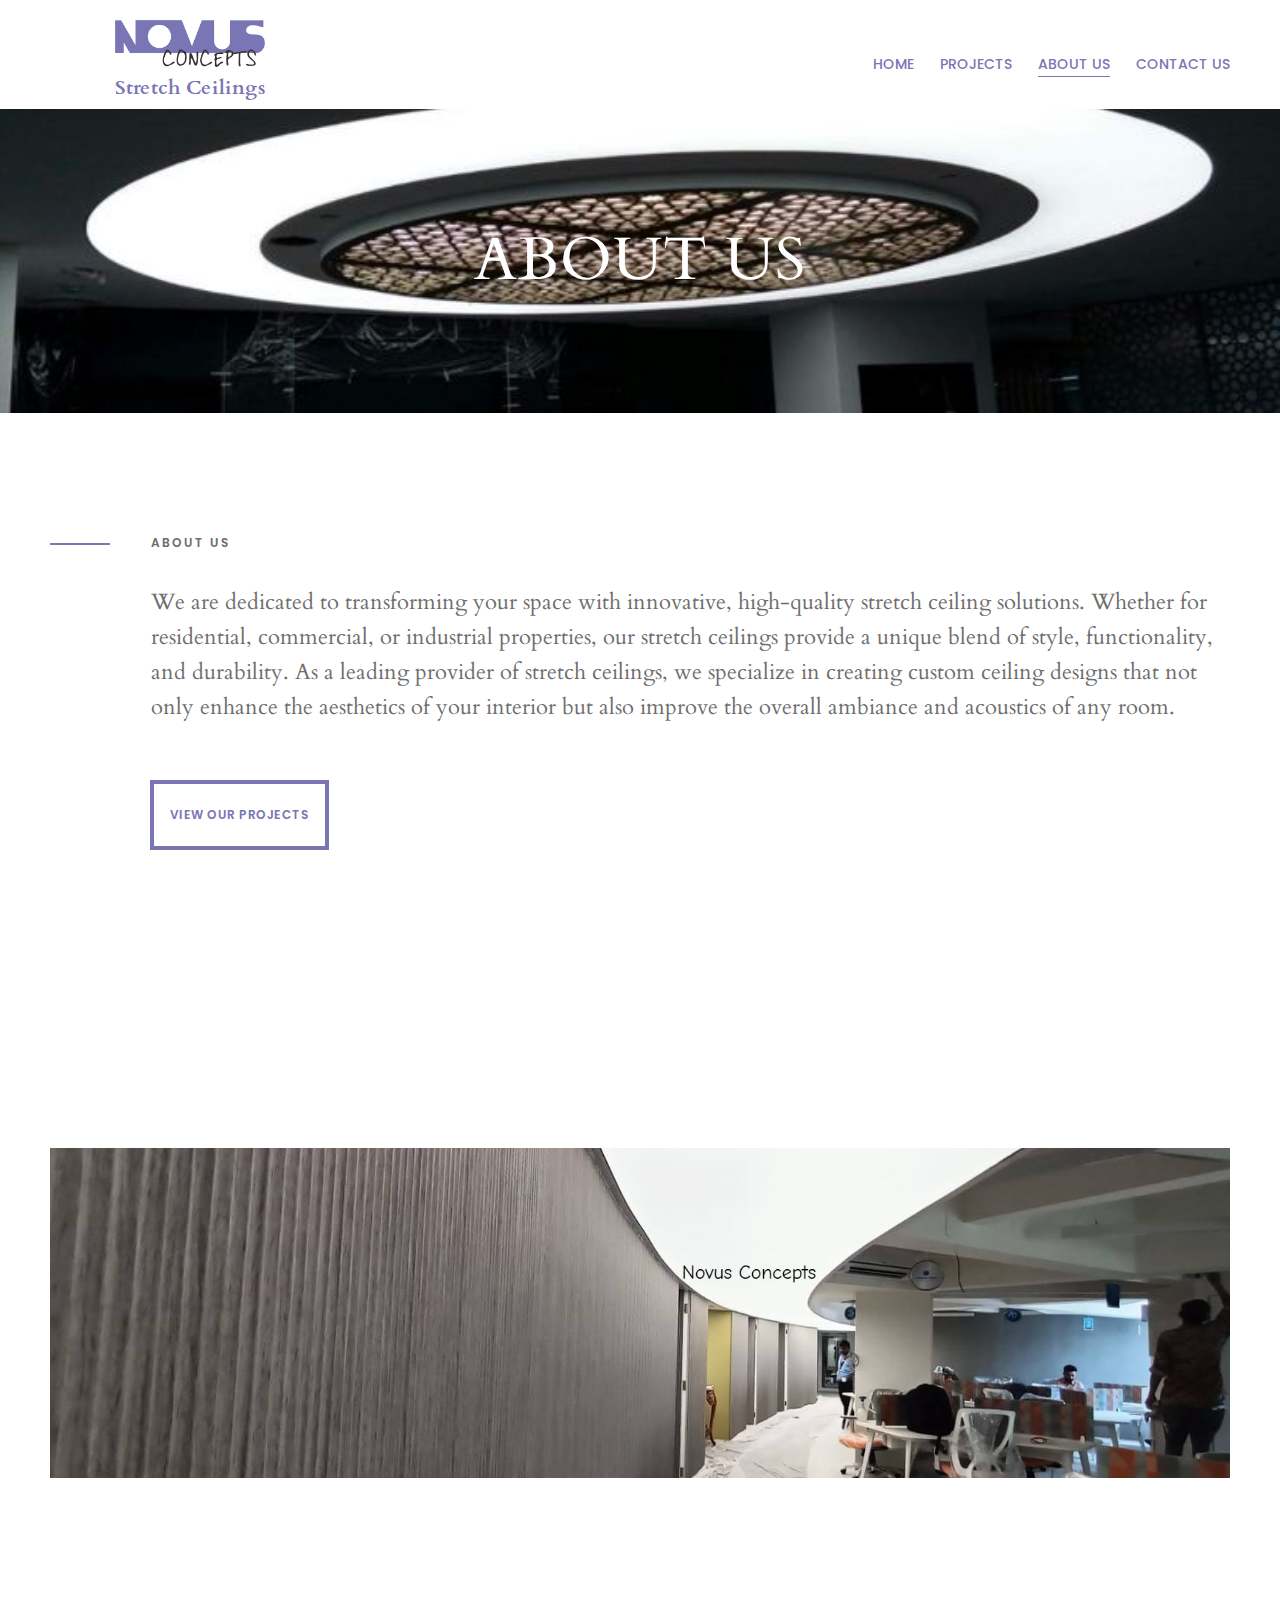
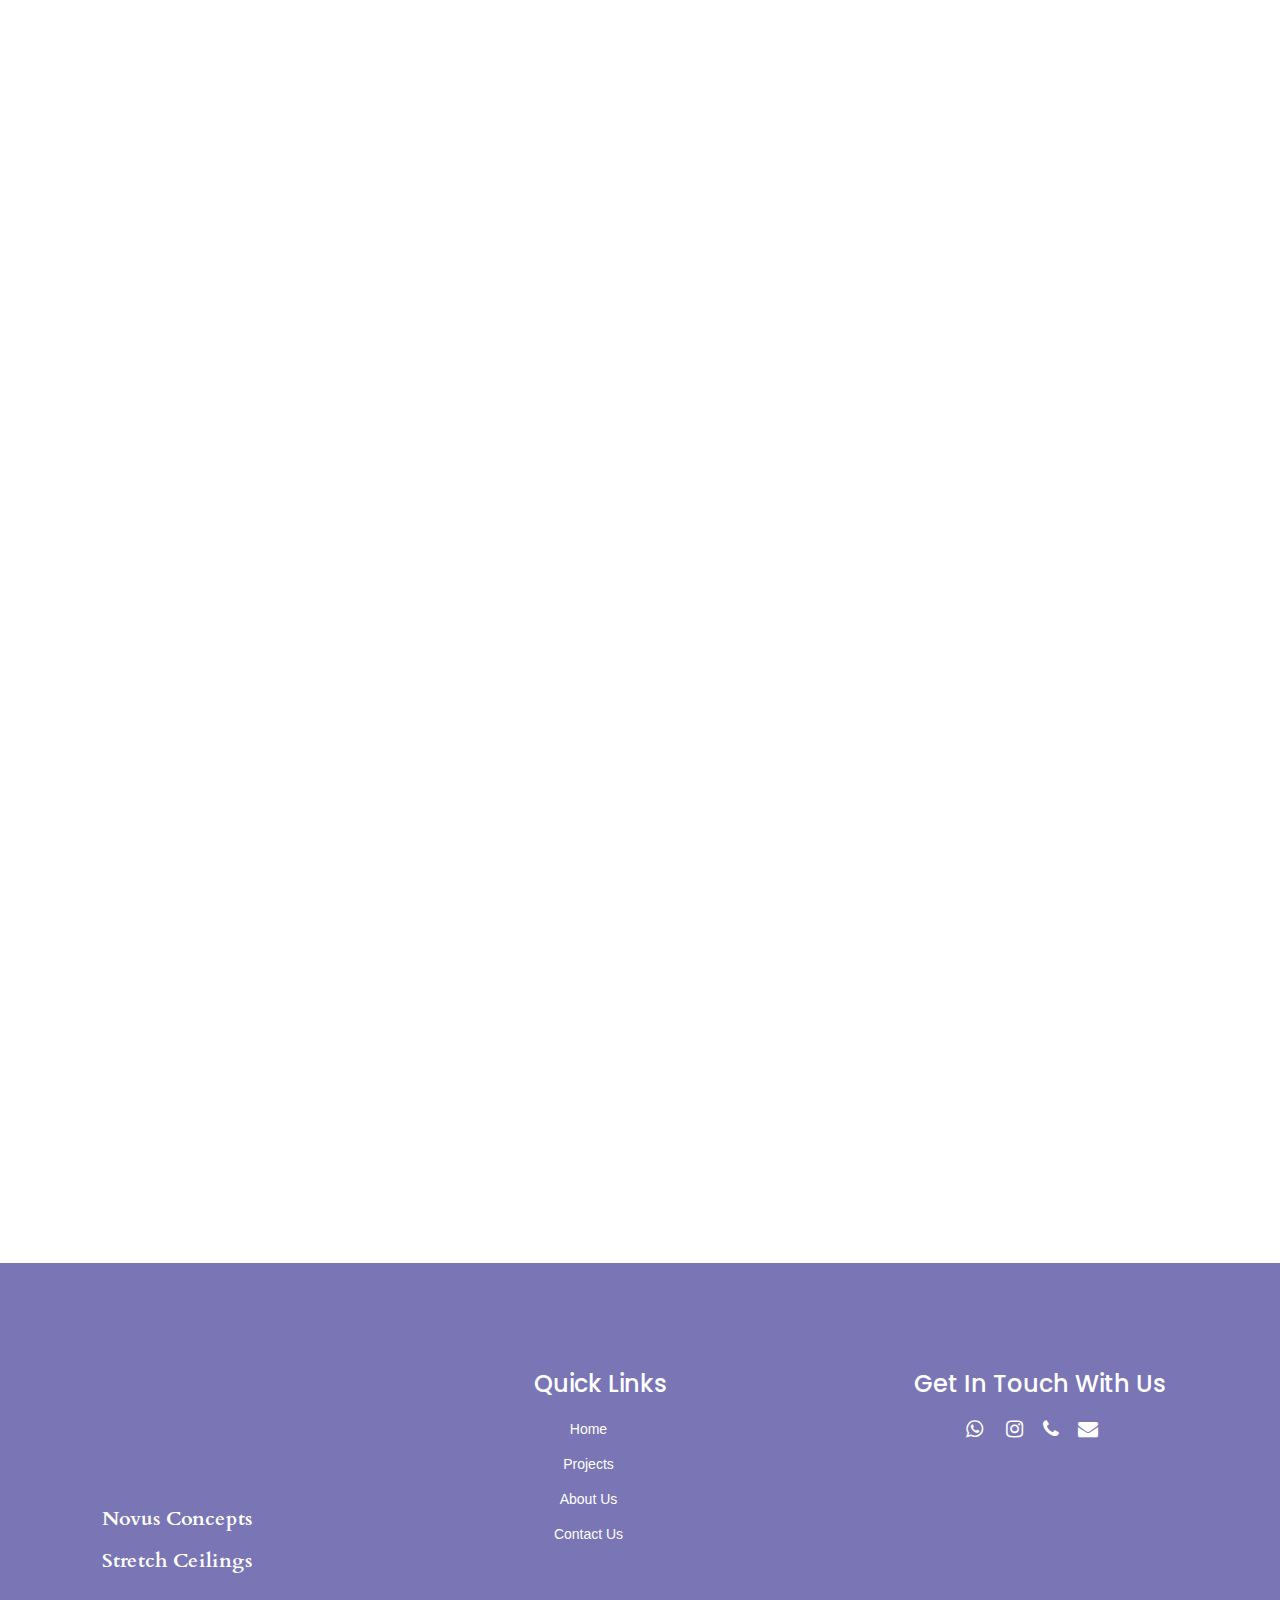
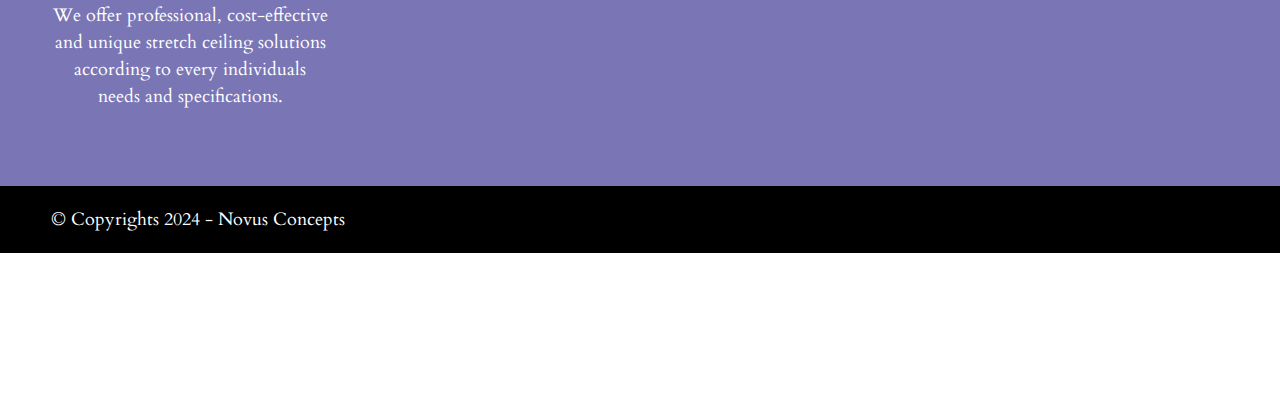
==== commit 96cfe4be: "minor fixes" ====
--- a/about-us/index.html
+++ b/about-us/index.html
@@ -182,7 +182,7 @@
                 data-widget="block" data-spacing="lala" style="
             background-image: url(../assets/images/title_bg.jpg);
             background-position: center;
-            background-repeat: no-repeat;
+            /* background-repeat: no-repeat; */
             background-size: cover;
           " data-bg-image="../assets/images/title_bg.jpg" data-bg-position="bottom">
                 <div class="container-fluid">
@@ -351,7 +351,7 @@
                                                 data-animation="">
                                                 <div class="section-transition moto-widget-text-content moto-widget-text-editable">
                                                     <p class="moto-text_system_9">
-                                                        Founded in 2005, Novus Concepts was created by a team of passionate professionals who saw the potential of stretch ceilings to revolutionize interior design. From our humble beginnings, we’ve worked tirelessly to offer our clients creative ceiling solutions that push the boundaries of design and functionality. Today, we are proud to be recognized as one of the top stretch ceiling providers in the industry.
+                                                        Established in 2005, Novus Concepts was created by a team of passionate professionals who saw the potential of stretch ceilings to revolutionize interior design. From our humble beginnings, we’ve worked tirelessly to offer our clients creative ceiling solutions that push the boundaries of design and functionality. Today, we are proud to be recognized as one of the top stretch ceiling providers in the industry.
                                                     </p>
                                                 </div>
                                             </div>
--- a/mt-demo/68200/68216/mt-content/assets/styles1e33.css
+++ b/mt-demo/68200/68216/mt-content/assets/styles1e33.css
@@ -1221,7 +1221,7 @@
 }
 @media (max-width: 479px) {
   .moto-text_system_9 {
-    font-size: 15px;
+    font-size: 16px;
     line-height: 1.5;
     letter-spacing: 0px;
   }
@@ -1629,7 +1629,7 @@
   z-index: 0;
   font: 20px/1 FontAwesome;
   color: #7A75B5;
-  content: "\f0fe";
+  content: "\f061";
   text-align: center;
 }
 @media screen and (max-width: 1039px) {
@@ -1640,7 +1640,8 @@
 }
 @media screen and (max-width: 767px) {
   .moto-widget-text ul li:before {
-    top: 2px;
+    top: 4px;
+    font-size: 16px;
   }
 }
 .moto-widget-text ol {
--- a/assets/css/style.css
+++ b/assets/css/style.css
@@ -136,7 +136,7 @@
 
 .image-item img {
   width: 100%;
-  height: 300px;
+  /* height: 100%; */
   display: block;
 }
 
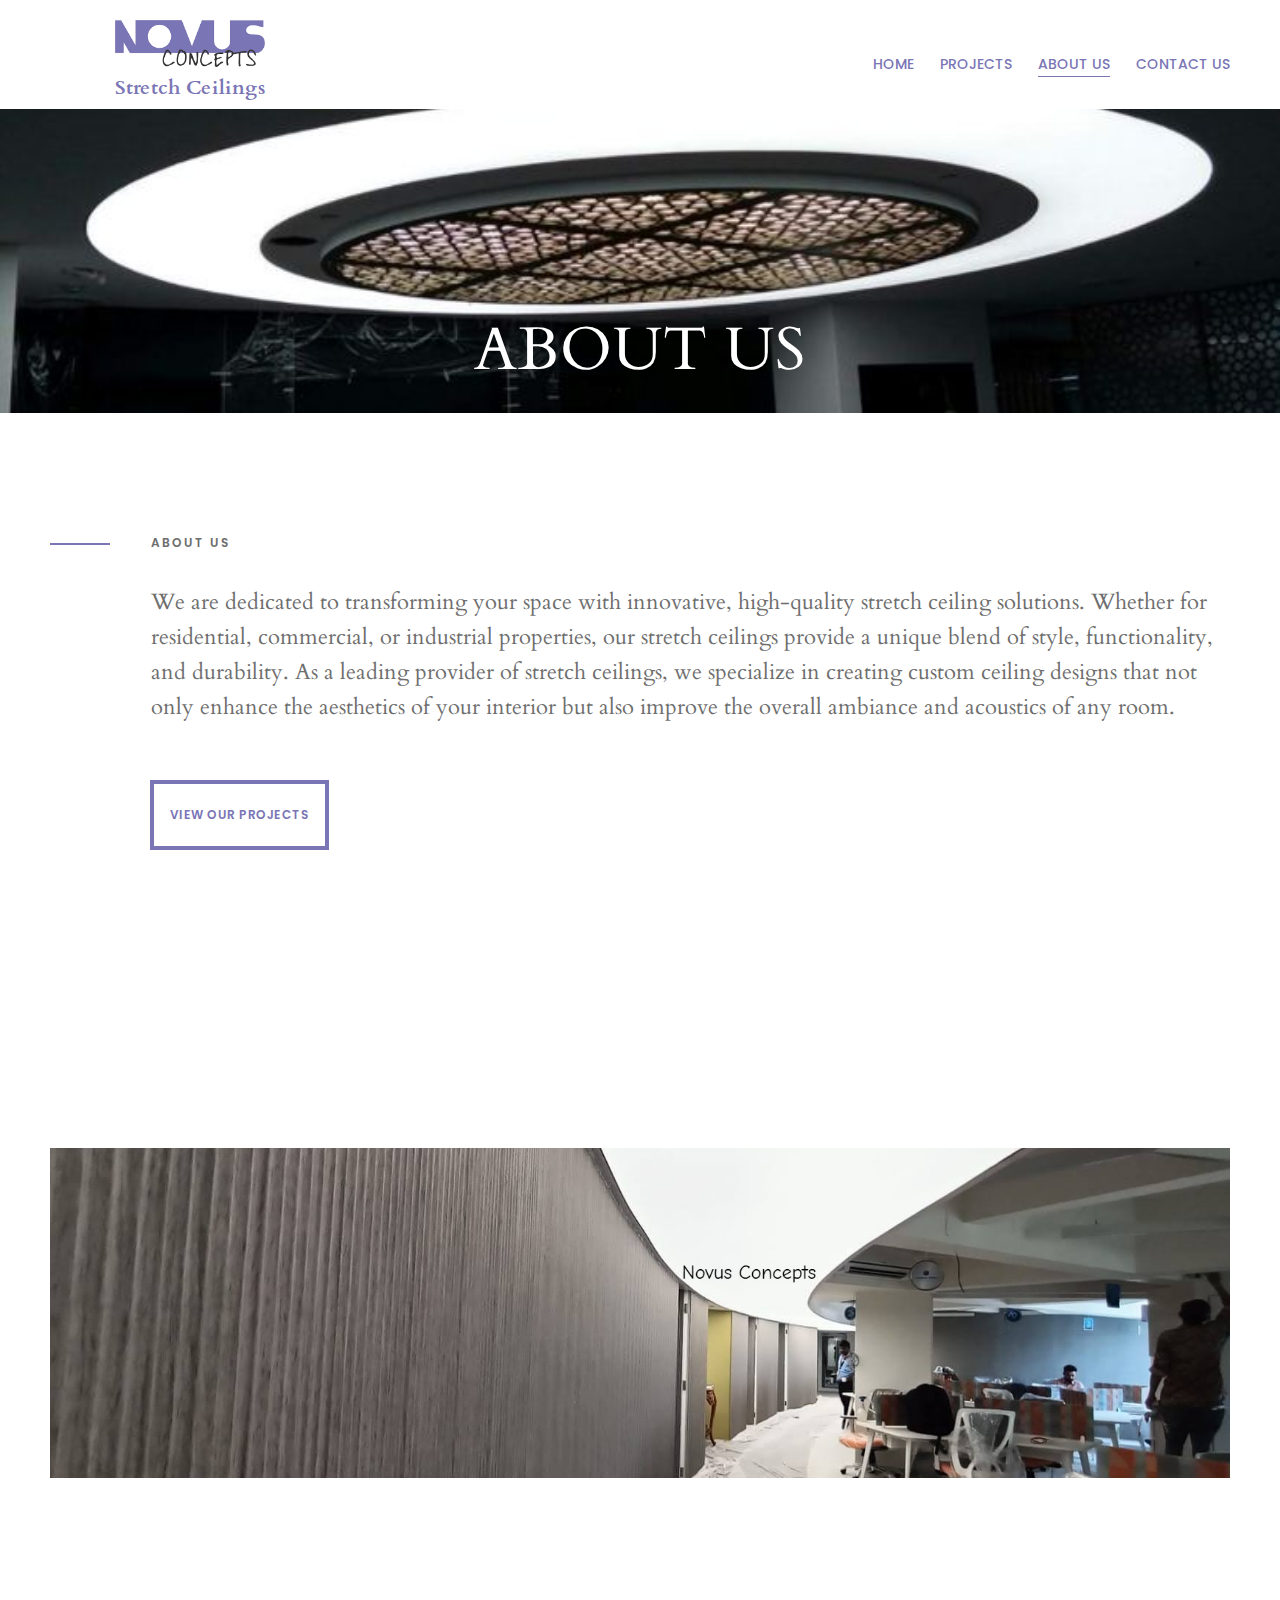
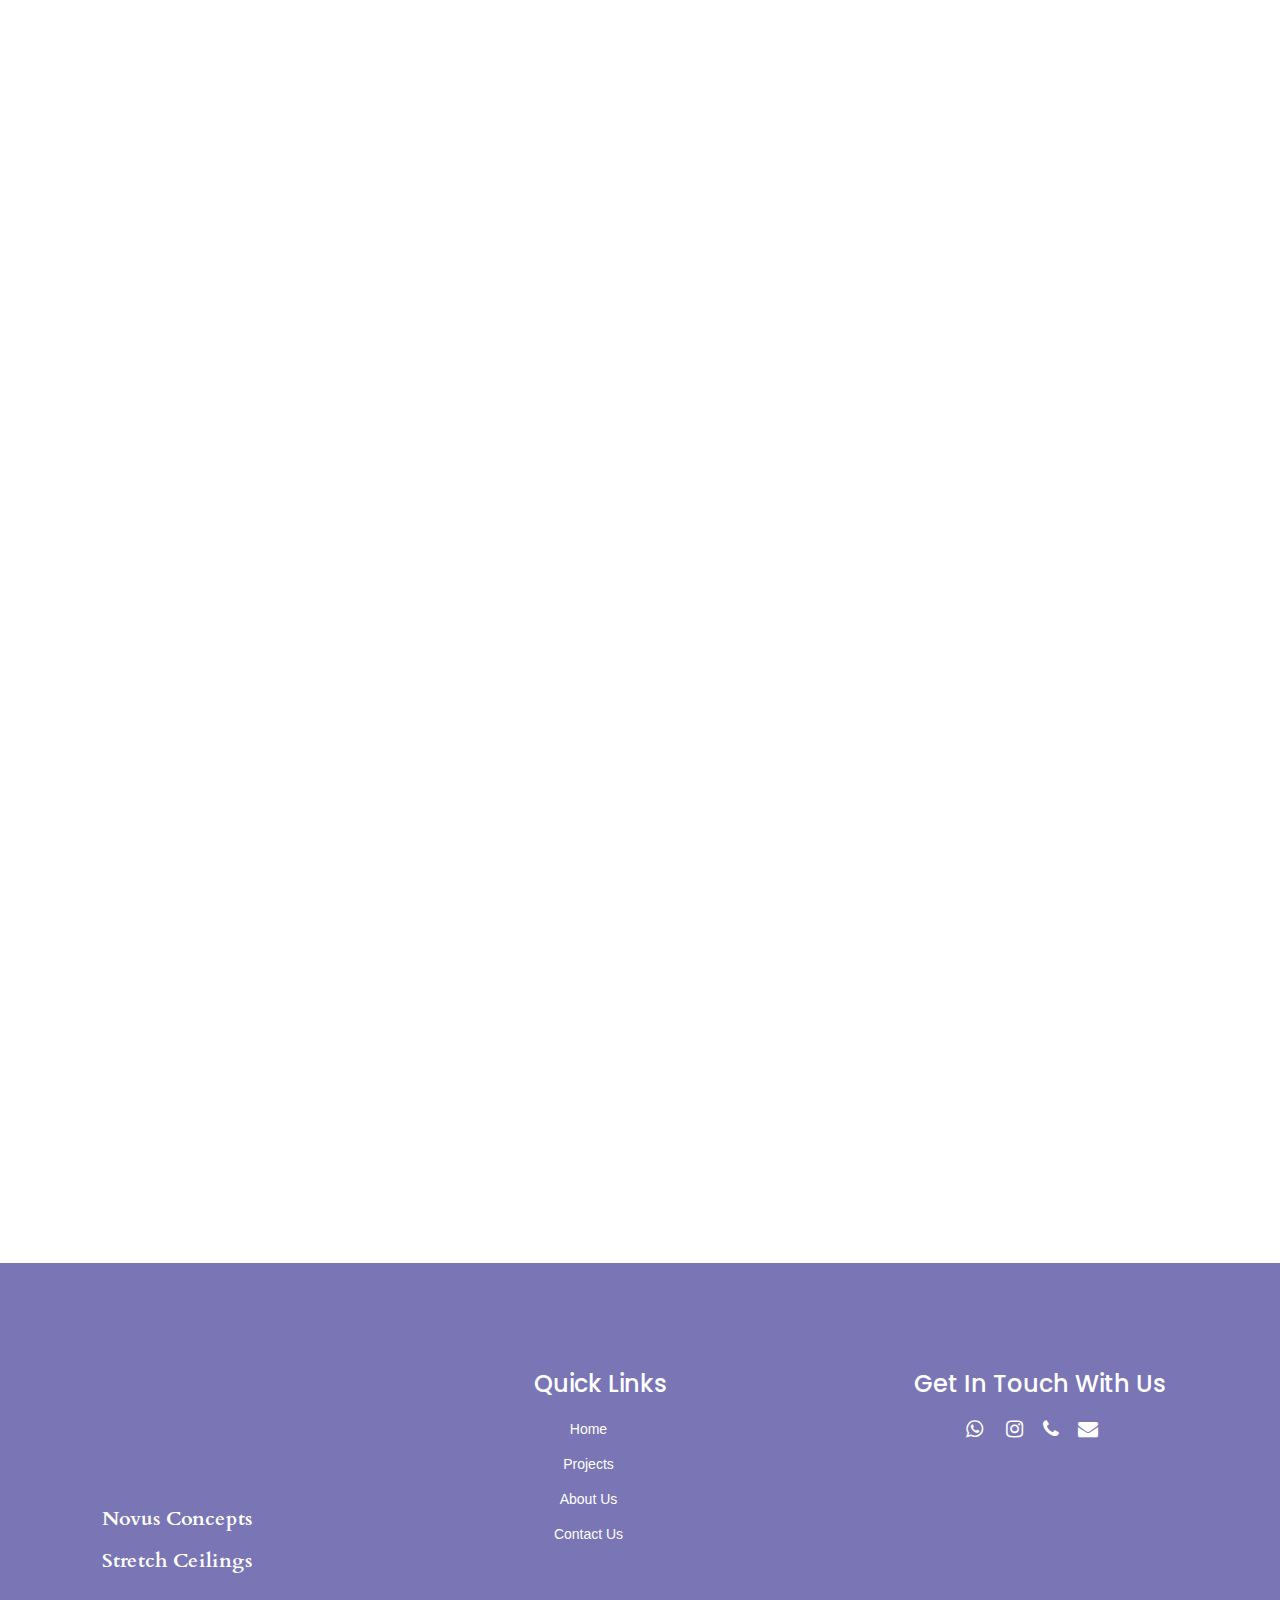
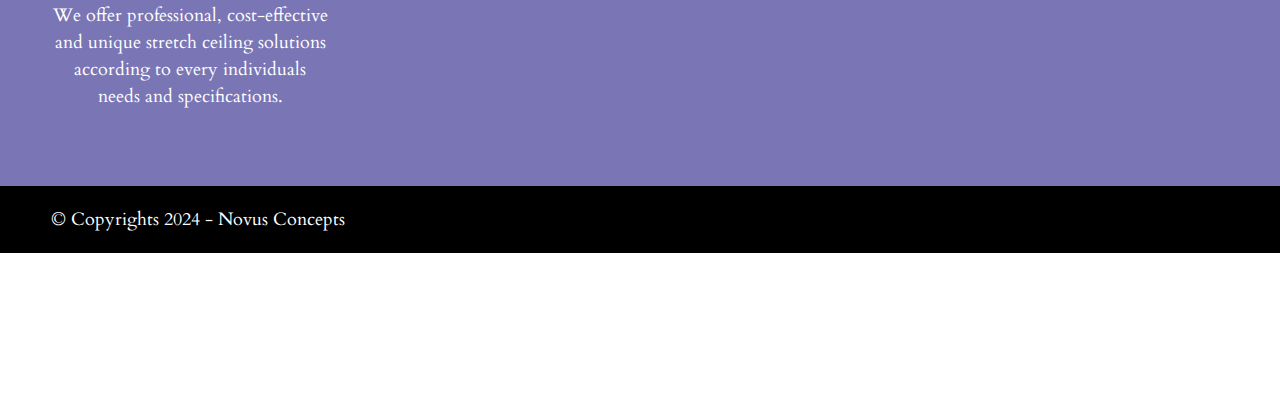
==== commit efac709c: "minor fixes" ====
--- a/about-us/index.html
+++ b/about-us/index.html
@@ -37,7 +37,7 @@
             "@type": "Organization",
             "name": "Novus Concepts Stretch Ceilings",
             "url": "https://novusconcepts.in",
-            "logo": "https://novusconcepts.in/assets/images/logo.png",
+            "logo": "https://novusconcepts.in/assets/images/transparent_favicon.png",
             "description": "Novus Concepts specializes in innovative stretch ceiling solutions for residential, commercial, and industrial spaces. Established in 2005, we are leaders in transforming interiors with style and functionality.",
             "sameAs": [
             "https://www.instagram.com/novusconcepts/"
@@ -178,14 +178,14 @@
 
         <section id="section-content" class="content page-15 moto-section" data-widget="section"
             data-container="section">
-            <div class="moto-widget moto-widget-block moto-spacing-top-large moto-spacing-right-auto moto-spacing-bottom-large moto-spacing-left-auto"
+            <div class="moto-widget moto-widget-block moto-spacing-top-large moto-spacing-right-auto moto-spacing-bottom-small moto-spacing-left-auto"
                 data-widget="block" data-spacing="lala" style="
             background-image: url(../assets/images/title_bg.jpg);
             background-position: center;
             /* background-repeat: no-repeat; */
             background-size: cover;
           " data-bg-image="../assets/images/title_bg.jpg" data-bg-position="bottom">
-                <div class="container-fluid">
+                <div class="container-fluid" style="padding-top: 90px;">
                     <div class="row">
                         <div class="moto-cell col-sm-12" data-container="container">
                             <div class="moto-widget moto-widget-text moto-preset-default moto-spacing-top-auto moto-spacing-right-small moto-spacing-bottom-auto moto-spacing-left-small"
